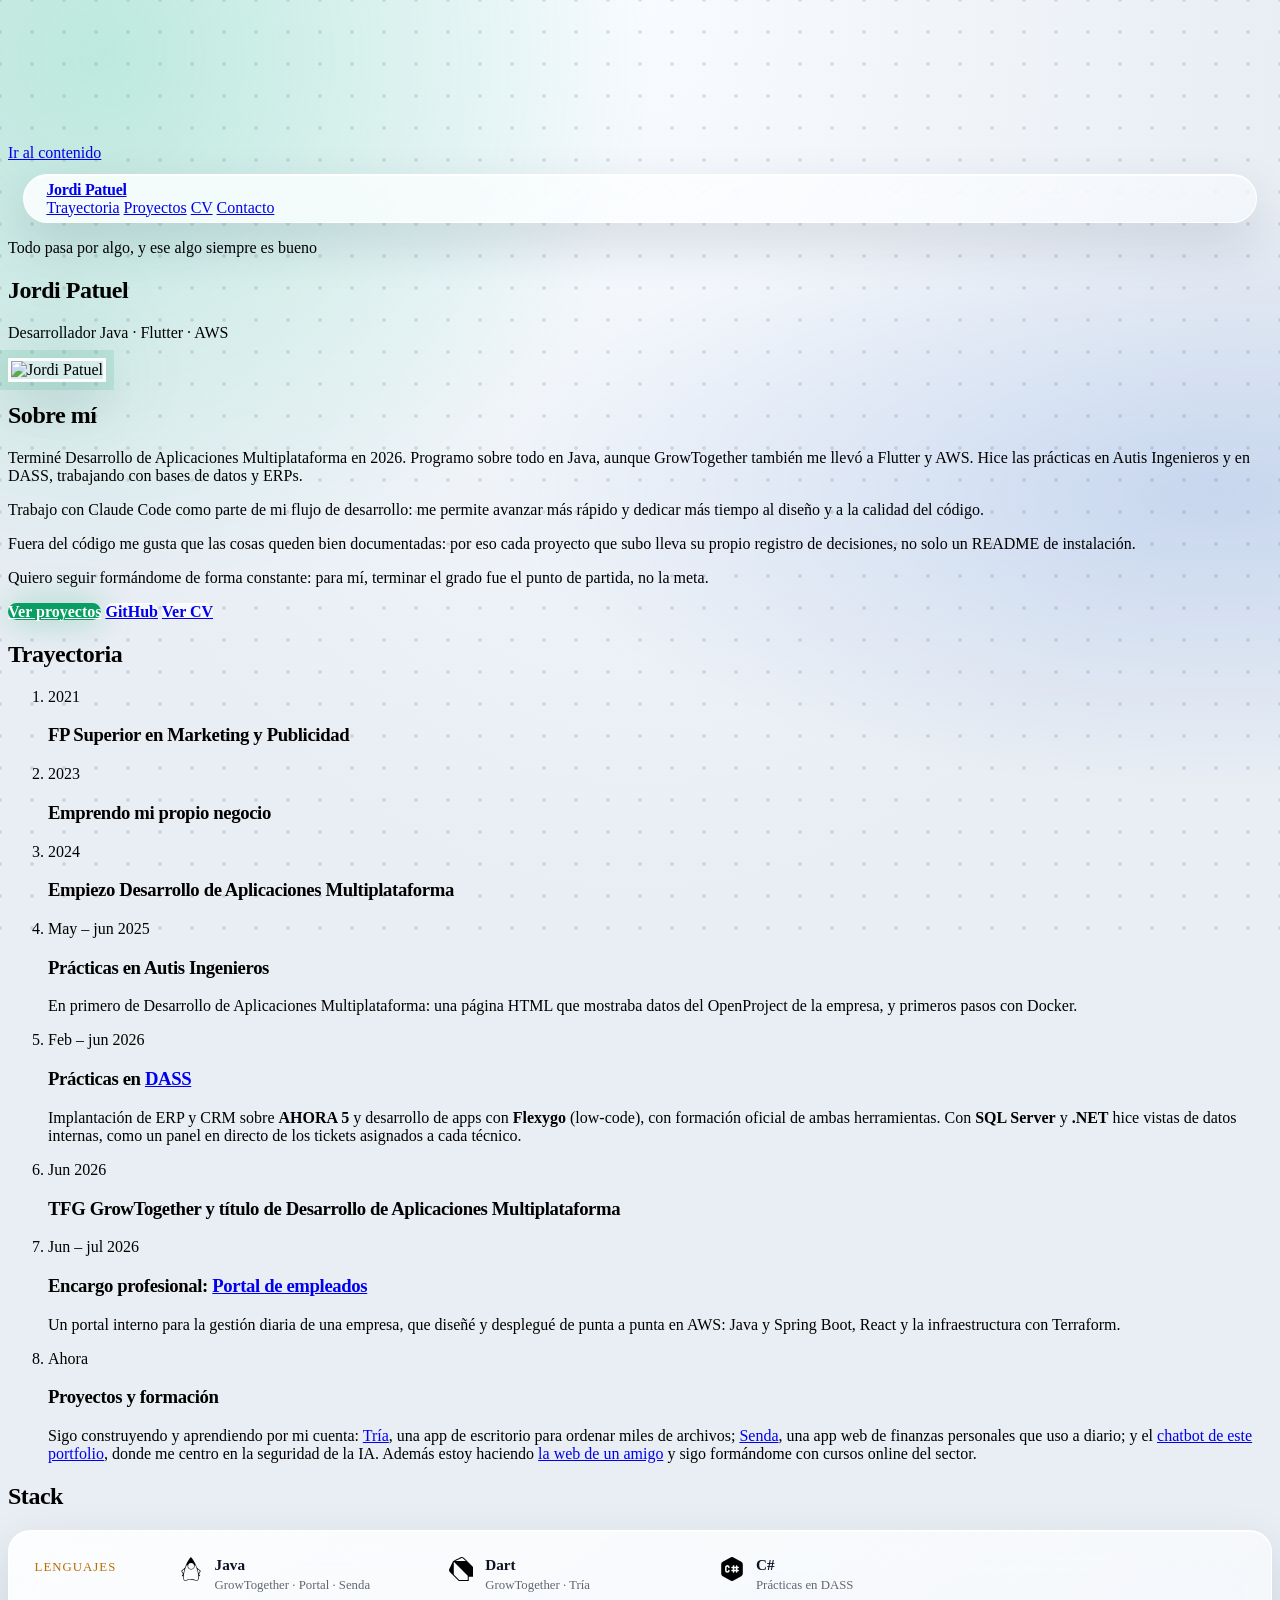
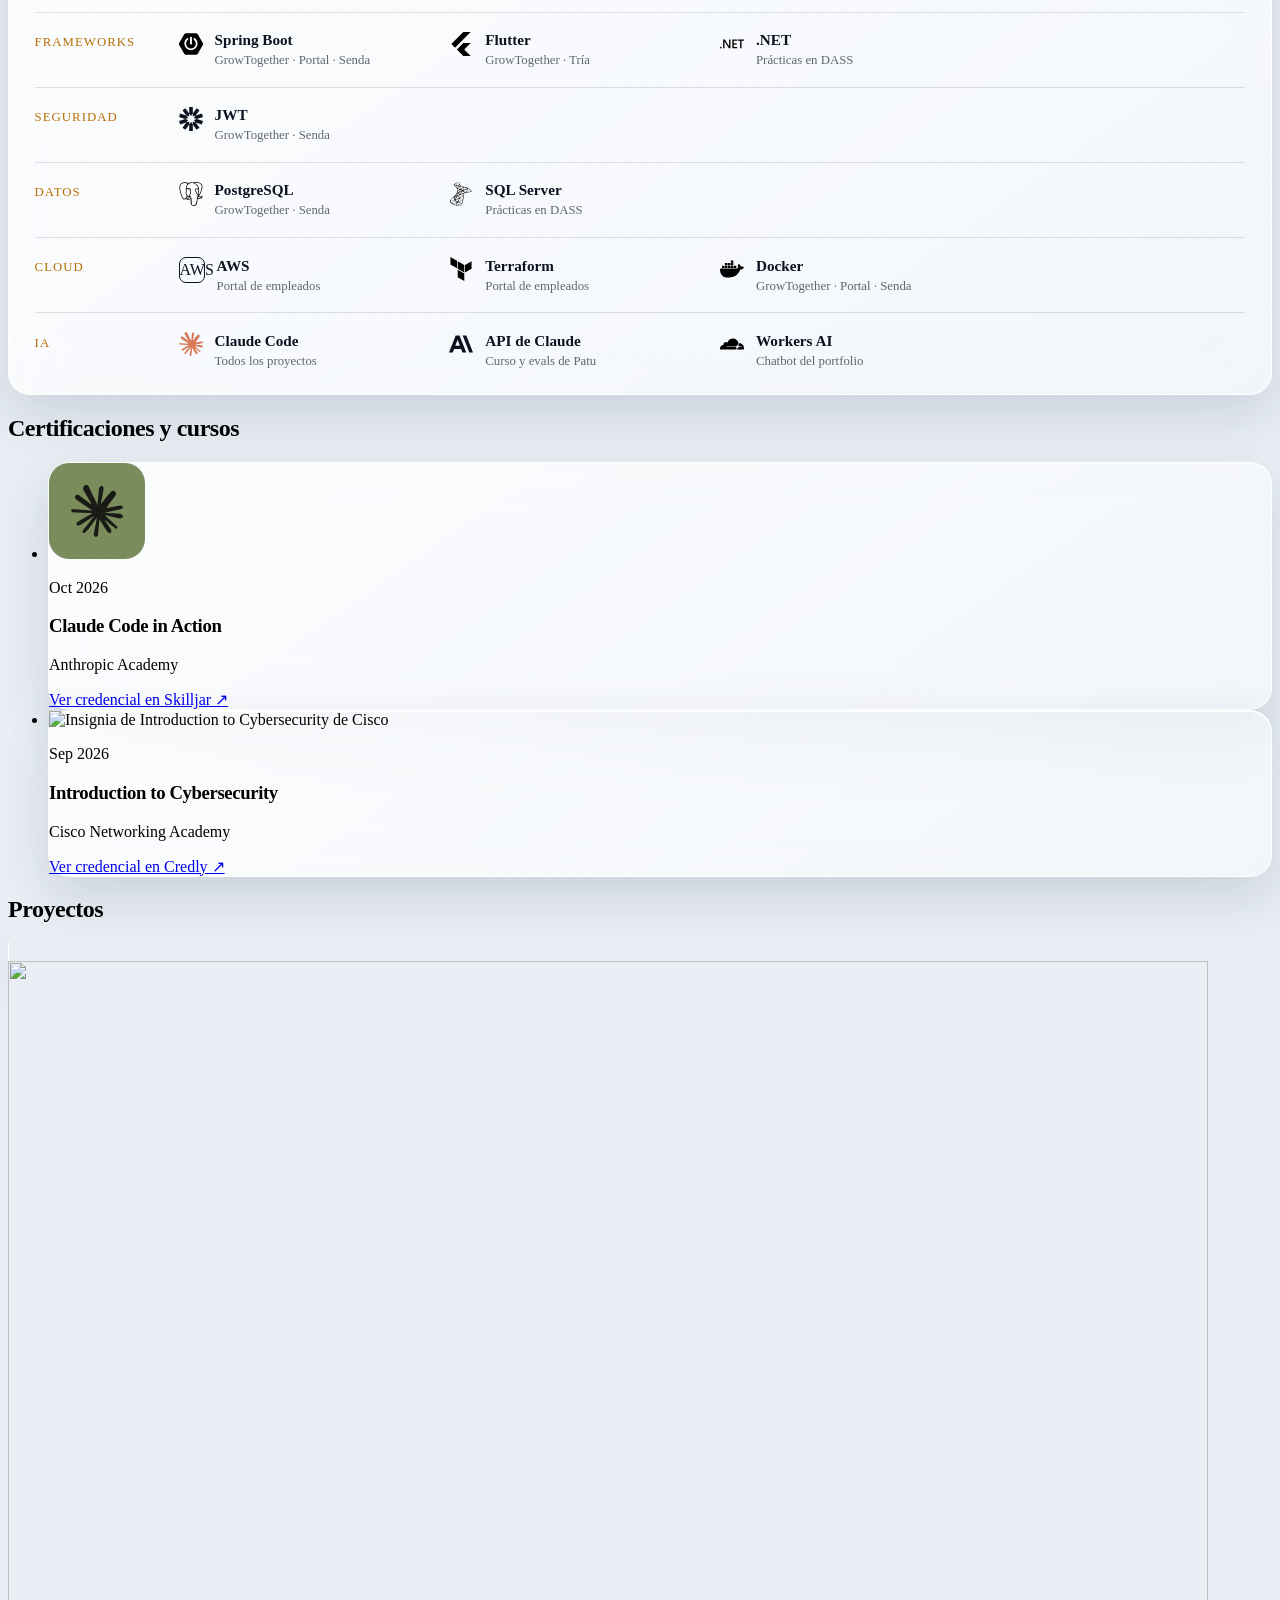
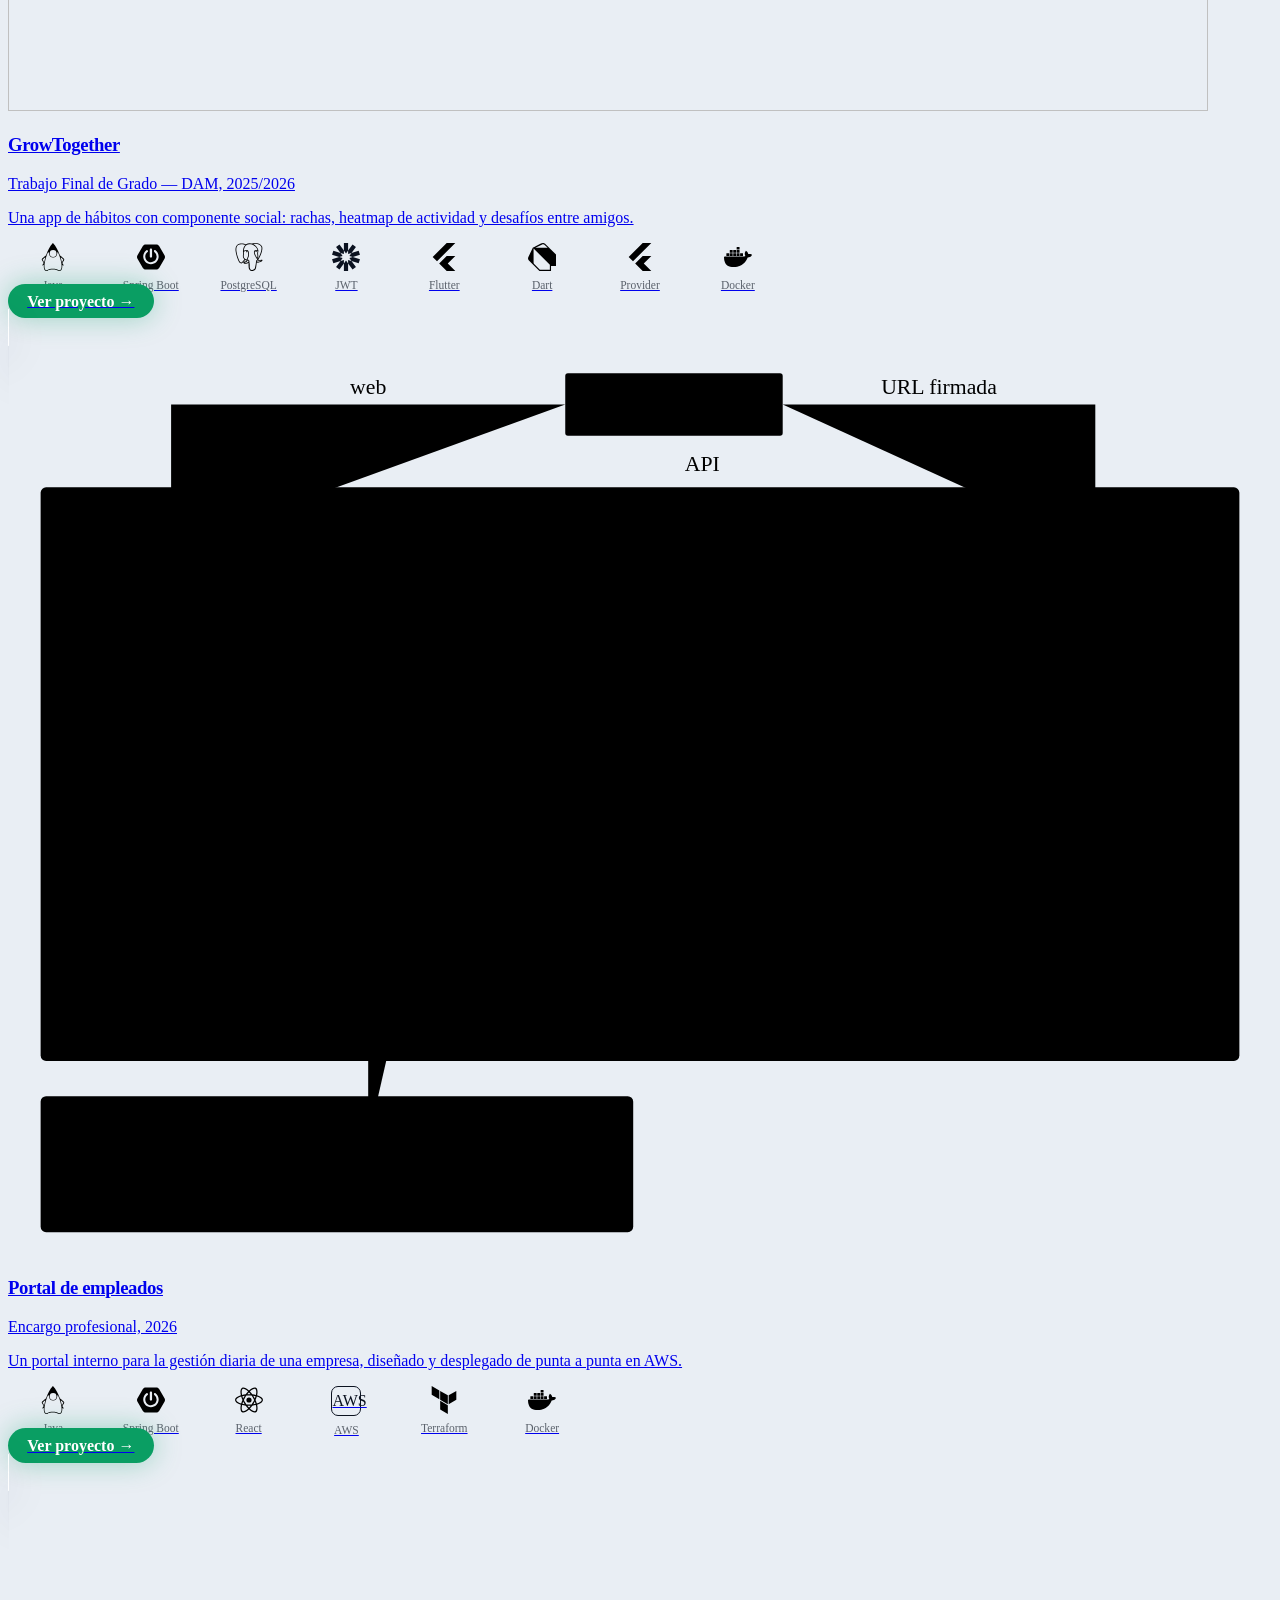
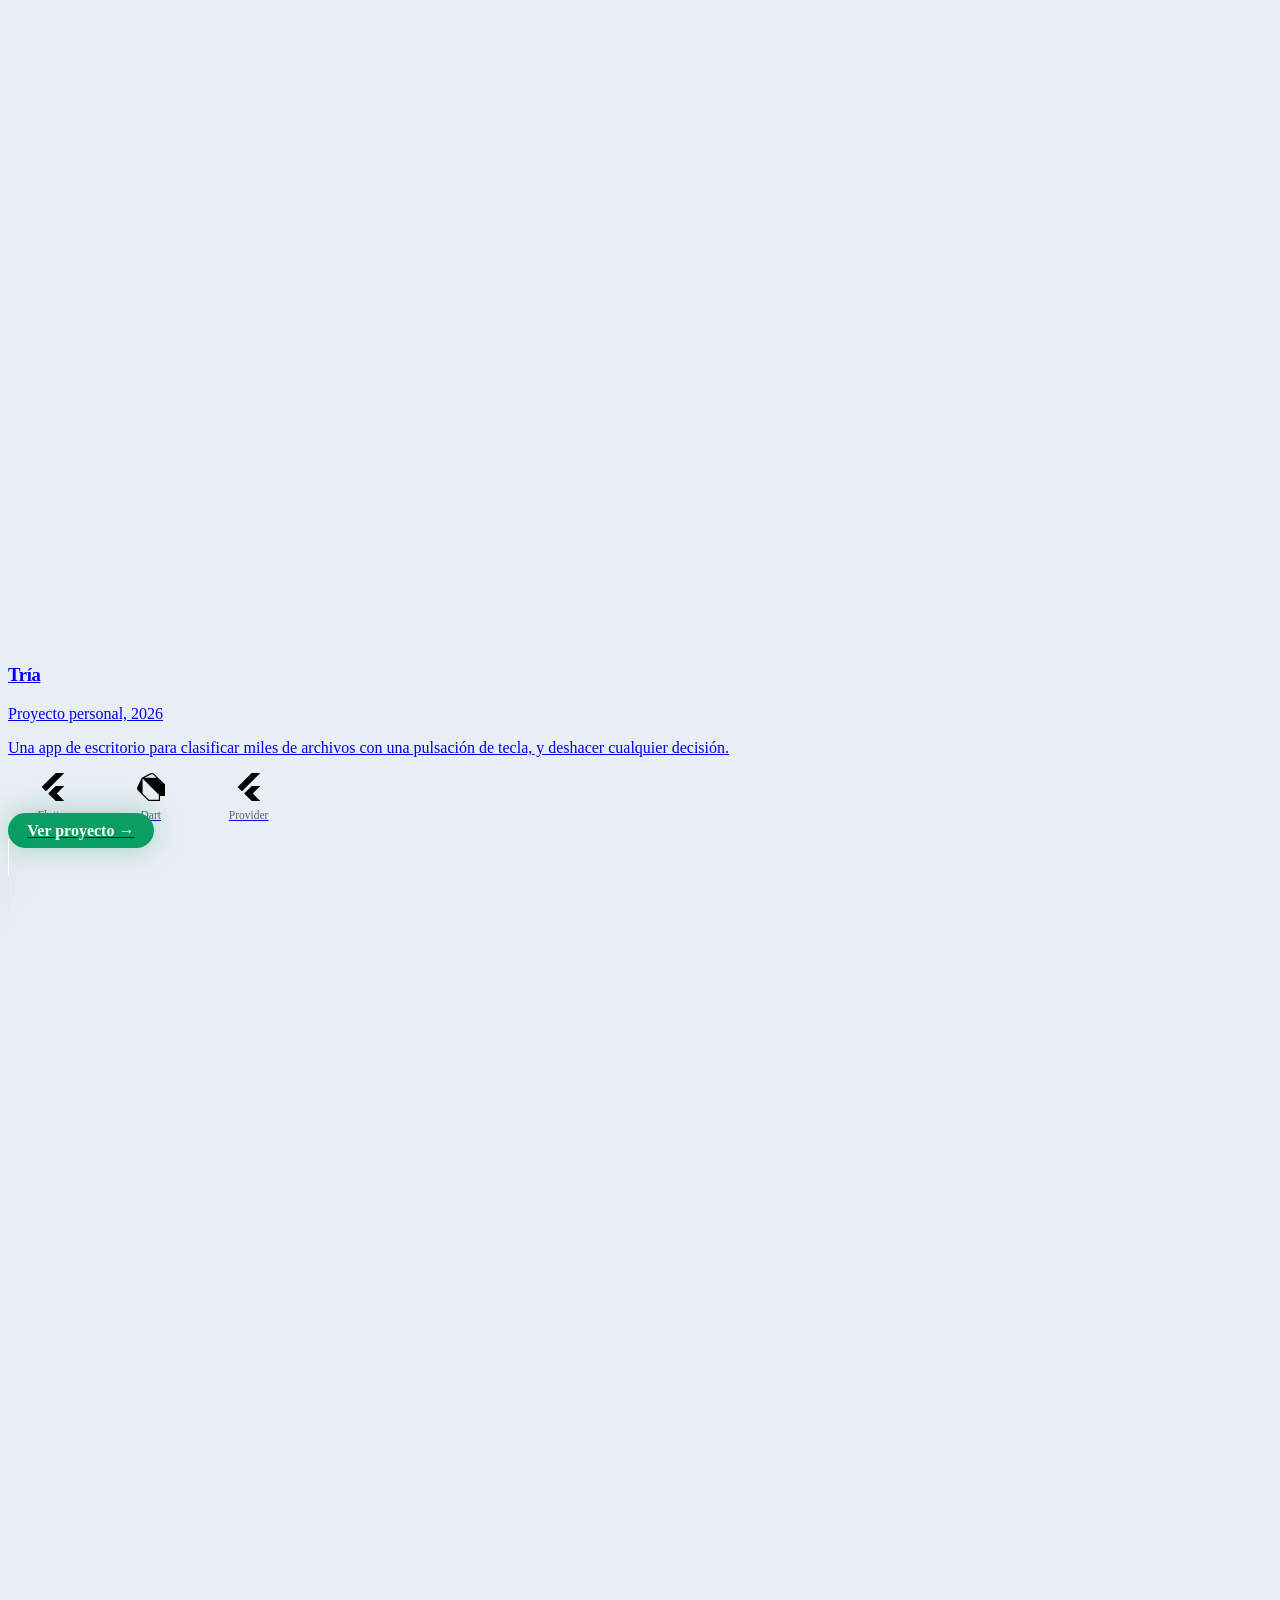
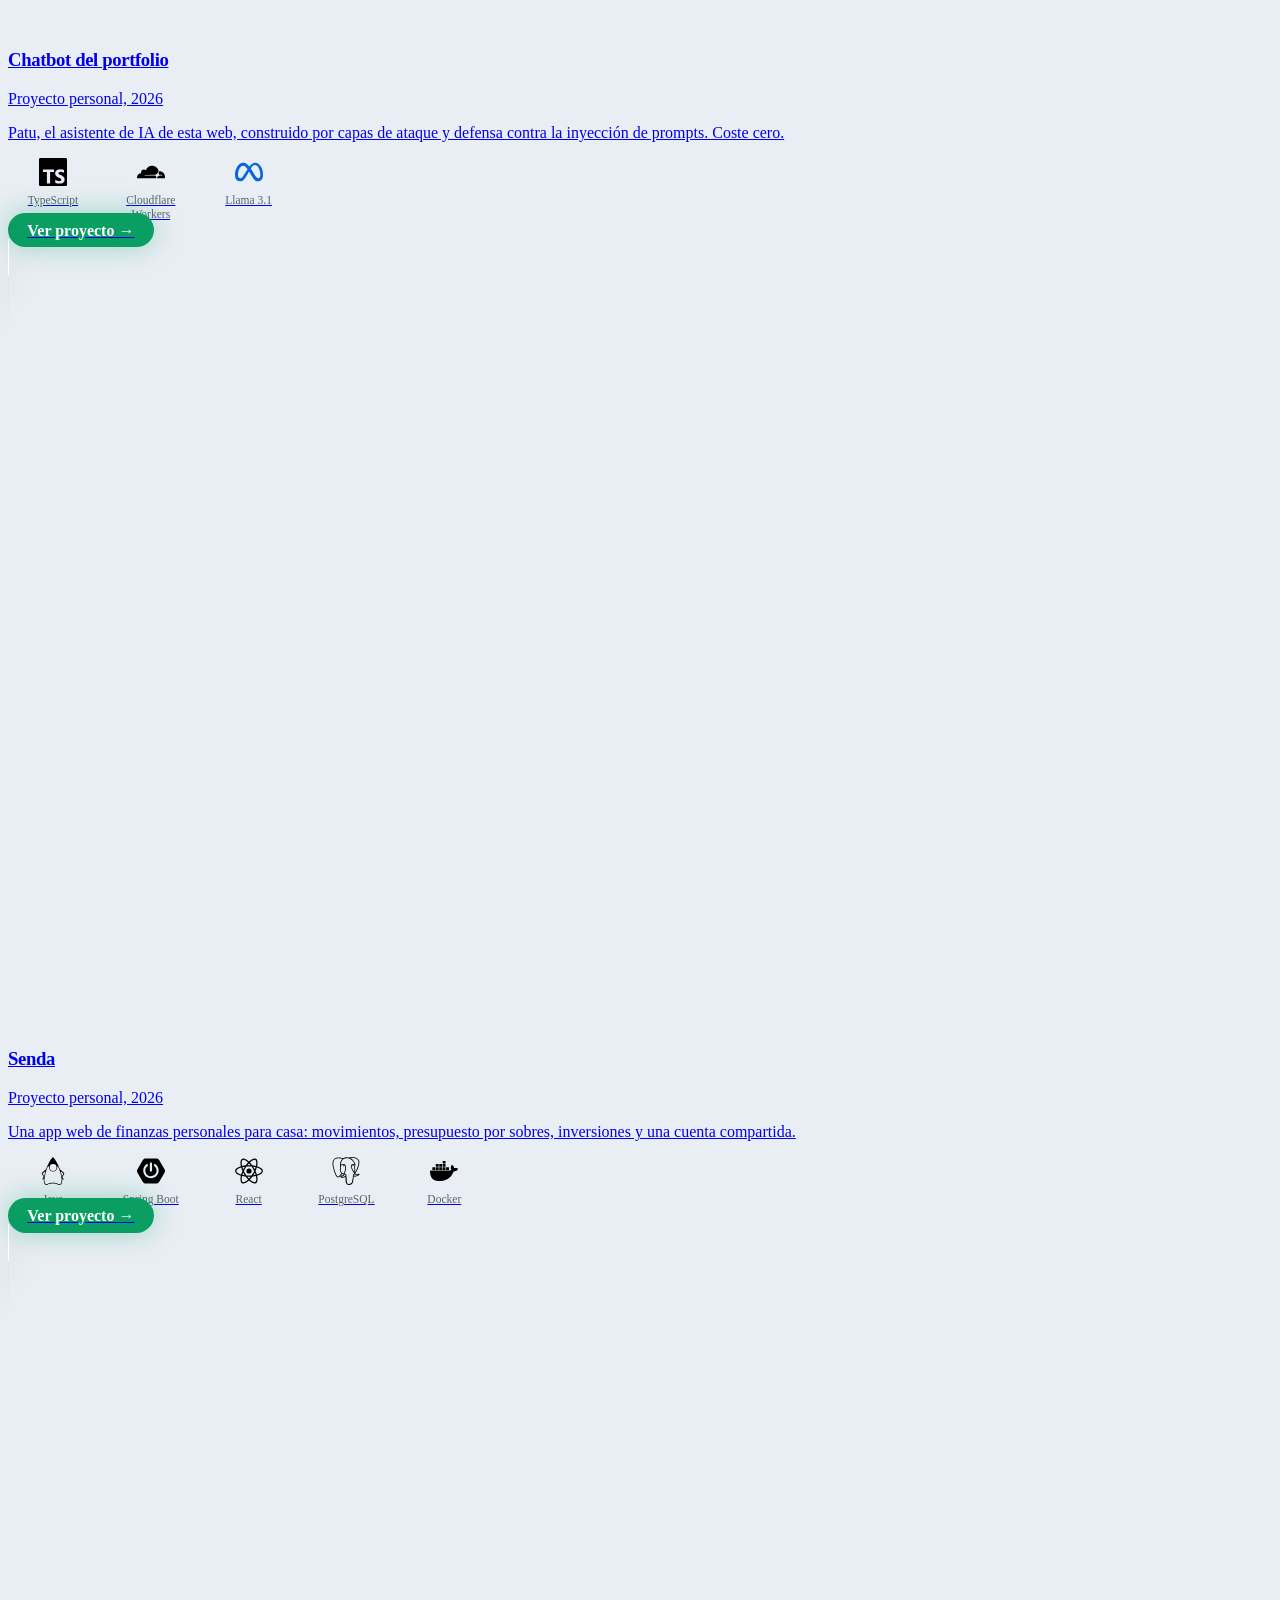
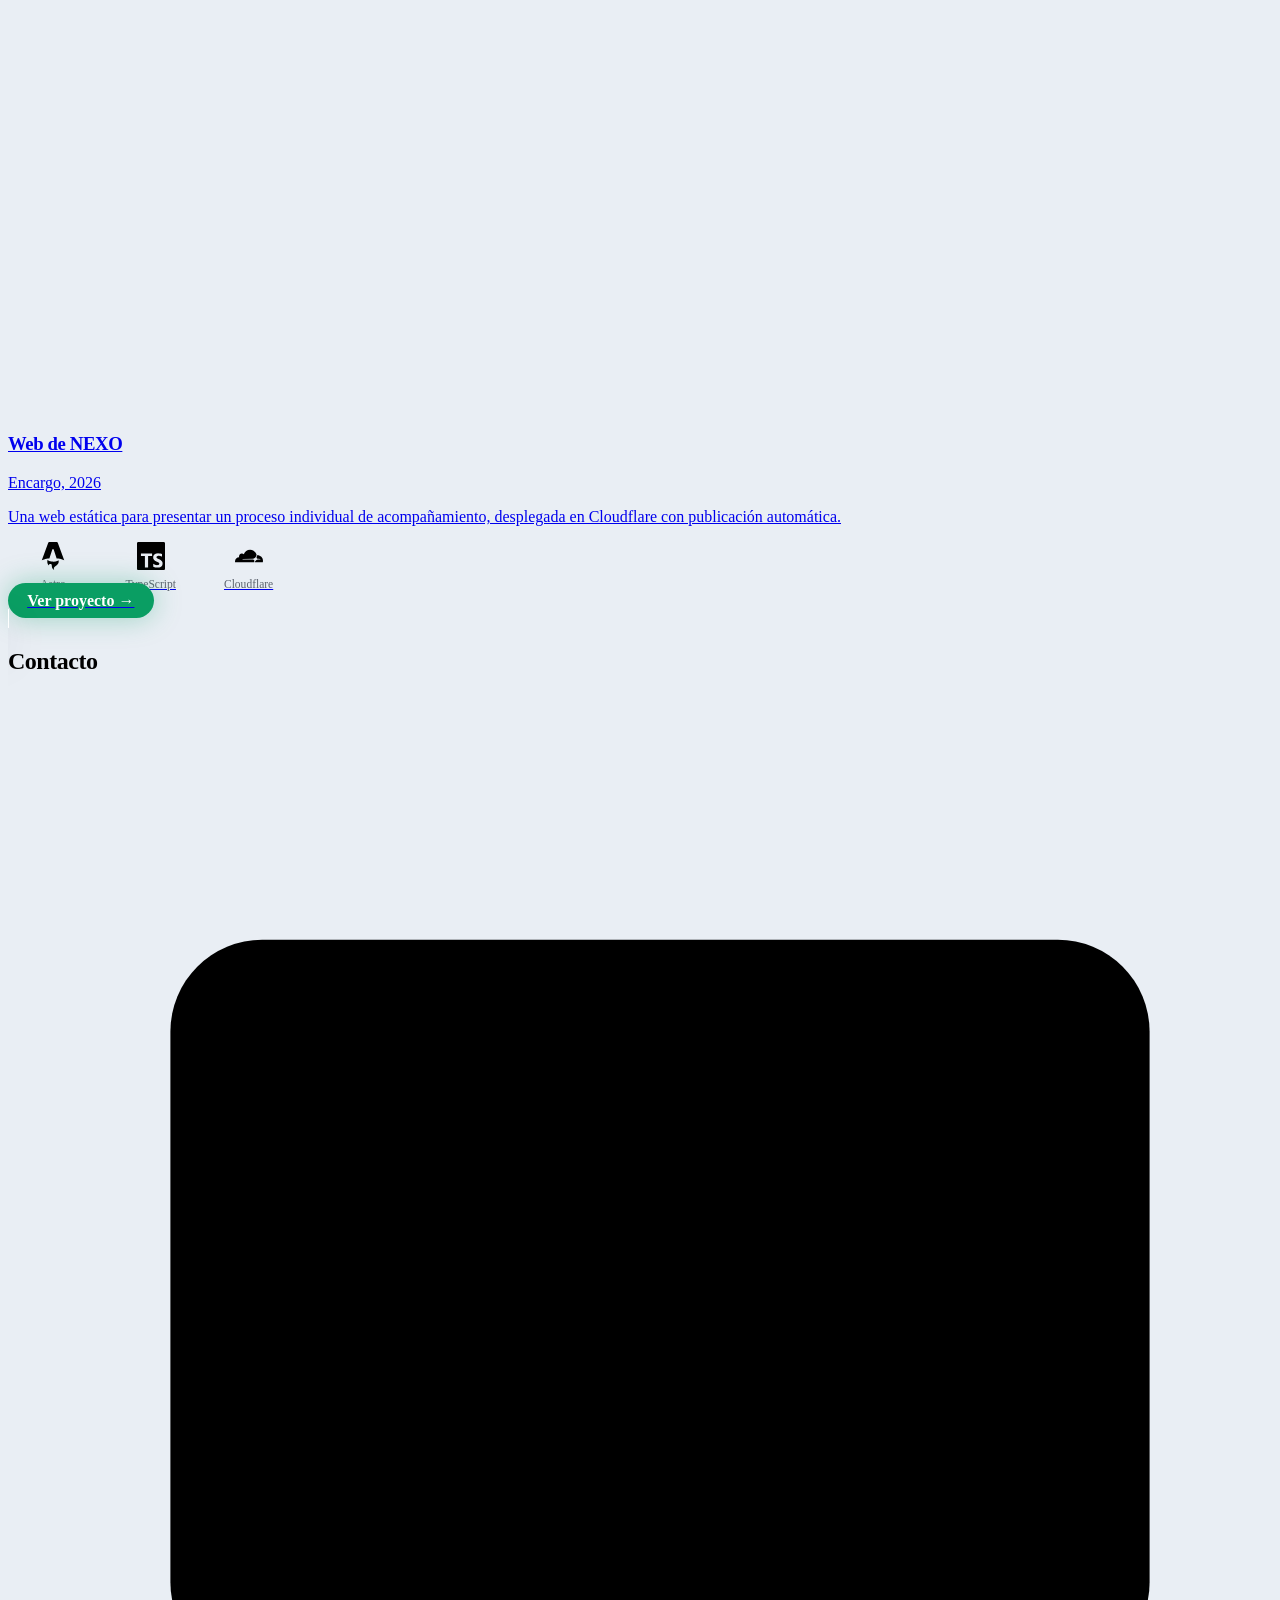
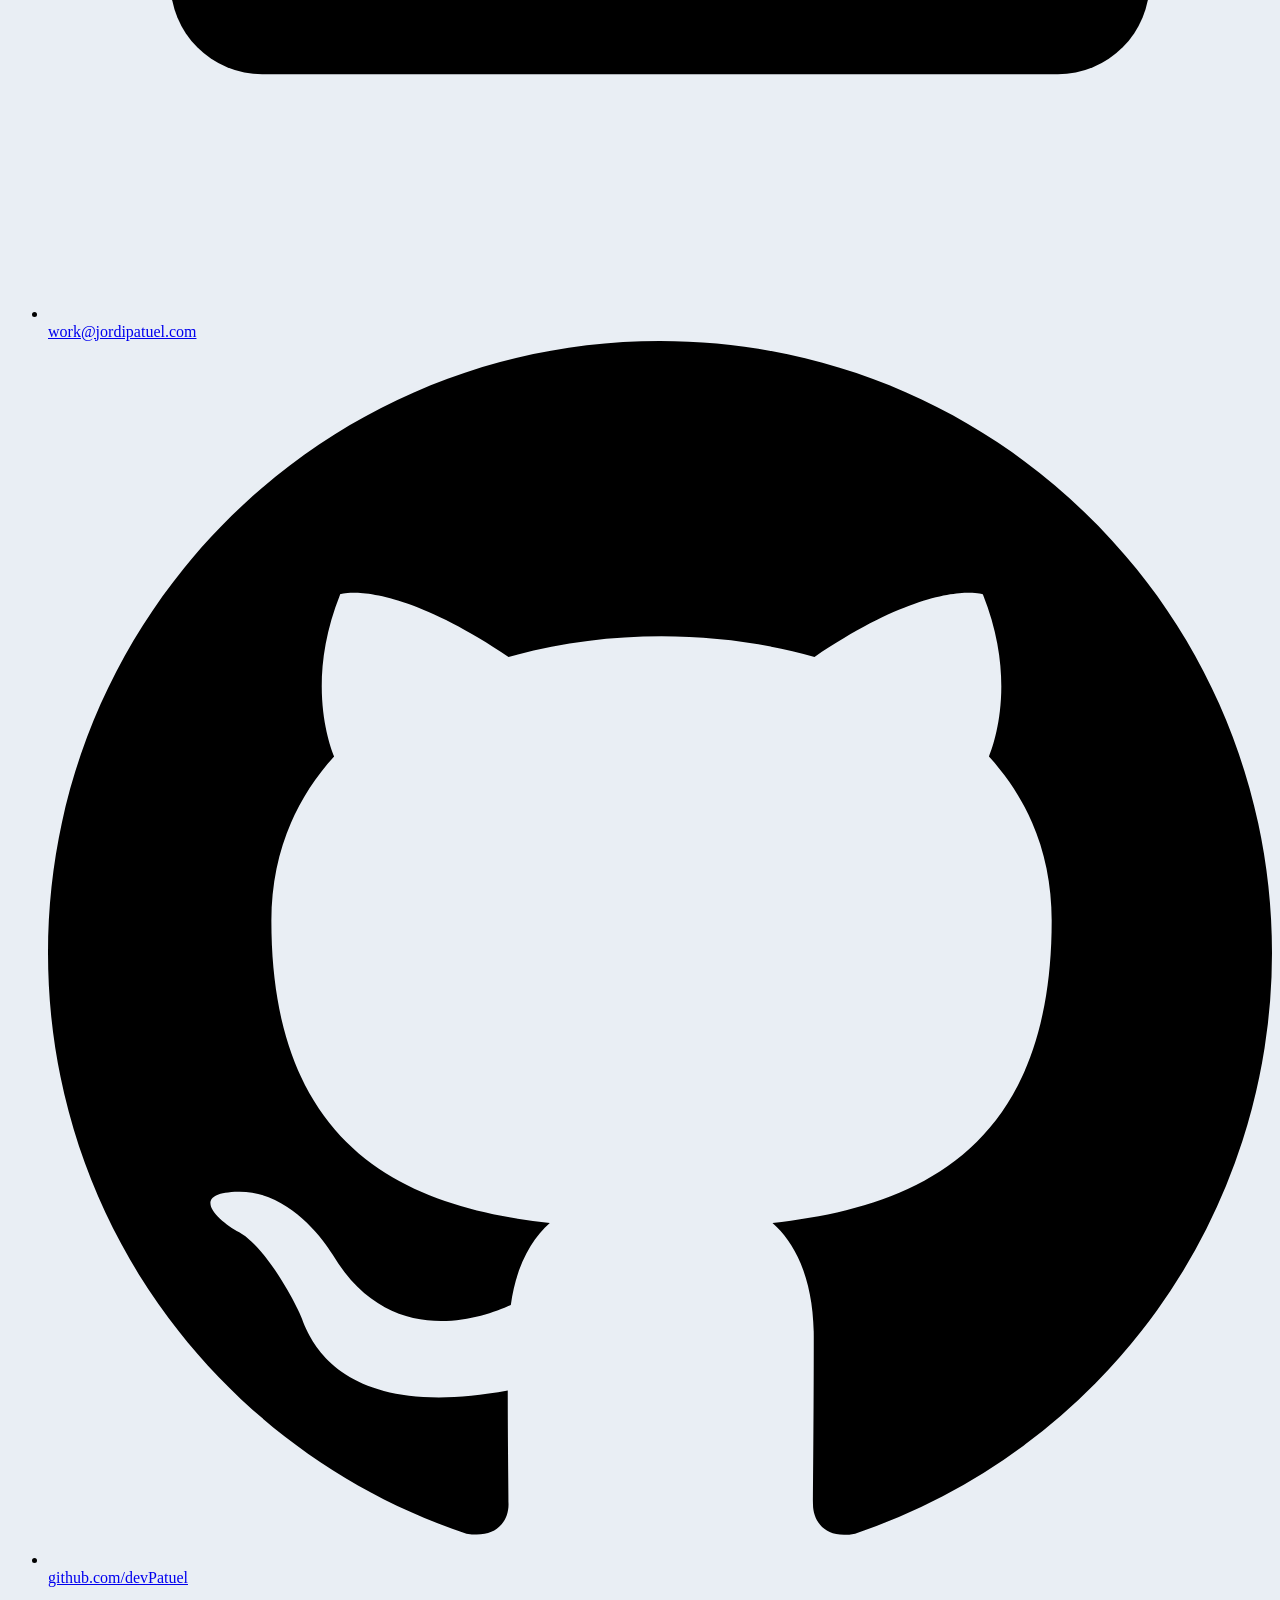
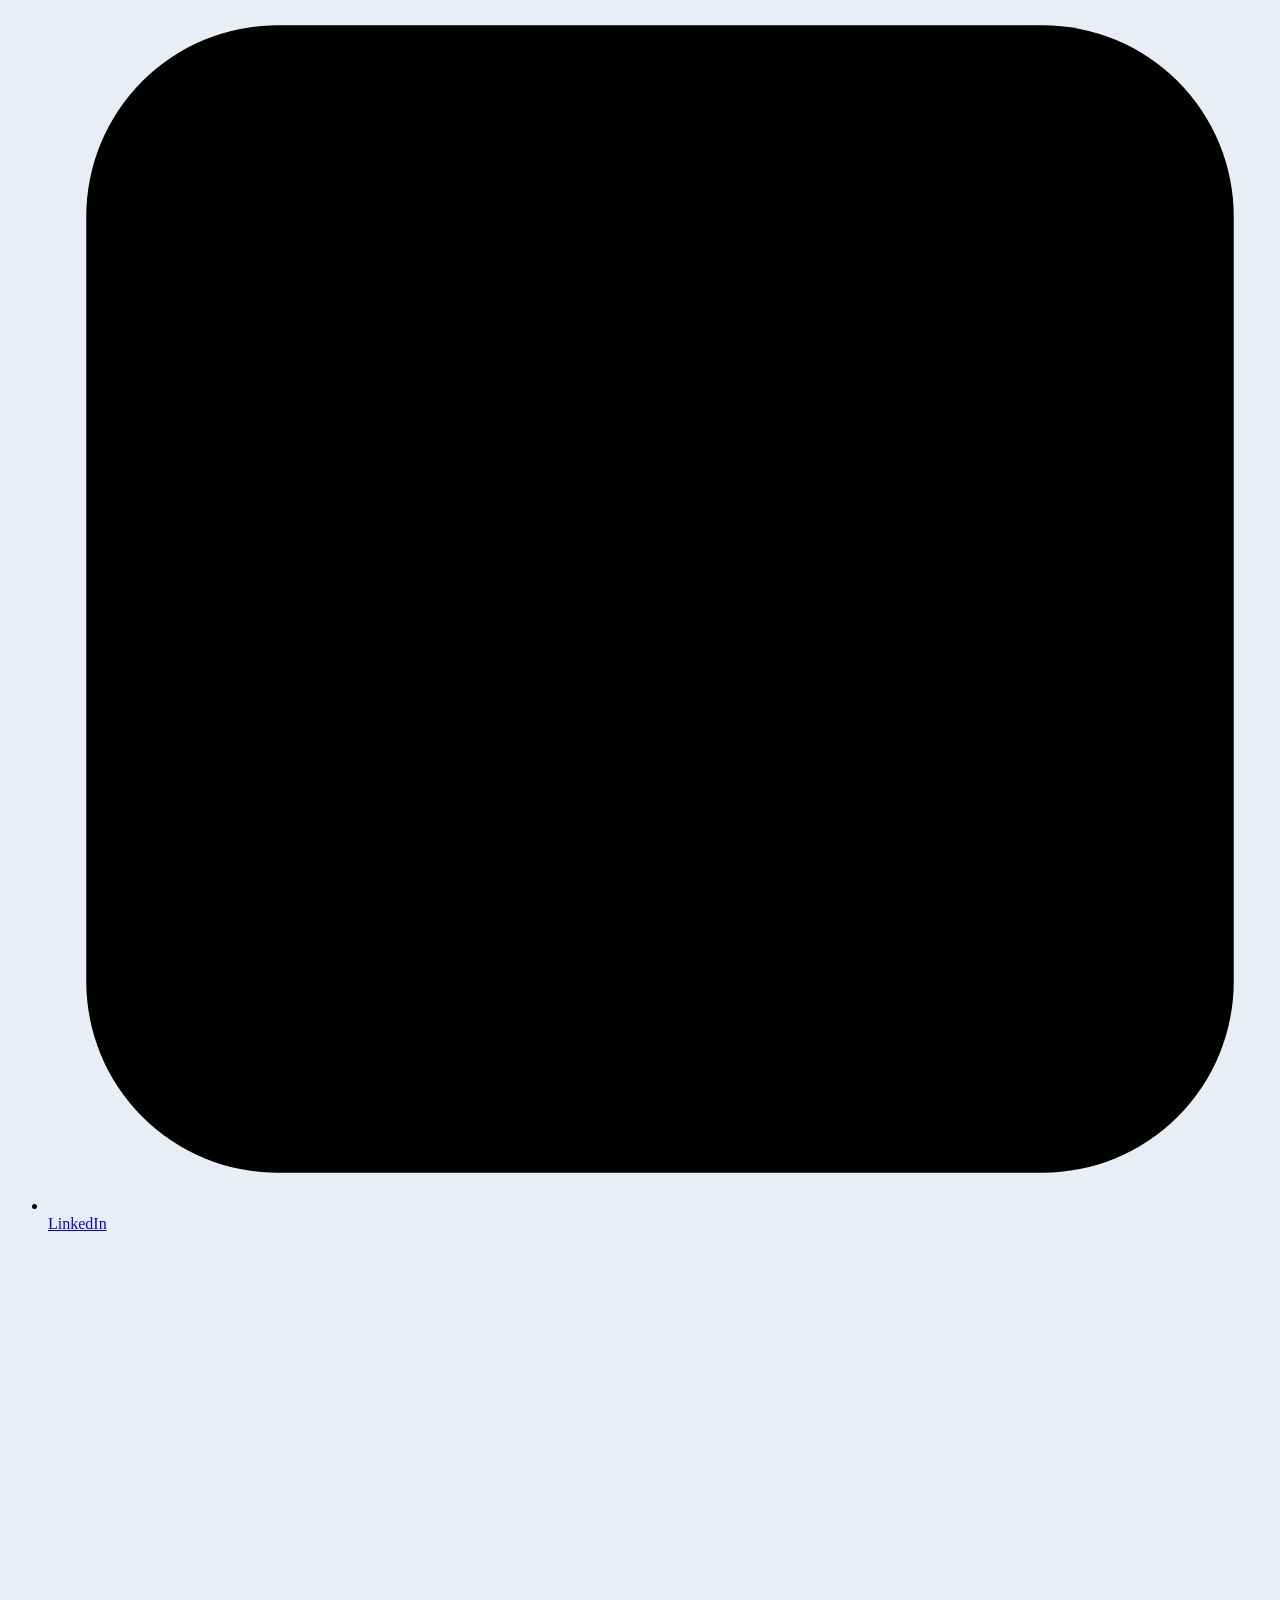
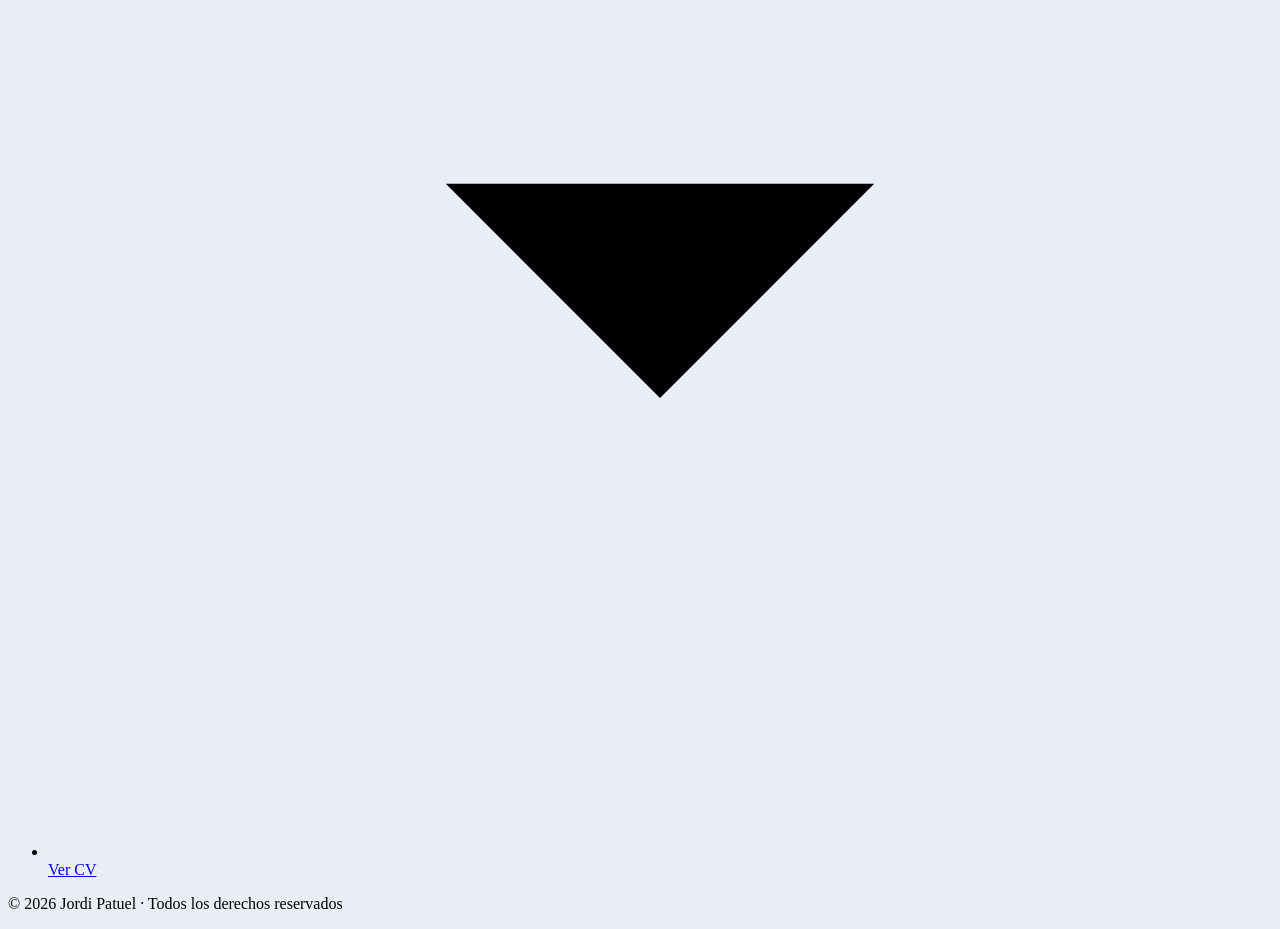
==== index.html @ 9473dd44 "Merge branch 'estilo-cristal'" ====
<!doctype html>
<html lang="es">
<head>
  <meta charset="UTF-8" />
  <meta name="viewport" content="width=device-width, initial-scale=1" />
  <title>Jordi Patuel — Desarrollador</title>
  <meta name="description" content="Jordi Patuel, desarrollador. Java, Spring Boot, Flutter y AWS. Portfolio con GrowTogether, una app de hábitos documentada decisión a decisión." />
  <link rel="icon" href="favicon.ico" sizes="48x48" />
  <link rel="icon" href="img/icon-192.png" type="image/png" sizes="192x192" />
  <link rel="apple-touch-icon" href="apple-touch-icon.png" />
  <!-- Link previews (LinkedIn, WhatsApp, email): crawlers need absolute URLs -->
  <meta property="og:type" content="website" />
  <meta property="og:locale" content="es_ES" />
  <meta property="og:site_name" content="Jordi Patuel" />
  <meta property="og:title" content="Jordi Patuel — Desarrollador" />
  <meta property="og:description" content="Jordi Patuel, desarrollador. Java, Spring Boot, Flutter y AWS. Portfolio con GrowTogether, una app de hábitos documentada decisión a decisión." />
  <meta property="og:url" content="https://jordipatuel.com/" />
  <meta property="og:image" content="https://jordipatuel.com/img/og.jpg" />
  <meta property="og:image:width" content="1200" />
  <meta property="og:image:height" content="630" />
  <meta property="og:image:alt" content="Jordi Patuel, desarrollador Java, Flutter y AWS" />
  <meta name="twitter:card" content="summary_large_image" />
  <meta http-equiv="Content-Security-Policy" content="default-src 'self'; script-src 'self' 'sha256-jWJpzolVsjbyG4xpMGS0xwi/YHlQoPdDQBvqZ9jGw8I=' https://challenges.cloudflare.com; style-src 'self'; img-src 'self'; font-src 'self'; connect-src 'self' https://portfolio-chatbot.devpatuel.workers.dev; frame-src https://challenges.cloudflare.com; object-src 'none'; base-uri 'none'; form-action 'none';" />
  <script>
    (function () {
      var tema = null;
      try { tema = localStorage.getItem('tema'); } catch (e) {}
      if (tema !== 'claro' && tema !== 'oscuro') {
        tema = 'claro';
      }
      document.documentElement.dataset.tema = tema;
      document.documentElement.classList.add('js');
    })();
  </script>
  <link rel="stylesheet" href="css/style.css" />
  <link rel="stylesheet" href="css/cristal.css" />
  <link rel="stylesheet" href="css/chat.css" />
  <script src="js/tema.js" defer></script>
  <script src="js/copiar-email.js" defer></script>
  <script src="js/hero.js" defer></script>
  <script src="js/aparecer.js" defer></script>
  <script type="module" src="js/chat.js"></script>
</head>
<body>
  <a class="skip-link" href="#contenido">Ir al contenido</a>

  <!-- Shared arrow markers for every architecture diagram on the page -->
  <svg class="diagram-defs" aria-hidden="true">
    <defs>
      <marker id="arch-arrow" viewBox="0 0 10 10" refX="8" refY="5" markerWidth="6" markerHeight="6" orient="auto-start-reverse">
        <path d="M0,0 L10,5 L0,10 z" fill="var(--line)"></path>
      </marker>
      <marker id="arch-arrow-on" viewBox="0 0 10 10" refX="8" refY="5" markerWidth="6" markerHeight="6" orient="auto-start-reverse">
        <path d="M0,0 L10,5 L0,10 z" fill="var(--accent)"></path>
      </marker>
    </defs>
  </svg>

  <header class="site-header">
    <div class="site-header-inner">
      <a class="wordmark" href="#inicio">Jordi Patuel</a>
      <nav class="main-nav" aria-label="Navegación principal">
        <a href="#trayectoria">Trayectoria</a>
        <a href="#proyectos">Proyectos</a>
        <a href="cv.html">CV</a>
        <a href="#contacto">Contacto</a>
        <button class="tema-toggle" type="button" aria-pressed="false" aria-label="Cambiar a modo oscuro" hidden>
          <svg class="icon icon-sol" viewBox="0 0 20 20" aria-hidden="true"><circle cx="10" cy="10" r="3.5"/><path d="M10 2v2M10 16v2M18 10h-2M4 10H2M15.5 4.5l-1.4 1.4M5.9 14.1l-1.4 1.4M15.5 15.5l-1.4-1.4M5.9 5.9L4.5 4.5"/></svg>
          <svg class="icon icon-luna" viewBox="0 0 20 20" aria-hidden="true"><path d="M17.5 10.66A7.5 7.5 0 119.34 2.5a5.83 5.83 0 008.16 8.16z"/></svg>
        </button>
      </nav>
    </div>
  </header>

  <main id="contenido" tabindex="-1">
    <section id="inicio" class="hero">
      <p class="hero-frase" data-escribir>Todo pasa por algo, y ese algo siempre es bueno</p>
      <h1 class="hero-firma hero-revelar">Jordi Patuel</h1>
      <p class="hero-rol hero-revelar">Desarrollador Java · Flutter · AWS</p>
      <div class="hero-figura hero-revelar">
        <img class="hero-foto" src="img/jordi.jpg" alt="Jordi Patuel" width="500" height="500" />
        <!-- Shown by js/chat.js once the chat exists: without it, this button would do nothing. -->
        <button class="hero-patu" type="button" data-abrir-chat aria-label="Hablar con Patu, el asistente de IA del portfolio" hidden>
          <span class="hero-patu-bocadillo" aria-hidden="true">¡Hola! ¿Hablamos?</span>
          <svg viewBox="-110 -372 230 382" aria-hidden="true" focusable="false">
            <ellipse cy="3" rx="82" ry="10" fill="rgba(20,24,28,.12)"/>
            <line x1="-22" y1="-90" x2="-22" y2="-9" stroke="#2f6b4a" stroke-width="23" stroke-linecap="round"/>
            <line class="hero-patu-zapato" x1="-33" y1="-9" x2="-11" y2="-9" stroke-width="18" stroke-linecap="round"/>
            <line x1="22" y1="-90" x2="22" y2="-9" stroke="#2f6b4a" stroke-width="23" stroke-linecap="round"/>
            <line class="hero-patu-zapato" x1="11" y1="-9" x2="33" y2="-9" stroke-width="18" stroke-linecap="round"/>
            <path d="M-40 -198 Q0 -208 40 -198 Q53 -192 55 -170 L59 -98 Q59 -74 36 -74 L-36 -74 Q-59 -74 -59 -98 L-55 -170 Q-53 -192 -40 -198 Z" fill="#2f6b4a"/>
            <path d="M-58 -112 L58 -112 L59 -98 Q59 -74 36 -74 L-36 -74 Q-59 -74 -59 -98 Z" fill="#24523a"/>
            <text x="0" y="-132" text-anchor="middle" class="hero-patu-codigo">&lt;/&gt;</text>
            <path d="M-44 -176 Q-59 -122 -74 -104" fill="none" stroke="#24523a" stroke-width="26" stroke-linecap="round"/>
            <path d="M-44 -176 Q-59 -122 -74 -104" fill="none" stroke="#2f6b4a" stroke-width="21" stroke-linecap="round"/>
            <g transform="translate(44 -176)">
              <g class="hero-patu-brazo">
                <path d="M0 0 Q27 -44 54 -124" fill="none" stroke="#24523a" stroke-width="26" stroke-linecap="round"/>
                <path d="M0 0 Q27 -44 54 -124" fill="none" stroke="#2f6b4a" stroke-width="21" stroke-linecap="round"/>
                <circle cx="54" cy="-130" r="17" fill="#2f6b4a" stroke="#24523a" stroke-width="3"/>
              </g>
            </g>
            <path d="M0 -322 V-346" stroke="#2f6b4a" stroke-width="8" stroke-linecap="round"/>
            <circle cx="0" cy="-354" r="10" fill="#e39a2d" stroke="#14181c" stroke-width="3.5"/>
            <rect x="-15" y="-204" width="30" height="14" fill="#24523a"/>
            <rect x="-86" y="-276" width="14" height="30" rx="5" fill="#24523a"/>
            <rect x="72" y="-276" width="14" height="30" rx="5" fill="#24523a"/>
            <rect x="-76" y="-324" width="152" height="130" rx="28" fill="#2f6b4a"/>
            <rect x="-60" y="-308" width="120" height="98" rx="14" fill="#14181c"/>
            <path d="M-50 -296 L-42 -290 L-50 -284" fill="none" stroke="#e39a2d" stroke-width="3.5" stroke-linecap="round" stroke-linejoin="round"/>
            <g class="hero-patu-ojos" fill="#86d9a3">
              <rect x="-32" y="-280" width="15" height="24" rx="5"/>
              <rect x="17" y="-280" width="15" height="24" rx="5"/>
            </g>
            <path d="M-14 -240 Q0 -226 14 -240" fill="none" stroke="#86d9a3" stroke-width="7" stroke-linecap="round"/>
          </svg>
        </button>
      </div>
    </section>

    <section id="sobre-mi">
      <h2>Sobre mí</h2>
      <p>Terminé Desarrollo de Aplicaciones Multiplataforma en 2026. Programo sobre todo en Java, aunque GrowTogether también me llevó a Flutter y AWS. Hice las prácticas en Autis Ingenieros y en DASS, trabajando con bases de datos y ERPs.</p>
      <p>Trabajo con Claude Code como parte de mi flujo de desarrollo: me permite avanzar más rápido y dedicar más tiempo al diseño y a la calidad del código.</p>
      <p>Fuera del código me gusta que las cosas queden bien documentadas: por eso cada proyecto que subo lleva su propio registro de decisiones, no solo un README de instalación.</p>
      <p>Quiero seguir formándome de forma constante: para mí, terminar el grado fue el punto de partida, no la meta.</p>
      <div class="intro-actions">
        <a class="btn btn-primary" href="#proyectos">Ver proyectos</a>
        <a class="btn" href="https://github.com/devPatuel" target="_blank" rel="noopener noreferrer">GitHub</a>
        <a class="btn" href="cv.html">Ver CV</a>
      </div>
    </section>

    <section id="trayectoria">
      <h2>Trayectoria</h2>
      <ol class="hitos" role="list">
        <li class="hito">
          <p class="hito-fecha">2021</p>
          <h3>FP Superior en Marketing y Publicidad</h3>
        </li>
        <li class="hito">
          <p class="hito-fecha">2023</p>
          <h3>Emprendo mi propio negocio</h3>
        </li>
        <li class="hito">
          <p class="hito-fecha">2024</p>
          <h3>Empiezo Desarrollo de Aplicaciones Multiplataforma</h3>
        </li>
        <li class="hito">
          <p class="hito-fecha">May – jun 2025</p>
          <h3>Prácticas en Autis Ingenieros</h3>
          <p class="hito-texto">En primero de Desarrollo de Aplicaciones Multiplataforma: una página HTML que mostraba datos del OpenProject de la empresa, y primeros pasos con Docker.</p>
        </li>
        <li class="hito">
          <p class="hito-fecha">Feb – jun 2026</p>
          <h3>Prácticas en <a href="https://dass.es/" target="_blank" rel="noopener noreferrer">DASS</a></h3>
          <p class="hito-texto">Implantación de ERP y CRM sobre <strong>AHORA 5</strong> y desarrollo de apps con <strong>Flexygo</strong> (low-code), con formación oficial de ambas herramientas. Con <strong>SQL Server</strong> y <strong>.NET</strong> hice vistas de datos internas, como un panel en directo de los tickets asignados a cada técnico.</p>
        </li>
        <li class="hito">
          <p class="hito-fecha">Jun 2026</p>
          <h3>TFG GrowTogether y título de Desarrollo de Aplicaciones Multiplataforma</h3>
        </li>
        <li class="hito">
          <p class="hito-fecha">Jun – jul 2026</p>
          <h3>Encargo profesional: <a href="proyectos/portal-empleados.html">Portal de empleados</a></h3>
          <p class="hito-texto">Un portal interno para la gestión diaria de una empresa, que diseñé y desplegué de punta a punta en AWS: Java y Spring Boot, React y la infraestructura con Terraform.</p>
        </li>
        <li class="hito hito-actual">
          <p class="hito-fecha">Ahora</p>
          <h3>Proyectos y formación</h3>
          <p class="hito-texto">Sigo construyendo y aprendiendo por mi cuenta: <a href="proyectos/tria.html">Tría</a>, una app de escritorio para ordenar miles de archivos; <a href="proyectos/senda.html">Senda</a>, una app web de finanzas personales que uso a diario; y el <a href="proyectos/chatbot.html">chatbot de este portfolio</a>, donde me centro en la seguridad de la IA. Además estoy haciendo <a href="proyectos/web-nexo.html">la web de un amigo</a> y sigo formándome con cursos online del sector.</p>
        </li>
      </ol>
    </section>

    <section id="tecnologias">
      <h2>Stack</h2>
      <div class="stack-tabla">
        <div class="stack-fila">
          <h3>Lenguajes</h3>
          <ul class="stack-items" role="list">
            <li class="tech-logo badge-java"><svg aria-hidden="true"><use href="img/logos.svg#logo-java"/></svg><span><b>Java</b><small>GrowTogether · Portal · Senda</small></span></li>
            <li class="tech-logo badge-dart"><svg aria-hidden="true"><use href="img/logos.svg#logo-dart"/></svg><span><b>Dart</b><small>GrowTogether · Tría</small></span></li>
            <li class="tech-logo badge-csharp"><svg aria-hidden="true"><use href="img/logos.svg#logo-csharp"/></svg><span><b>C#</b><small>Prácticas en DASS</small></span></li>
          </ul>
        </div>
        <div class="stack-fila">
          <h3>Frameworks</h3>
          <ul class="stack-items" role="list">
            <li class="tech-logo badge-spring"><svg aria-hidden="true"><use href="img/logos.svg#logo-spring"/></svg><span><b>Spring Boot</b><small>GrowTogether · Portal · Senda</small></span></li>
            <li class="tech-logo badge-flutter"><svg aria-hidden="true"><use href="img/logos.svg#logo-flutter"/></svg><span><b>Flutter</b><small>GrowTogether · Tría</small></span></li>
            <li class="tech-logo badge-dotnet"><svg aria-hidden="true"><use href="img/logos.svg#logo-dotnet"/></svg><span><b>.NET</b><small>Prácticas en DASS</small></span></li>
          </ul>
        </div>
        <div class="stack-fila">
          <h3>Seguridad</h3>
          <ul class="stack-items" role="list">
            <li class="tech-logo badge-jwt"><svg aria-hidden="true"><use href="img/logos.svg#logo-jwt"/></svg><span><b>JWT</b><small>GrowTogether · Senda</small></span></li>
          </ul>
        </div>
        <div class="stack-fila">
          <h3>Datos</h3>
          <ul class="stack-items" role="list">
            <li class="tech-logo badge-postgres"><svg aria-hidden="true"><use href="img/logos.svg#logo-postgres"/></svg><span><b>PostgreSQL</b><small>GrowTogether · Senda</small></span></li>
            <li class="tech-logo badge-sqlserver"><svg aria-hidden="true"><use href="img/logos.svg#logo-sqlserver"/></svg><span><b>SQL Server</b><small>Prácticas en DASS</small></span></li>
          </ul>
        </div>
        <div class="stack-fila">
          <h3>Cloud</h3>
          <ul class="stack-items" role="list">
            <li class="tech-logo"><span class="logo-texto" aria-hidden="true">AWS</span><span><b>AWS</b><small>Portal de empleados</small></span></li>
            <li class="tech-logo badge-terraform"><svg aria-hidden="true"><use href="img/logos.svg#logo-terraform"/></svg><span><b>Terraform</b><small>Portal de empleados</small></span></li>
            <li class="tech-logo badge-docker"><svg aria-hidden="true"><use href="img/logos.svg#logo-docker"/></svg><span><b>Docker</b><small>GrowTogether · Portal · Senda</small></span></li>
          </ul>
        </div>
        <div class="stack-fila">
          <h3>IA</h3>
          <ul class="stack-items" role="list">
            <li class="tech-logo badge-claude"><svg aria-hidden="true"><use href="img/logos.svg#logo-claude"/></svg><span><b>Claude Code</b><small>Todos los proyectos</small></span></li>
            <li class="tech-logo badge-anthropic"><svg aria-hidden="true"><use href="img/logos.svg#logo-anthropic"/></svg><span><b>API de Claude</b><small>Curso y evals de Patu</small></span></li>
            <li class="tech-logo badge-cloudflare"><svg aria-hidden="true"><use href="img/logos.svg#logo-cloudflare"/></svg><span><b>Workers AI</b><small>Chatbot del portfolio</small></span></li>
          </ul>
        </div>
      </div>
    </section>

    <section id="certificaciones">
      <h2>Certificaciones y cursos</h2>
      <ul class="certificados" role="list">
        <li class="certificado">
          <img class="certificado-insignia" src="img/certificaciones/anthropic-claude-code-in-action.png" alt="Insignia de Claude Code in Action de Anthropic" width="96" height="96" loading="lazy" decoding="async" />
          <div class="certificado-cuerpo">
            <p class="certificado-fecha">Oct 2026</p>
            <h3>Claude Code in Action</h3>
            <p class="certificado-emisor">Anthropic Academy</p>
            <a class="certificado-enlace" href="https://verify.skilljar.com/c/u9jh9xje25fb" target="_blank" rel="noopener noreferrer">Ver credencial en Skilljar ↗</a>
          </div>
        </li>
        <li class="certificado">
          <img class="certificado-insignia" src="img/certificaciones/cisco-intro-ciberseguridad.png" alt="Insignia de Introduction to Cybersecurity de Cisco" width="96" height="96" loading="lazy" decoding="async" />
          <div class="certificado-cuerpo">
            <p class="certificado-fecha">Sep 2026</p>
            <h3>Introduction to Cybersecurity</h3>
            <p class="certificado-emisor">Cisco Networking Academy</p>
            <a class="certificado-enlace" href="https://www.credly.com/badges/53443918-3ee9-4e34-9ee9-67a3b4ab599f/public_url" target="_blank" rel="noopener noreferrer">Ver credencial en Credly ↗</a>
          </div>
        </li>
      </ul>
    </section>

    <section id="proyectos">
      <h2>Proyectos</h2>
      <div class="tarjetas">
        <article class="tarjeta">
          <a class="tarjeta-enlace" href="proyectos/growtogether.html">
            <div class="tarjeta-media tarjeta-foto" aria-hidden="true">
              <img src="img/growtogether/tarjeta.jpg" alt="" width="1200" height="750" loading="lazy" decoding="async" />
            </div>
            <div class="tarjeta-cuerpo">
              <h3>GrowTogether</h3>
              <p class="tarjeta-sub">Trabajo Final de Grado — DAM, 2025/2026</p>
              <p class="tarjeta-resumen">Una app de hábitos con componente social: rachas, heatmap de actividad y desafíos entre amigos.</p>
              <ul class="tech-logos tarjeta-stack" role="list">
                <li class="tech-logo badge-java"><svg aria-hidden="true"><use href="img/logos.svg#logo-java"/></svg><span>Java</span></li>
                <li class="tech-logo badge-spring"><svg aria-hidden="true"><use href="img/logos.svg#logo-spring"/></svg><span>Spring Boot</span></li>
                <li class="tech-logo badge-postgres"><svg aria-hidden="true"><use href="img/logos.svg#logo-postgres"/></svg><span>PostgreSQL</span></li>
                <li class="tech-logo badge-jwt"><svg aria-hidden="true"><use href="img/logos.svg#logo-jwt"/></svg><span>JWT</span></li>
                <li class="tech-logo badge-flutter"><svg aria-hidden="true"><use href="img/logos.svg#logo-flutter"/></svg><span>Flutter</span></li>
                <li class="tech-logo badge-dart"><svg aria-hidden="true"><use href="img/logos.svg#logo-dart"/></svg><span>Dart</span></li>
                <li class="tech-logo badge-flutter"><svg aria-hidden="true"><use href="img/logos.svg#logo-flutter"/></svg><span>Provider</span></li>
                <li class="tech-logo badge-docker"><svg aria-hidden="true"><use href="img/logos.svg#logo-docker"/></svg><span>Docker</span></li>
              </ul>
              <span class="tarjeta-cta" aria-hidden="true">Ver proyecto →</span>
            </div>
          </a>
        </article>
        <article class="tarjeta">
          <a class="tarjeta-enlace" href="proyectos/portal-empleados.html">
            <div class="tarjeta-media diagram arch" aria-hidden="true">
              <svg viewBox="0 0 930 668">
                <g class="zone zone-aws"><rect x="24" y="104" width="882" height="422" rx="4"/><text x="40" y="126" class="zone-label">AWS</text></g>
                <g class="zone"><rect x="300" y="124" width="380" height="384" rx="3"/><text x="316" y="142" class="zone-label">VPC</text></g>
                <g class="zone"><rect x="316" y="148" width="348" height="198" rx="3"/><text x="332" y="166" class="zone-label">Subred pública</text></g>
                <g class="zone zone-private"><rect x="316" y="362" width="348" height="132" rx="3"/><text x="332" y="380" class="zone-label">Subred privada</text></g>
                <g class="zone"><rect x="24" y="552" width="436" height="100" rx="4"/><text x="40" y="572" class="zone-label">GitHub</text></g>

                <g class="node node-box" data-id="ec2"><rect x="332" y="176" width="316" height="156" rx="3"/><text x="348" y="196" class="box-label">Servidor EC2</text></g>

                <g class="link" data-a="usuarios" data-b="waf"><path class="link-line" d="M410 43 H120 V148"/><text x="265" y="35" text-anchor="middle" class="link-label">web</text></g>
                <g class="link" data-a="usuarios" data-b="caddy"><path class="link-line" d="M490 66 V204"/><text x="498" y="92" class="link-label">API</text></g>
                <g class="link" data-a="usuarios" data-b="s3files"><path class="link-line" d="M570 43 H800 V148"/><text x="685" y="35" text-anchor="middle" class="link-label">URL firmada</text></g>
                <g class="link" data-a="waf" data-b="cloudfront"><path class="link-line" d="M120 196 V234"/></g>
                <g class="link" data-a="cloudfront" data-b="s3web"><path class="link-line" d="M120 282 V320"/></g>
                <g class="link" data-a="caddy" data-b="n8n"><path class="link-line" d="M452 250 L420 274"/></g>
                <g class="link" data-a="caddy" data-b="api"><path class="link-line" d="M528 250 L560 274"/></g>
                <g class="link" data-a="n8n" data-b="api"><path class="link-line" d="M468 298 H510"/></g>
                <g class="link" data-a="api" data-b="rds"><path class="link-line" d="M572 320 V402"/></g>
                <g class="link" data-a="api" data-b="s3files"><path class="link-line" d="M612 276 V166 H718"/></g>
                <g class="link" data-a="ssm" data-b="ec2"><path class="link-line" d="M720 249 H650"/></g>
                <g class="link" data-a="budgets" data-b="ec2"><path class="link-line" d="M720 325 H650"/></g>
                <g class="link" data-a="secrets" data-b="rds"><path class="link-line" d="M720 427 H644"/></g>
                <g class="link" data-a="actions" data-b="s3web"><path class="link-line" d="M120 584 V370"/><text x="128" y="476" class="link-label">OIDC</text></g>
                <g class="link" data-a="actions" data-b="ghcr"><path class="link-line" d="M200 607 H248"/></g>
                <g class="link" data-a="ghcr" data-b="ec2"><path class="link-line" d="M265 584 V300 H330"/><text x="258" y="476" text-anchor="end" class="link-label">imagen</text></g>

                <g class="node" data-id="usuarios"><rect x="410" y="20" width="160" height="46" rx="2"/><text x="490" y="40" text-anchor="middle" class="node-title">Usuarios</text><text x="490" y="56" text-anchor="middle" class="node-sub">navegador</text></g>
                <g class="node" data-id="waf"><rect x="40" y="150" width="160" height="46" rx="2"/><text x="120" y="170" text-anchor="middle" class="node-title">WAF</text><text x="120" y="186" text-anchor="middle" class="node-sub">filtro de tráfico</text></g>
                <g class="node" data-id="cloudfront"><rect x="40" y="236" width="160" height="46" rx="2"/><text x="120" y="256" text-anchor="middle" class="node-title">CloudFront</text><text x="120" y="272" text-anchor="middle" class="node-sub">CDN con HTTPS</text></g>
                <g class="node" data-id="s3web"><rect x="40" y="322" width="160" height="46" rx="2"/><text x="120" y="342" text-anchor="middle" class="node-title">S3</text><text x="120" y="358" text-anchor="middle" class="node-sub">web estática</text></g>
                <g class="node" data-id="caddy" data-in="ec2"><rect x="430" y="206" width="120" height="44" rx="2"/><text x="490" y="225" text-anchor="middle" class="node-title">Caddy</text><text x="490" y="240" text-anchor="middle" class="node-sub">proxy HTTPS</text></g>
                <g class="node" data-id="n8n" data-in="ec2"><rect x="348" y="276" width="120" height="44" rx="2"/><text x="408" y="295" text-anchor="middle" class="node-title">n8n</text><text x="408" y="310" text-anchor="middle" class="node-sub">automatizaciones</text></g>
                <g class="node" data-id="api" data-in="ec2"><rect x="512" y="276" width="120" height="44" rx="2"/><text x="572" y="295" text-anchor="middle" class="node-title">API</text><text x="572" y="310" text-anchor="middle" class="node-sub">Spring Boot</text></g>
                <g class="node" data-id="rds"><rect x="502" y="404" width="140" height="46" rx="2"/><text x="572" y="424" text-anchor="middle" class="node-title">PostgreSQL</text><text x="572" y="440" text-anchor="middle" class="node-sub">RDS, cifrada</text></g>
                <g class="node" data-id="s3files"><rect x="720" y="150" width="160" height="46" rx="2"/><text x="800" y="170" text-anchor="middle" class="node-title">S3</text><text x="800" y="186" text-anchor="middle" class="node-sub">ficheros</text></g>
                <g class="node" data-id="ssm"><rect x="720" y="226" width="160" height="46" rx="2"/><text x="800" y="246" text-anchor="middle" class="node-title">SSM</text><text x="800" y="262" text-anchor="middle" class="node-sub">sin SSH</text></g>
                <g class="node" data-id="budgets"><rect x="720" y="302" width="160" height="46" rx="2"/><text x="800" y="322" text-anchor="middle" class="node-title">Budgets</text><text x="800" y="338" text-anchor="middle" class="node-sub">freno de costes</text></g>
                <g class="node" data-id="secrets"><rect x="720" y="404" width="160" height="46" rx="2"/><text x="800" y="424" text-anchor="middle" class="node-title">Secrets Manager</text><text x="800" y="440" text-anchor="middle" class="node-sub">credenciales</text></g>
                <g class="node" data-id="actions"><rect x="40" y="584" width="160" height="46" rx="2"/><text x="120" y="604" text-anchor="middle" class="node-title">Actions</text><text x="120" y="620" text-anchor="middle" class="node-sub">tests y despliegue</text></g>
                <g class="node" data-id="ghcr"><rect x="250" y="584" width="160" height="46" rx="2"/><text x="330" y="604" text-anchor="middle" class="node-title">GHCR</text><text x="330" y="620" text-anchor="middle" class="node-sub">imagen Docker</text></g>
              </svg>
            </div>
            <div class="tarjeta-cuerpo">
              <h3>Portal de empleados</h3>
              <p class="tarjeta-sub">Encargo profesional, 2026</p>
              <p class="tarjeta-resumen">Un portal interno para la gestión diaria de una empresa, diseñado y desplegado de punta a punta en AWS.</p>
              <ul class="tech-logos tarjeta-stack" role="list">
                <li class="tech-logo badge-java"><svg aria-hidden="true"><use href="img/logos.svg#logo-java"/></svg><span>Java</span></li>
                <li class="tech-logo badge-spring"><svg aria-hidden="true"><use href="img/logos.svg#logo-spring"/></svg><span>Spring Boot</span></li>
                <li class="tech-logo badge-react"><svg aria-hidden="true"><use href="img/logos.svg#logo-react"/></svg><span>React</span></li>
                <li class="tech-logo"><span class="logo-texto" aria-hidden="true">AWS</span><span>AWS</span></li>
                <li class="tech-logo badge-terraform"><svg aria-hidden="true"><use href="img/logos.svg#logo-terraform"/></svg><span>Terraform</span></li>
                <li class="tech-logo badge-docker"><svg aria-hidden="true"><use href="img/logos.svg#logo-docker"/></svg><span>Docker</span></li>
              </ul>
              <span class="tarjeta-cta" aria-hidden="true">Ver proyecto →</span>
            </div>
          </a>
        </article>
        <article class="tarjeta">
          <a class="tarjeta-enlace" href="proyectos/tria.html">
            <div class="tarjeta-media tarjeta-foto" aria-hidden="true">
              <img src="img/tria/tarjeta.jpg" alt="" width="1200" height="750" loading="lazy" decoding="async" />
            </div>
            <div class="tarjeta-cuerpo">
              <h3>Tría</h3>
              <p class="tarjeta-sub">Proyecto personal, 2026</p>
              <p class="tarjeta-resumen">Una app de escritorio para clasificar miles de archivos con una pulsación de tecla, y deshacer cualquier decisión.</p>
              <ul class="tech-logos tarjeta-stack" role="list">
                <li class="tech-logo badge-flutter"><svg aria-hidden="true"><use href="img/logos.svg#logo-flutter"/></svg><span>Flutter</span></li>
                <li class="tech-logo badge-dart"><svg aria-hidden="true"><use href="img/logos.svg#logo-dart"/></svg><span>Dart</span></li>
                <li class="tech-logo badge-flutter"><svg aria-hidden="true"><use href="img/logos.svg#logo-flutter"/></svg><span>Provider</span></li>
              </ul>
              <span class="tarjeta-cta" aria-hidden="true">Ver proyecto →</span>
            </div>
          </a>
        </article>
        <article class="tarjeta">
          <a class="tarjeta-enlace" href="proyectos/chatbot.html">
            <div class="tarjeta-media tarjeta-foto" aria-hidden="true">
              <img src="img/chatbot/tarjeta.jpg" alt="" width="1200" height="750" loading="lazy" decoding="async" />
            </div>
            <div class="tarjeta-cuerpo">
              <h3>Chatbot del portfolio</h3>
              <p class="tarjeta-sub">Proyecto personal, 2026</p>
              <p class="tarjeta-resumen">Patu, el asistente de IA de esta web, construido por capas de ataque y defensa contra la inyección de prompts. Coste cero.</p>
              <ul class="tech-logos tarjeta-stack" role="list">
                <li class="tech-logo badge-typescript"><svg aria-hidden="true"><use href="img/logos.svg#logo-typescript"/></svg><span>TypeScript</span></li>
                <li class="tech-logo badge-cloudflare"><svg aria-hidden="true"><use href="img/logos.svg#logo-cloudflare"/></svg><span>Cloudflare Workers</span></li>
                <li class="tech-logo badge-meta"><svg aria-hidden="true"><use href="img/logos.svg#logo-meta"/></svg><span>Llama 3.1</span></li>
              </ul>
              <span class="tarjeta-cta" aria-hidden="true">Ver proyecto →</span>
            </div>
          </a>
        </article>
        <article class="tarjeta">
          <a class="tarjeta-enlace" href="proyectos/senda.html">
            <div class="tarjeta-media tarjeta-foto" aria-hidden="true">
              <img src="img/senda/tarjeta.jpg" alt="" width="1200" height="750" loading="lazy" decoding="async" />
            </div>
            <div class="tarjeta-cuerpo">
              <h3>Senda</h3>
              <p class="tarjeta-sub">Proyecto personal, 2026</p>
              <p class="tarjeta-resumen">Una app web de finanzas personales para casa: movimientos, presupuesto por sobres, inversiones y una cuenta compartida.</p>
              <ul class="tech-logos tarjeta-stack" role="list">
                <li class="tech-logo badge-java"><svg aria-hidden="true"><use href="img/logos.svg#logo-java"/></svg><span>Java</span></li>
                <li class="tech-logo badge-spring"><svg aria-hidden="true"><use href="img/logos.svg#logo-spring"/></svg><span>Spring Boot</span></li>
                <li class="tech-logo badge-react"><svg aria-hidden="true"><use href="img/logos.svg#logo-react"/></svg><span>React</span></li>
                <li class="tech-logo badge-postgres"><svg aria-hidden="true"><use href="img/logos.svg#logo-postgres"/></svg><span>PostgreSQL</span></li>
                <li class="tech-logo badge-docker"><svg aria-hidden="true"><use href="img/logos.svg#logo-docker"/></svg><span>Docker</span></li>
              </ul>
              <span class="tarjeta-cta" aria-hidden="true">Ver proyecto →</span>
            </div>
          </a>
        </article>
        <article class="tarjeta">
          <a class="tarjeta-enlace" href="proyectos/web-nexo.html">
            <div class="tarjeta-media tarjeta-foto" aria-hidden="true">
              <img src="img/web-nexo/tarjeta.jpg" alt="" width="1200" height="750" loading="lazy" decoding="async" />
            </div>
            <div class="tarjeta-cuerpo">
              <h3>Web de NEXO</h3>
              <p class="tarjeta-sub">Encargo, 2026</p>
              <p class="tarjeta-resumen">Una web estática para presentar un proceso individual de acompañamiento, desplegada en Cloudflare con publicación automática.</p>
              <ul class="tech-logos tarjeta-stack" role="list">
                <li class="tech-logo badge-astro"><svg aria-hidden="true"><use href="img/logos.svg#logo-astro"/></svg><span>Astro</span></li>
                <li class="tech-logo badge-typescript"><svg aria-hidden="true"><use href="img/logos.svg#logo-typescript"/></svg><span>TypeScript</span></li>
                <li class="tech-logo badge-cloudflare"><svg aria-hidden="true"><use href="img/logos.svg#logo-cloudflare"/></svg><span>Cloudflare</span></li>
              </ul>
              <span class="tarjeta-cta" aria-hidden="true">Ver proyecto →</span>
            </div>
          </a>
        </article>
      </div>
    </section>

  </main>

  <footer id="contacto" class="site-footer">
    <h2>Contacto</h2>
    <ul class="contact-list" role="list">
      <li class="contacto-email">
        <a class="contact-link" href="mailto:work@jordipatuel.com">
          <svg class="icon icon-mail" viewBox="0 0 20 20" aria-hidden="true"><rect x="2" y="4" width="16" height="12" rx="1.5"/><path d="M3 5.5l7 5.5 7-5.5"/></svg>
          <span>work@jordipatuel.com</span>
        </a>
        <button class="copiar-email" type="button" data-copiar="work@jordipatuel.com" aria-label="Copiar email" hidden>
          <svg class="icon icon-copiar" viewBox="0 0 20 20" aria-hidden="true"><rect x="7" y="7" width="10" height="10" rx="1.5"/><path d="M13 7V4.5A1.5 1.5 0 0011.5 3h-8A1.5 1.5 0 002 4.5v8A1.5 1.5 0 003.5 14H6"/></svg>
        </button>
        <span class="copiar-estado" role="status"></span>
      </li>
      <li>
        <a class="contact-link" href="https://github.com/devPatuel" target="_blank" rel="noopener noreferrer">
          <svg class="icon icon-github" viewBox="0 0 16 16" aria-hidden="true"><path d="M8 0C3.58 0 0 3.58 0 8c0 3.54 2.29 6.53 5.47 7.59.4.07.55-.17.55-.38 0-.19-.01-.82-.01-1.49-2.01.37-2.53-.49-2.69-.94-.09-.23-.48-.94-.82-1.13-.28-.15-.68-.52-.01-.53.63-.01 1.08.58 1.23.82.72 1.21 1.87.87 2.33.66.07-.52.28-.87.51-1.07-1.78-.2-3.64-.89-3.64-3.95 0-.87.31-1.59.82-2.15-.08-.2-.36-1.02.08-2.12 0 0 .67-.21 2.2.82.64-.18 1.32-.27 2-.27.68 0 1.36.09 2 .27 1.53-1.04 2.2-.82 2.2-.82.44 1.1.16 1.92.08 2.12.51.56.82 1.27.82 2.15 0 3.07-1.87 3.75-3.65 3.95.29.25.54.73.54 1.48 0 1.07-.01 1.93-.01 2.2 0 .21.15.46.55.38A8.013 8.013 0 0016 8c0-4.42-3.58-8-8-8z"/></svg>
          <span>github.com/devPatuel</span>
        </a>
      </li>
      <li>
        <a class="contact-link" href="https://www.linkedin.com/in/jordi-patuel" target="_blank" rel="noopener noreferrer">
          <svg class="icon icon-linkedin" viewBox="0 0 16 16" aria-hidden="true"><rect x="0.5" y="0.5" width="15" height="15" rx="2.5"/><text x="8" y="11.2" text-anchor="middle">in</text></svg>
          <span>LinkedIn</span>
        </a>
      </li>
      <li>
        <a class="contact-link" href="cv.html">
          <svg class="icon icon-cv" viewBox="0 0 20 20" aria-hidden="true"><path d="M10 3v9M6.5 9L10 12.5 13.5 9"/><path d="M4 15.5h12"/></svg>
          <span>Ver CV</span>
        </a>
      </li>
    </ul>
    <p class="copyright">© 2026 Jordi Patuel · Todos los derechos reservados</p>
  </footer>
</body>
</html>
---- css/cristal.css ----
/* Trial: devPatuel «cristal» look layered over style.css (only overrides; remove this file to go back). */
:root {
  --bg: #e9eef4;
  --bg-2: rgba(255, 255, 255, 0.55);
  --text: #0b1220;
  --text-dim: rgba(11, 18, 32, 0.64);
  --accent: #0a9e63;
  --accent-deep: #0a9e63;
  --on-accent-deep: #ffffff;
  --warm: #b86e00;
  --border: rgba(11, 18, 32, 0.12);
  --box-fill: rgba(255, 255, 255, 0.6);
  --selected-fill: rgba(10, 158, 99, 0.14);
  --tarjeta-grad: transparent;
  --cristal: linear-gradient(145deg, rgba(255, 255, 255, 0.85), rgba(255, 255, 255, 0.45));
  --cristal-borde: rgba(255, 255, 255, 0.9);
  --cristal-brillo: inset 0 1px 0 #ffffff;
  --sombra: 0 20px 50px rgba(20, 40, 70, 0.14);
  --puntos: rgba(11, 18, 32, 0.12);
  --halo-verde: #19d38a;
  --halo-azul: #1b5fd6;
  --fondo-centro: #f8fbff;
}
:root[data-tema="oscuro"] {
  --bg: #05070b;
  --bg-2: rgba(255, 255, 255, 0.07);
  --text: #f2f6fb;
  --text-dim: rgba(242, 246, 251, 0.62);
  --accent: #3dffa8;
  --accent-deep: #3dffa8;
  --on-accent-deep: #04110b;
  --warm: #ffb020;
  --border: rgba(255, 255, 255, 0.14);
  --box-fill: rgba(255, 255, 255, 0.06);
  --selected-fill: rgba(61, 255, 168, 0.14);
  --cristal: linear-gradient(145deg, rgba(255, 255, 255, 0.14), rgba(255, 255, 255, 0.03));
  --cristal-borde: rgba(255, 255, 255, 0.18);
  --cristal-brillo: inset 0 1px 0 rgba(255, 255, 255, 0.3);
  --sombra: 0 20px 50px rgba(0, 0, 0, 0.45);
  --puntos: rgba(255, 255, 255, 0.11);
  --fondo-centro: #0f1a24;
}

/* Backdrop: gradient on <html>, dot grid and halos as fixed pseudo-elements (no extra markup, CSP-safe). */
html { background: radial-gradient(ellipse at 50% 0%, var(--fondo-centro), var(--bg) 70%) fixed var(--bg); }
body { background: transparent; }
body::before, body::after { content: ""; position: fixed; inset: 0; z-index: -1; pointer-events: none; }
body::before { inset: -48px; background-image: radial-gradient(var(--puntos) 1.5px, transparent 2px); background-size: 32px 32px;
  animation: cristal-deriva 40s linear infinite; }
body::after {
  background:
    radial-gradient(circle at 8% 6%, color-mix(in srgb, var(--halo-verde) 22%, transparent), transparent 38%),
    radial-gradient(ellipse at 95% 55%, color-mix(in srgb, var(--halo-azul) 16%, transparent), transparent 42%);
}
@keyframes cristal-deriva { to { transform: translate(32px, 32px); } }

h1, h2, h3 { font-weight: 800; letter-spacing: -0.02em; }

/* floating glass pill header */
.site-header { top: 12px; margin: 12px auto 0; max-width: calc(var(--max-w) + 2 * var(--pad)); width: calc(100% - 32px);
  border: 1px solid var(--cristal-borde); border-radius: 999px; box-shadow: var(--sombra), var(--cristal-brillo); }
@supports (backdrop-filter: blur(1px)) or (-webkit-backdrop-filter: blur(1px)) {
  .site-header { background: var(--cristal); -webkit-backdrop-filter: blur(24px) saturate(150%); backdrop-filter: blur(24px) saturate(150%); }
}
@media (max-width: 480px) { .site-header { border-radius: 26px; } }
.site-header-inner { max-width: none; padding: 0.35rem 0.6rem 0.35rem 1.4rem; }
.wordmark { font-weight: 800; letter-spacing: -0.02em; white-space: nowrap; }
.tema-toggle { border-radius: 999px; }

/* glass surfaces */
.tarjeta-enlace, .stack-card, .certificado, .cv-embed, .nota {
  background: var(--cristal); border: 1px solid var(--cristal-borde); box-shadow: var(--sombra), var(--cristal-brillo);
  -webkit-backdrop-filter: blur(24px) saturate(140%); backdrop-filter: blur(24px) saturate(140%);
}
.tarjeta-enlace { border-radius: 26px; transition: transform 0.25s ease, border-color 0.25s ease; }
.tarjeta-enlace:hover { transform: translateY(-4px); border-color: color-mix(in srgb, var(--accent) 55%, var(--cristal-borde)); }
.tarjeta-cuerpo { border-top-color: var(--cristal-borde); }
.tarjeta-media.diagram.arch { background: transparent; }
.stack-card { border-radius: 999px; box-shadow: var(--cristal-brillo); }
.stack-card-solido { background: var(--badge-bg); }
.certificado { border-radius: 22px; }
.flujo-paso { background: var(--cristal); border-color: var(--cristal-borde); border-radius: 999px; }

/* pill buttons; the primary one glows like the video CTAs */
.btn { border-radius: 999px; background: var(--cristal); border-color: var(--cristal-borde); box-shadow: var(--cristal-brillo);
  -webkit-backdrop-filter: blur(20px); backdrop-filter: blur(20px); font-weight: 600; }
.btn-primary { background: var(--accent); border-color: transparent; color: var(--on-accent-deep);
  box-shadow: 0 0 34px color-mix(in srgb, var(--accent) 40%, transparent); }
.btn-primary:hover { background: var(--accent); color: var(--on-accent-deep); box-shadow: 0 0 50px color-mix(in srgb, var(--accent) 55%, transparent); }

/* hero photo: glass ring + green halo */
.hero-foto { border: 3px solid var(--cristal-borde); box-shadow: 0 0 0 8px color-mix(in srgb, var(--accent) 12%, transparent),
  0 0 90px color-mix(in srgb, var(--accent) 30%, transparent), var(--sombra); }
.hero-firma { text-shadow: 0 0 40px color-mix(in srgb, var(--accent) 25%, transparent); }

/* timeline dots glow */
.hito.is-encendido::before { box-shadow: 0 0 16px var(--accent); }

@media (prefers-reduced-motion: reduce) { body::before { animation: none; } }
:root[data-tema="oscuro"] { --tarjeta-grad: transparent; }
.badge { border-radius: 999px; }

/* brand colours for the logos added with the sprite (img/logos.svg); near-black marks follow the theme text colour */
.badge-claude { --badge-bg: #d97757; }
.badge-meta { --badge-bg: #0467df; }
.badge-flyway { --badge-bg: #cc0200; }
.badge-githubactions { --badge-bg: #2088ff; }
.badge-sqlite { --badge-bg: #0f80cc; }
.badge-javascript { --badge-bg: #e8c600; }
.badge-css { --badge-bg: #1572b6; }
.badge-jwt, .badge-anthropic, .badge-github { --badge-bg: var(--text); }

/* logo + name under it (project cards and the Stack row of each project page) */
.tech-logos { list-style: none; padding: 0; margin: 0; display: grid; grid-template-columns: repeat(auto-fill, minmax(5.2rem, 1fr)); gap: 1rem 0.5rem; }
.tech-logo { display: flex; flex-direction: column; align-items: center; gap: 0.45rem; text-align: center; }
.tech-logo svg { width: 28px; height: 28px; fill: var(--badge-bg); transition: transform 0.2s ease; }
.tech-logo > span:last-child { font-family: var(--font-mono); font-size: 0.72rem; line-height: 1.25; color: var(--text-dim); }
.tarjeta-enlace:hover .tech-logo svg { transform: translateY(-2px); }
.logo-texto { width: 28px; height: 28px; display: grid; place-items: center; border: 1.5px solid currentColor; border-radius: 7px;
  font: 800 0.55rem/1 var(--font-mono); color: var(--text); }
.ficha-datos .tech-logos { grid-template-columns: repeat(auto-fill, minmax(7rem, 1fr)); }

/* home Stack: one glass panel, a row per category, each technology says where it was used */
.stack-tabla { border-radius: 22px; padding: 0.4rem 1.6rem; background: var(--cristal); border: 1px solid var(--cristal-borde);
  box-shadow: var(--sombra), var(--cristal-brillo); -webkit-backdrop-filter: blur(24px) saturate(140%); backdrop-filter: blur(24px) saturate(140%); }
.stack-fila { display: grid; grid-template-columns: 8rem 1fr; gap: 1rem; padding: 1.1rem 0; border-top: 1px solid var(--border); }
.stack-fila:first-child { border-top: none; }
.stack-fila h3 { font-family: var(--font-mono); font-size: 0.8rem; font-weight: 500; letter-spacing: 0.08em; text-transform: uppercase;
  color: var(--warm); margin: 0.3rem 0 0; }
.stack-items { list-style: none; padding: 0; margin: 0; display: grid; grid-template-columns: repeat(auto-fill, minmax(13rem, 1fr)); gap: 1rem; }
.stack-items .tech-logo { flex-direction: row; align-items: flex-start; text-align: left; gap: 0.75rem; }
.stack-items .tech-logo svg, .stack-items .logo-texto { width: 24px; height: 24px; flex: none; margin-top: 0.1rem; }
.stack-items b { display: block; font-weight: 600; font-size: 0.95rem; }
.stack-items small { color: var(--text-dim); font-size: 0.8rem; }
@media (max-width: 560px) { .stack-fila { grid-template-columns: 1fr; gap: 0.6rem; } .stack-tabla { padding: 0.4rem 1.1rem; } }

/* project facts (Cuándo, Rol, Stack, Enlaces): one glass panel with dividers instead of one box per row */
.ficha-datos { gap: 0; padding: 0.4rem 1.6rem; border-radius: 22px; background: var(--cristal); border: 1px solid var(--cristal-borde);
  box-shadow: var(--sombra), var(--cristal-brillo); -webkit-backdrop-filter: blur(24px) saturate(140%); backdrop-filter: blur(24px) saturate(140%); }
.ficha-datos > div { padding: 1rem 0; align-items: center; }
.ficha-datos > div:first-child { border-top: none; }

/* project pages: larger, wider reading text */
.ficha-cabecera .lede, .ficha-seccion p, .ficha-seccion .feature-list { max-width: 74ch; font-size: 1.12rem; line-height: 1.7; }
.ficha-seccion .feature-list { color: var(--text); }

/* "Ver proyecto" as a pill like .btn-primary */
.tarjeta-cta { border-radius: 999px; background: var(--accent); color: var(--on-accent-deep); font-family: var(--font-body); font-weight: 600;
  padding: 0.55em 1.2em; box-shadow: 0 0 28px color-mix(in srgb, var(--accent) 35%, transparent); }
.stack-items .tech-logo > span:last-child { font-family: var(--font-body); font-size: 1rem; color: var(--text); }
/* dark brand blues (Java, Dart, Flutter, .NET…) get lost on the dark background; lift them a bit */
:root[data-tema="oscuro"] .tech-logo svg { fill: color-mix(in srgb, var(--badge-bg) 70%, #ffffff); }
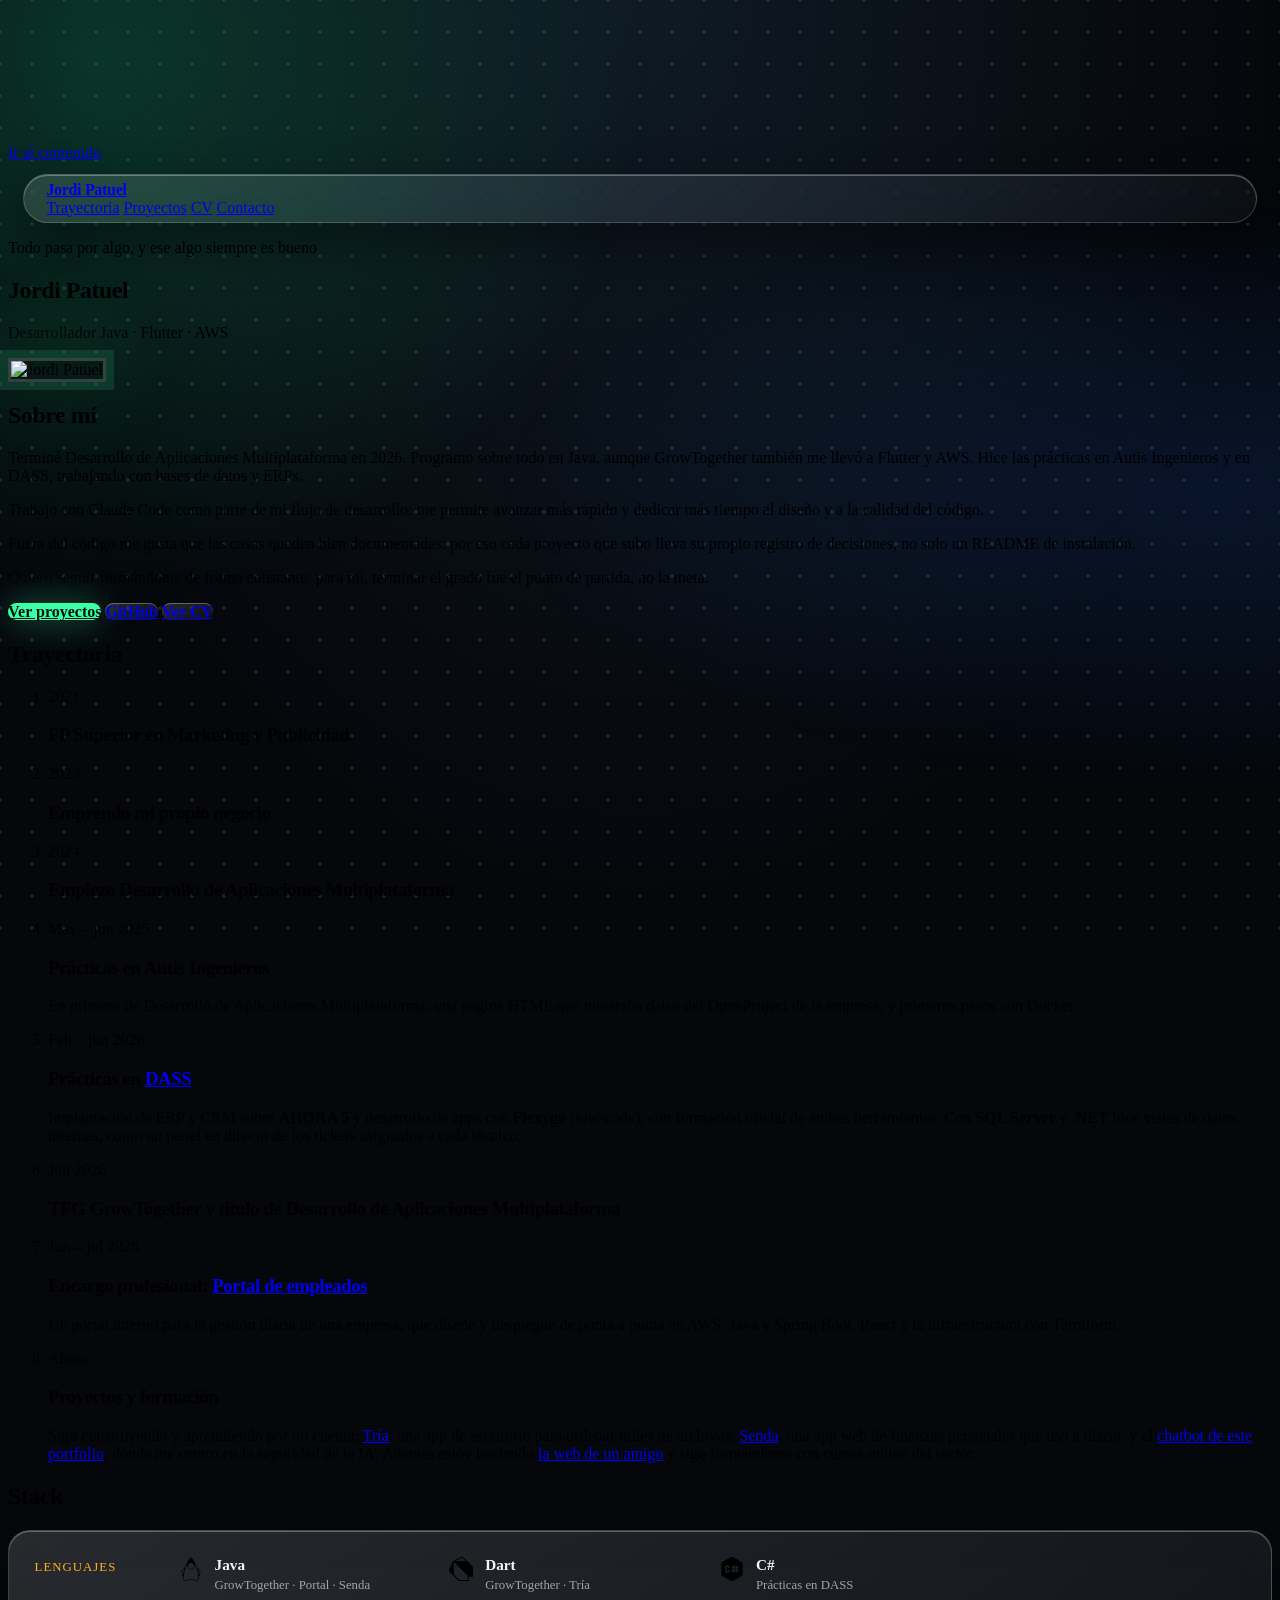
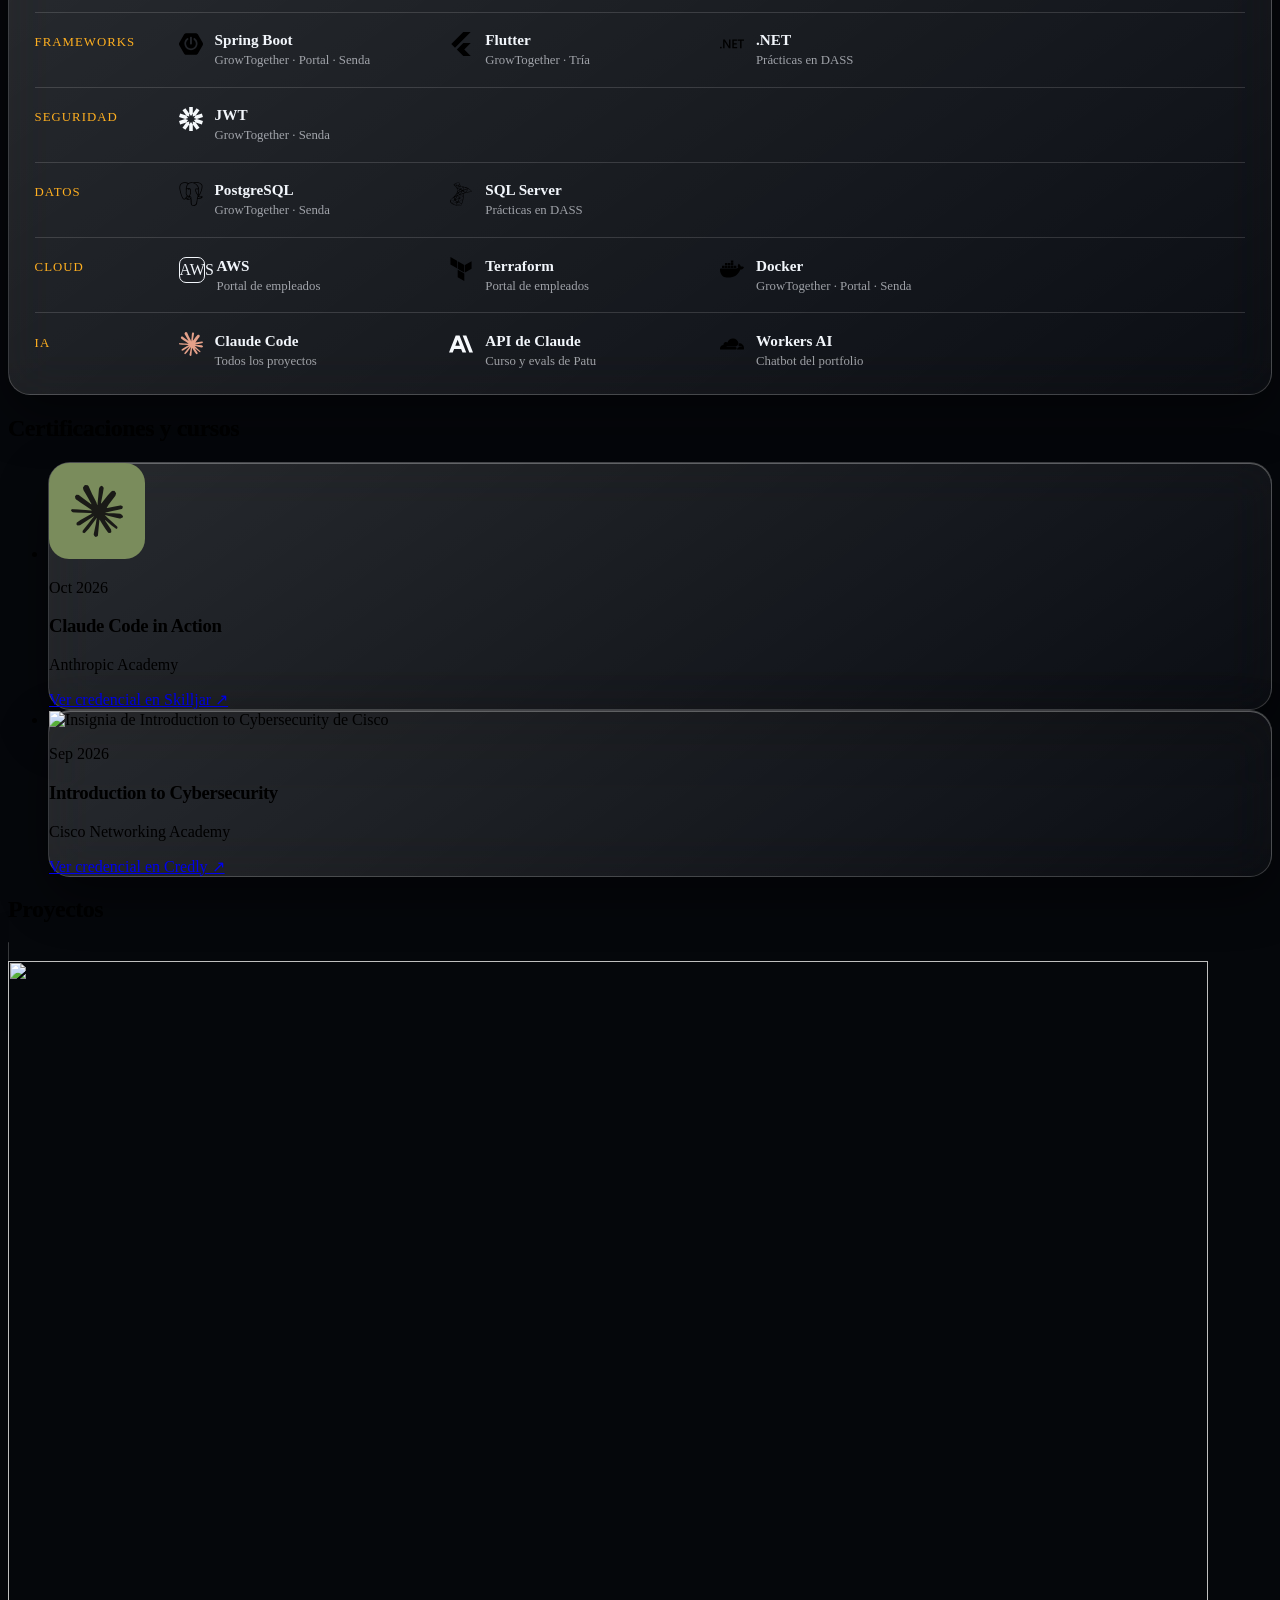
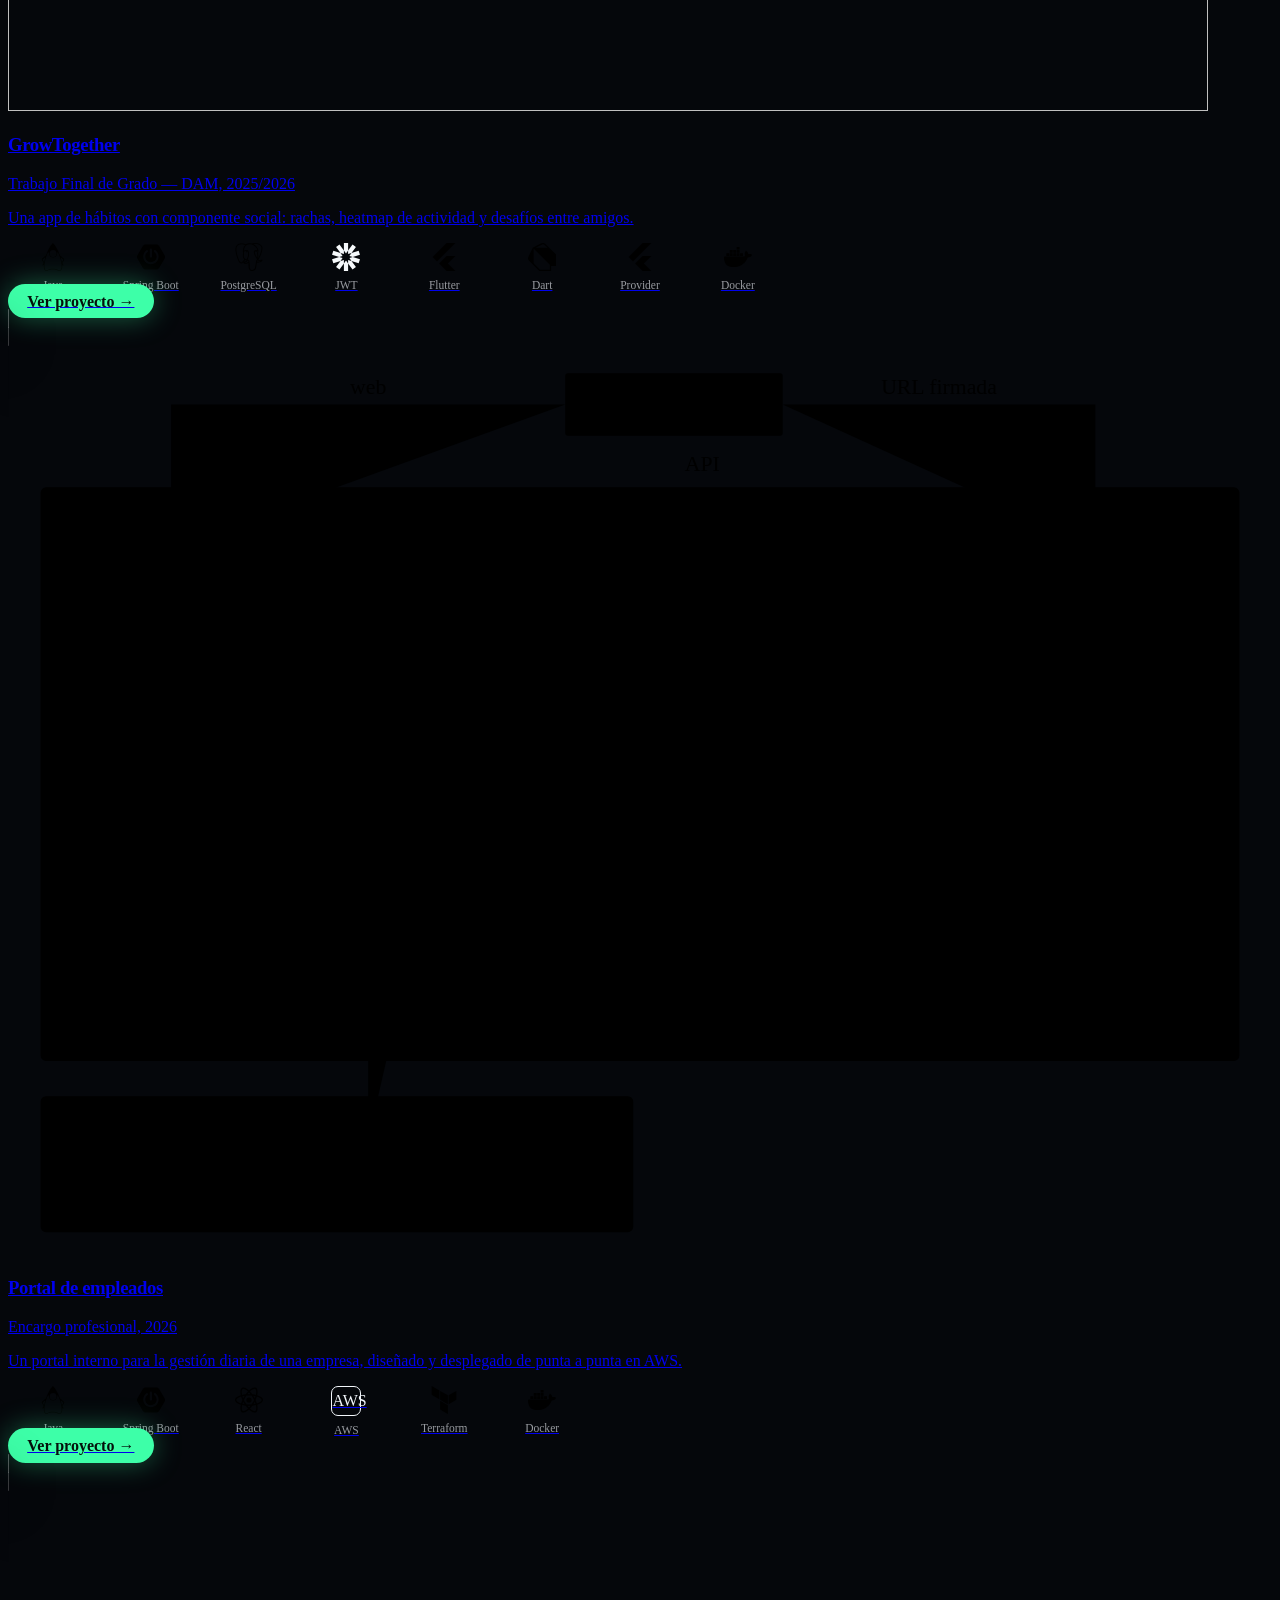
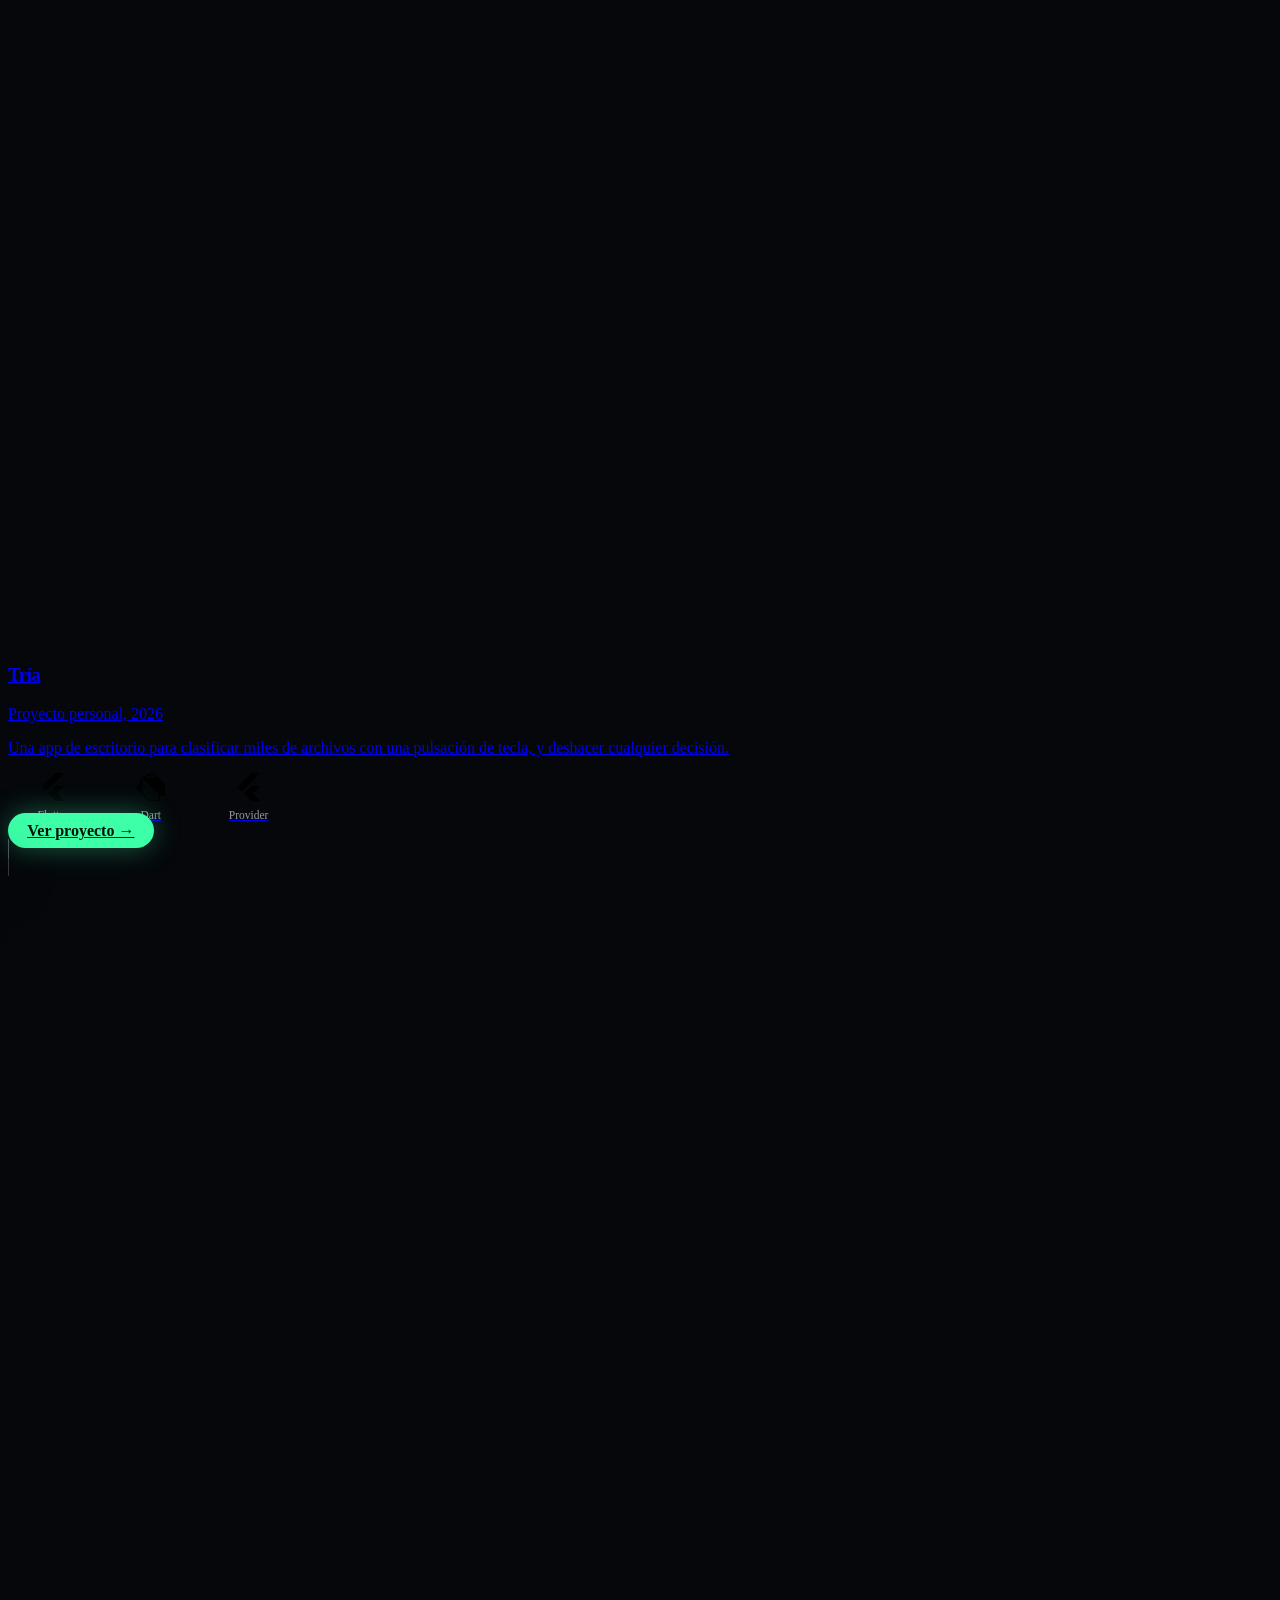
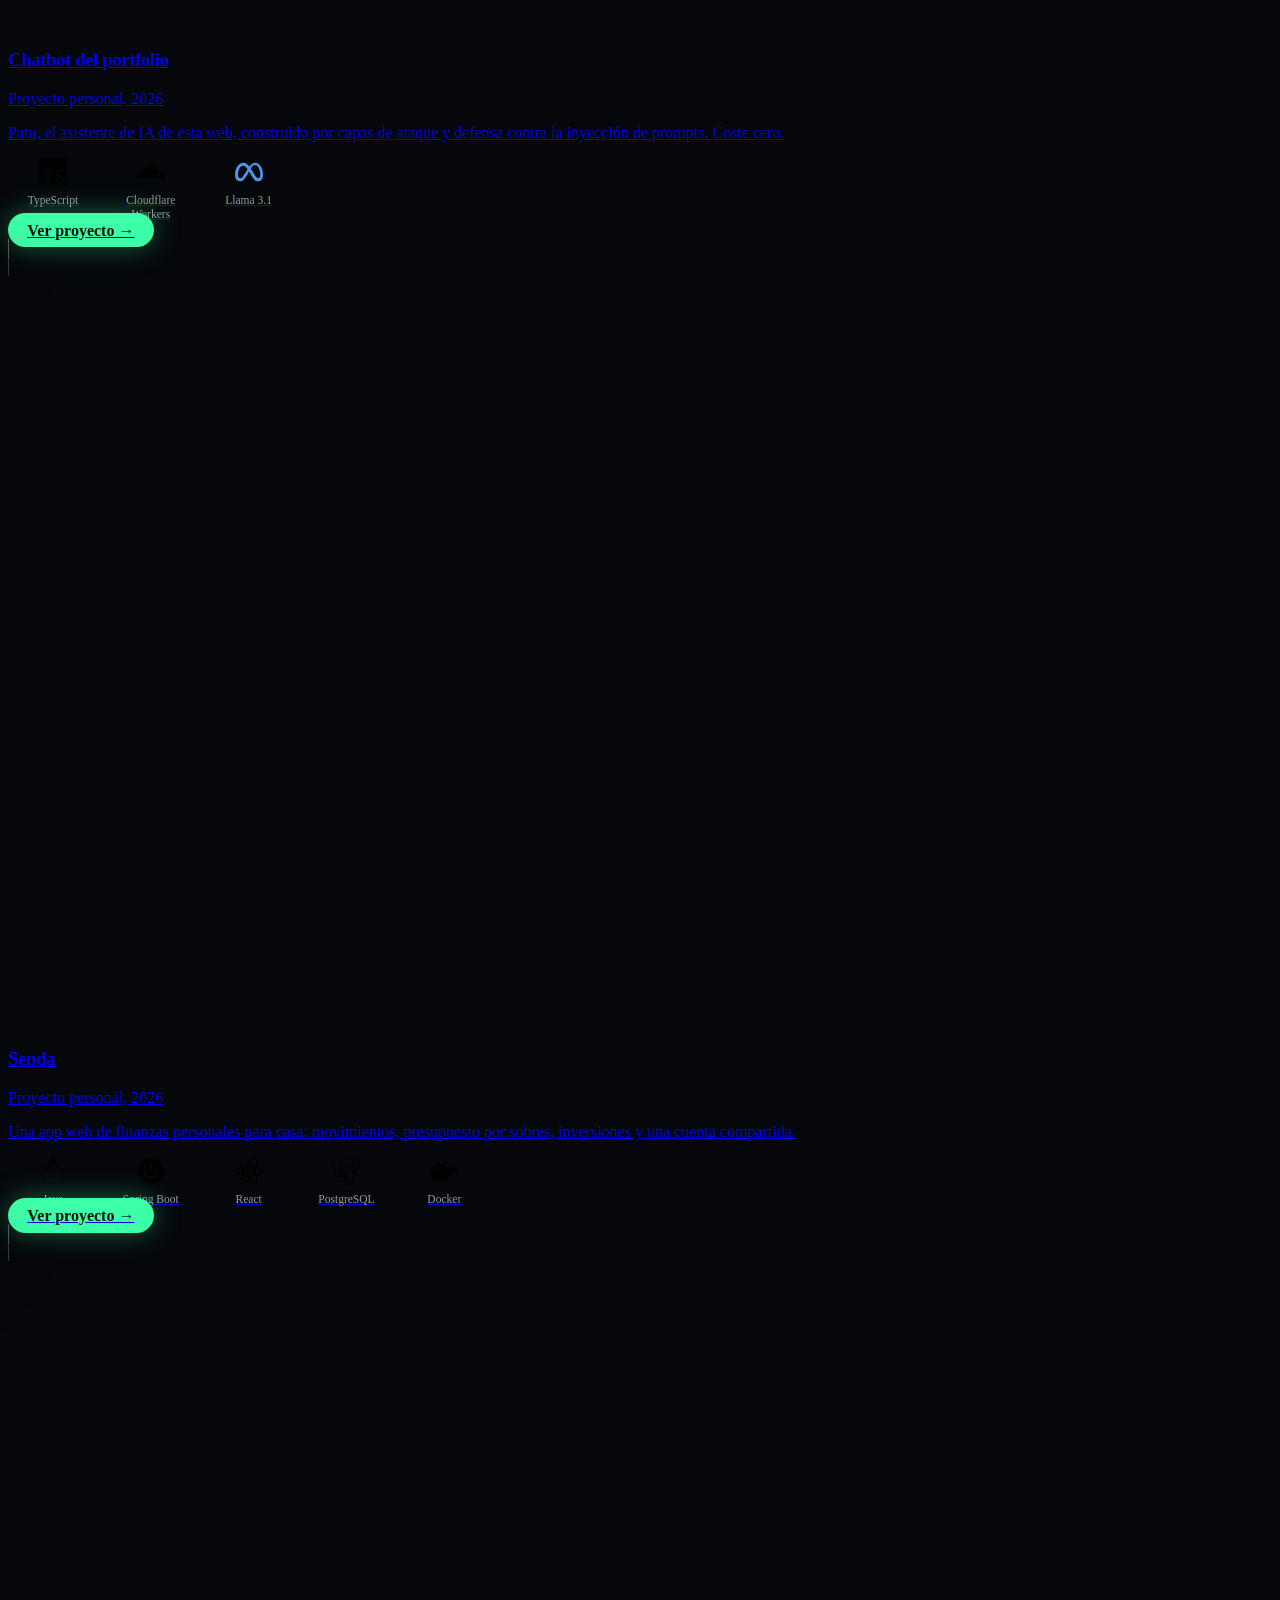
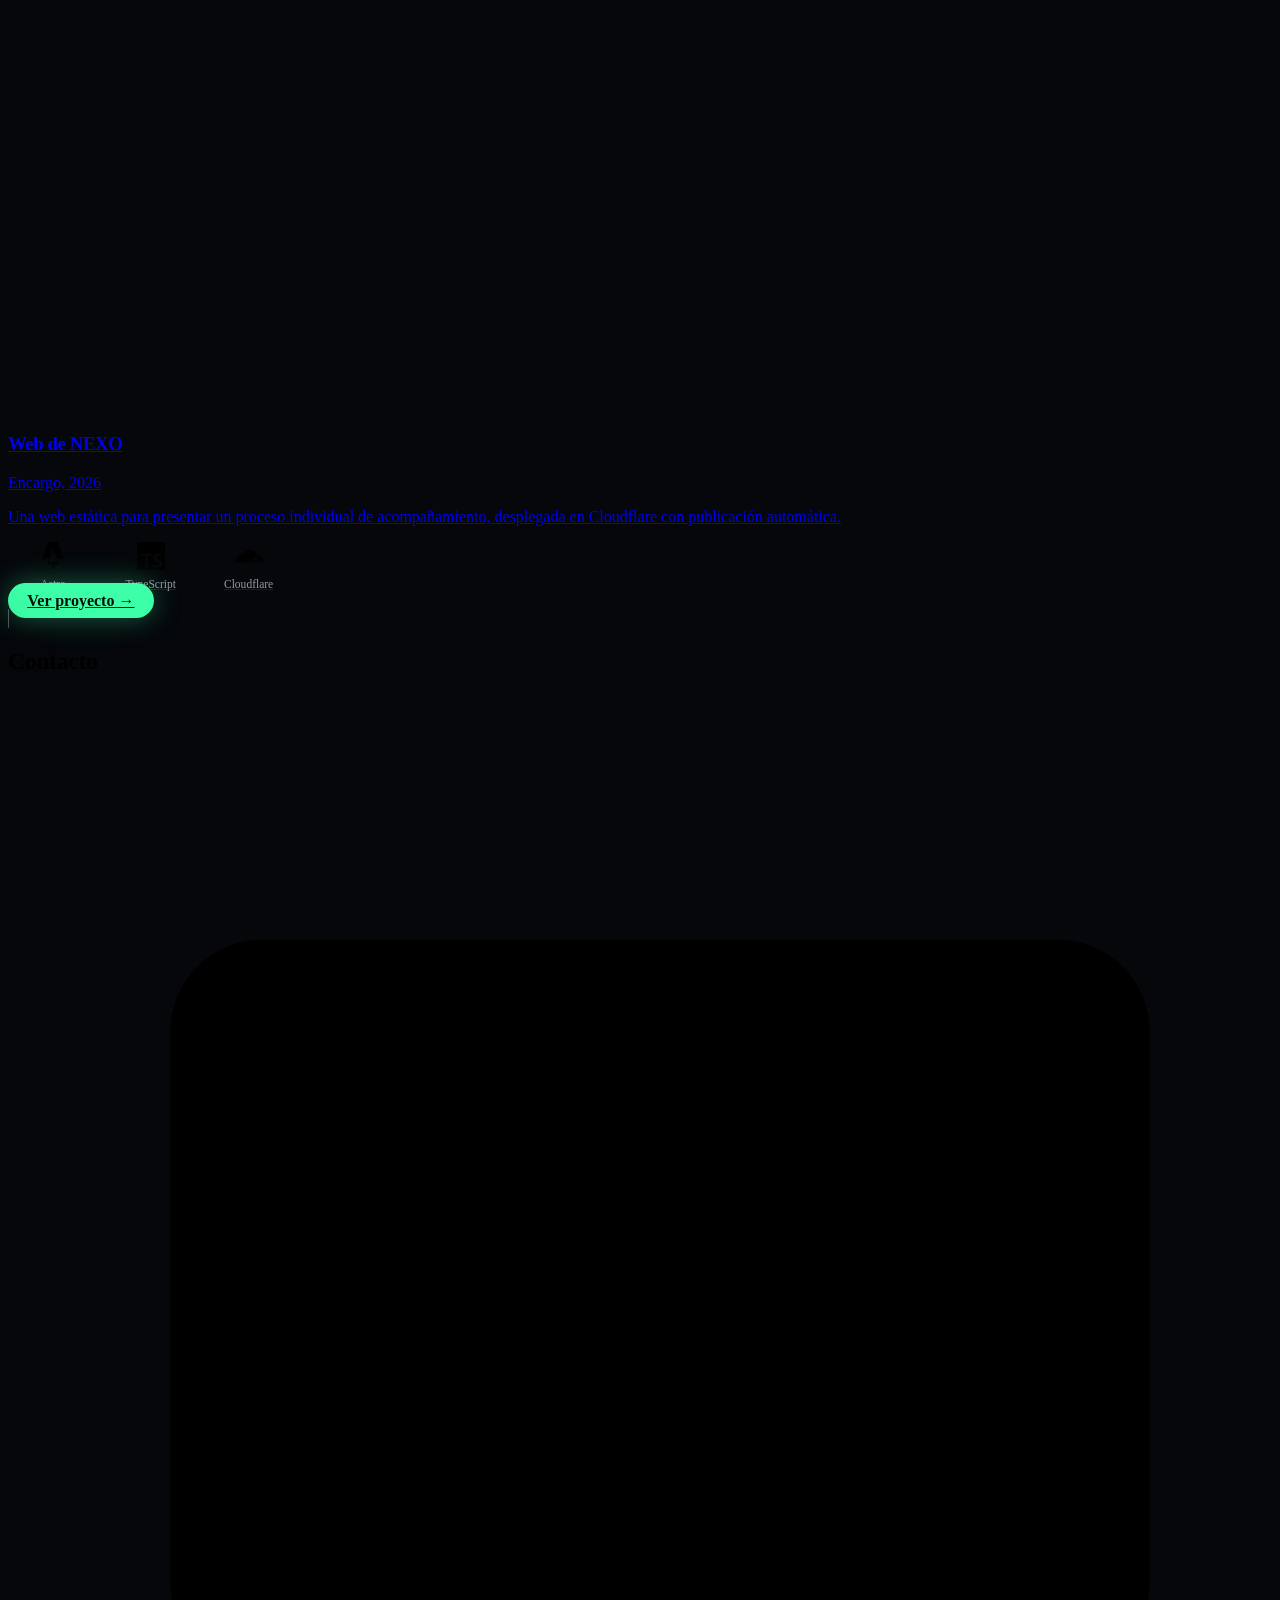
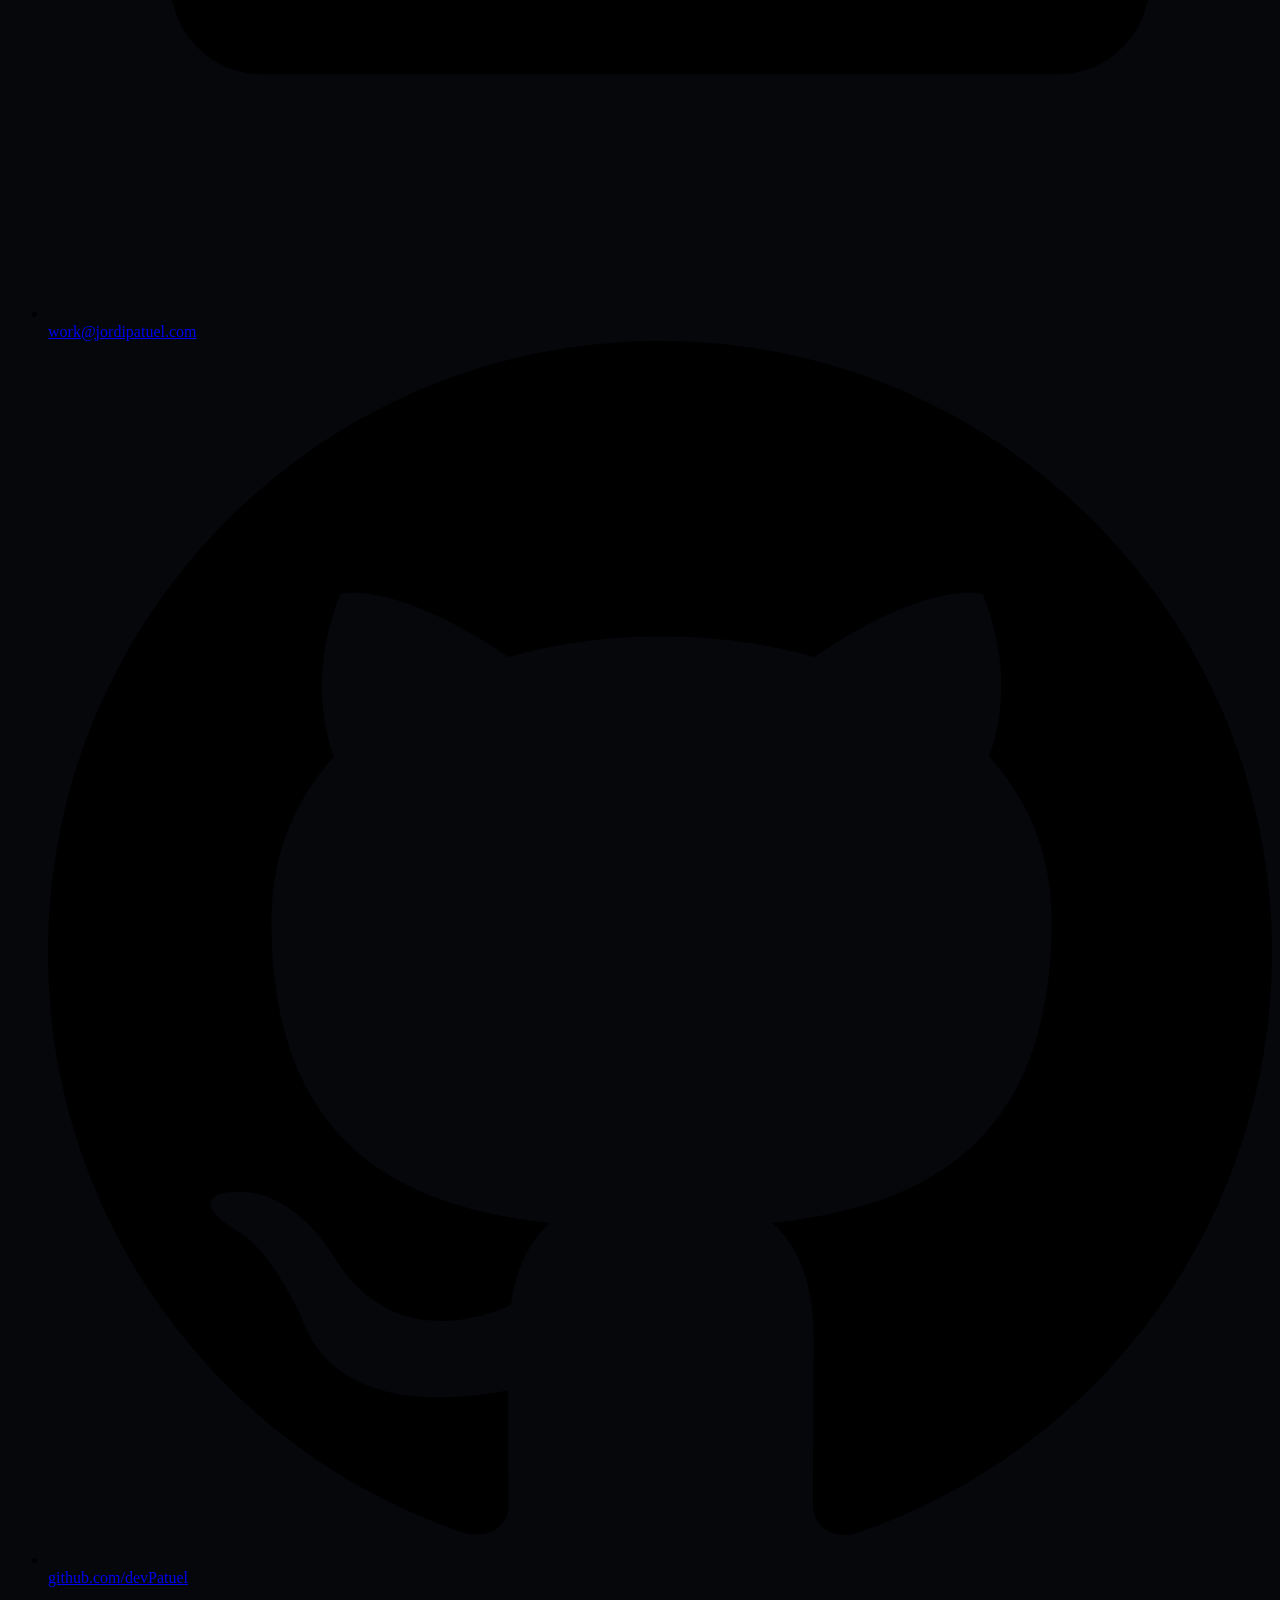
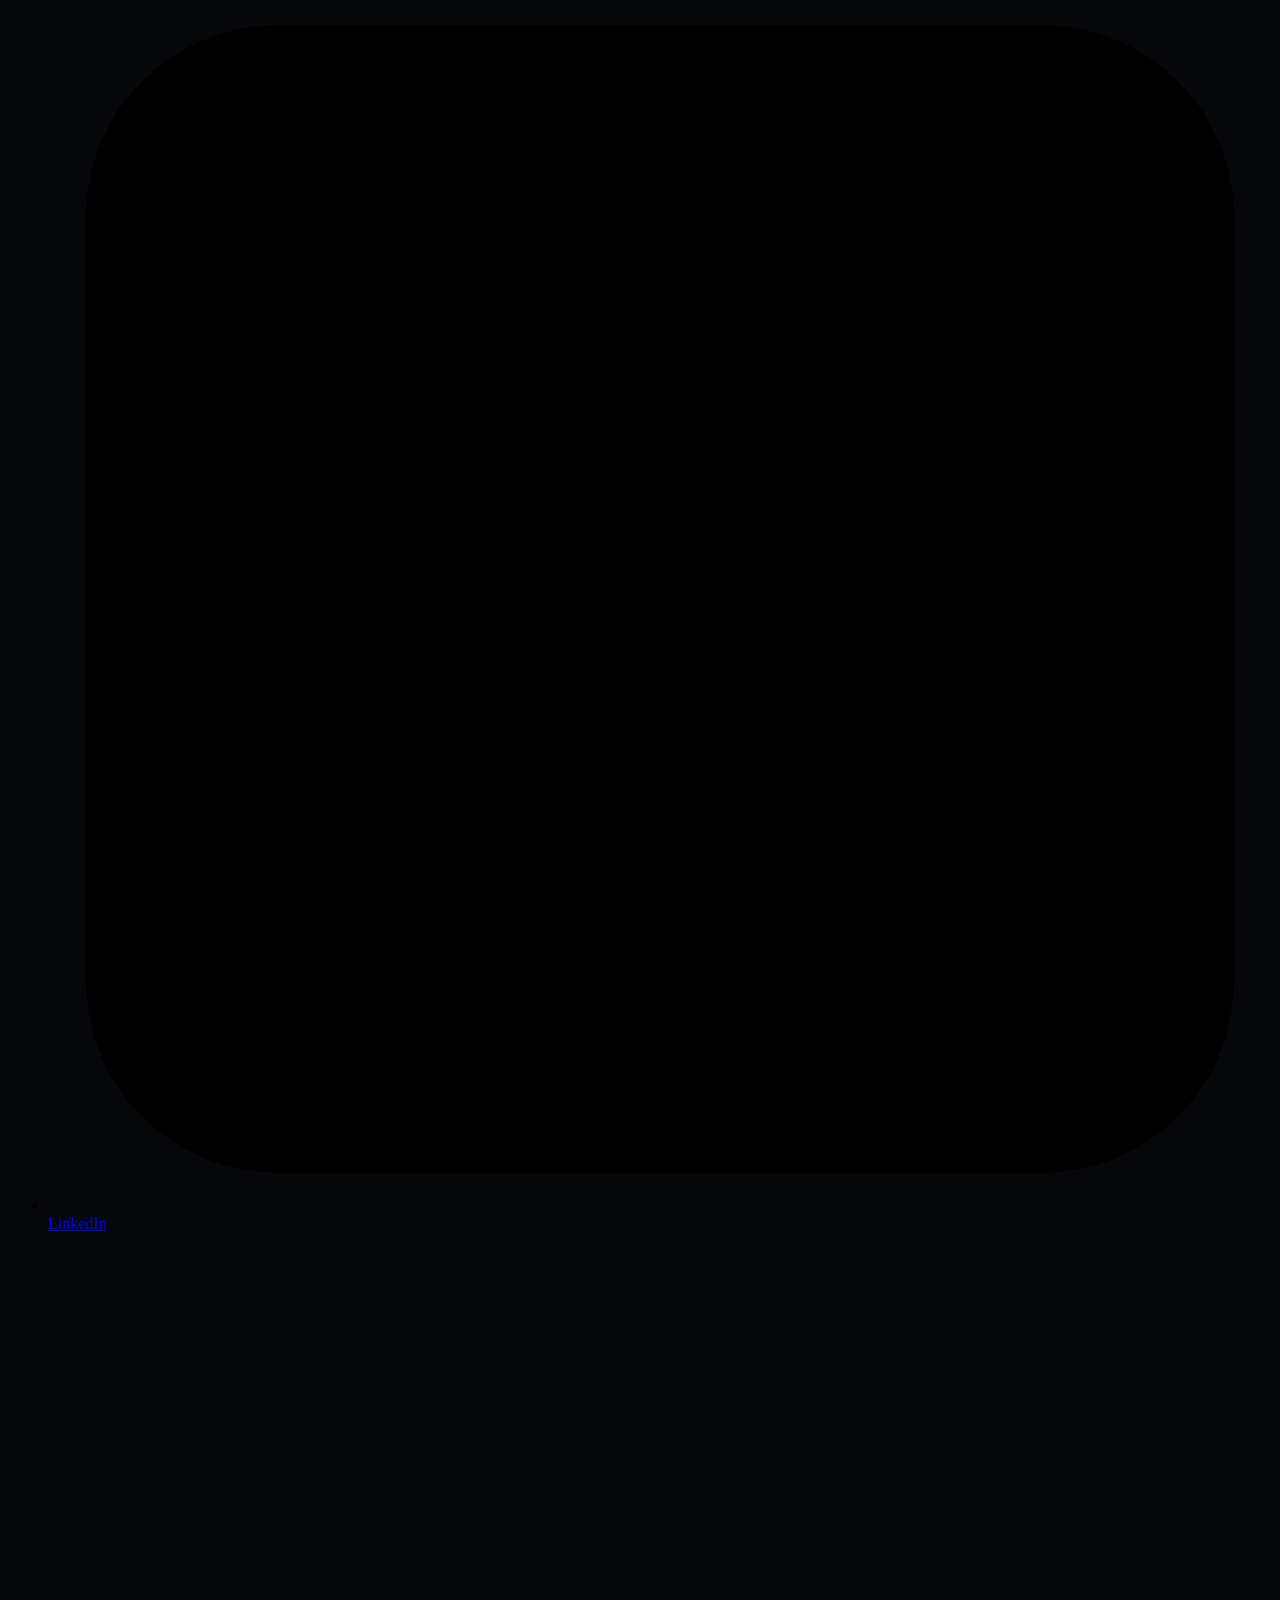
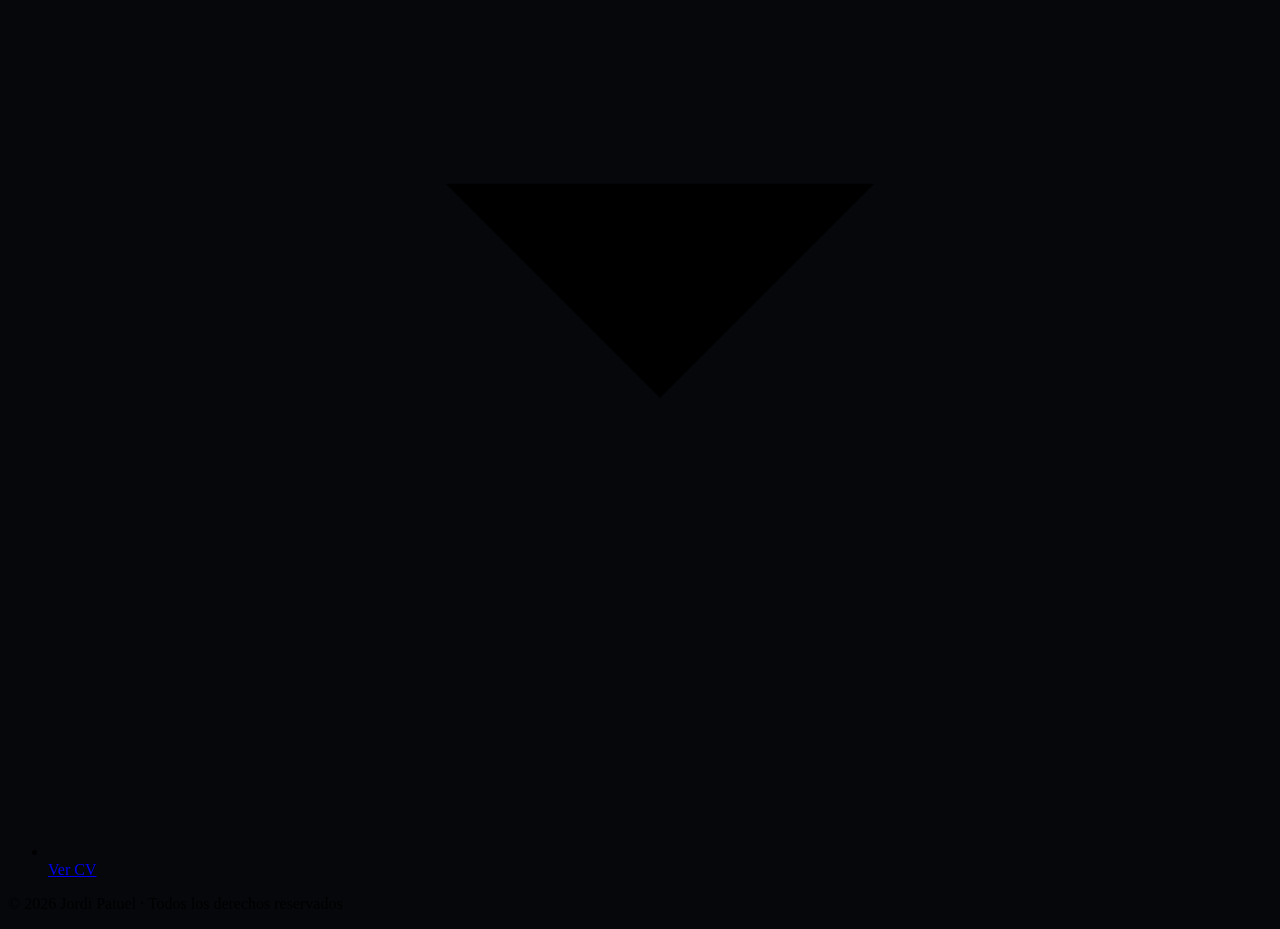
==== commit f0b86289: "Modo oscuro por defecto (la elección del visitante se respeta)" ====
--- a/index.html
+++ b/index.html
@@ -20,13 +20,13 @@
   <meta property="og:image:height" content="630" />
   <meta property="og:image:alt" content="Jordi Patuel, desarrollador Java, Flutter y AWS" />
   <meta name="twitter:card" content="summary_large_image" />
-  <meta http-equiv="Content-Security-Policy" content="default-src 'self'; script-src 'self' 'sha256-jWJpzolVsjbyG4xpMGS0xwi/YHlQoPdDQBvqZ9jGw8I=' https://challenges.cloudflare.com; style-src 'self'; img-src 'self'; font-src 'self'; connect-src 'self' https://portfolio-chatbot.devpatuel.workers.dev; frame-src https://challenges.cloudflare.com; object-src 'none'; base-uri 'none'; form-action 'none';" />
+  <meta http-equiv="Content-Security-Policy" content="default-src 'self'; script-src 'self' 'sha256-GSXMkZEDsddsYws68U+IawpThTh3dfTlHhiXhxAs35E=' https://challenges.cloudflare.com https://static.cloudflareinsights.com; style-src 'self'; img-src 'self'; font-src 'self'; connect-src 'self' https://portfolio-chatbot.devpatuel.workers.dev https://cloudflareinsights.com; frame-src 'self' https://challenges.cloudflare.com; object-src 'none'; base-uri 'none'; form-action 'none';" />
   <script>
     (function () {
       var tema = null;
       try { tema = localStorage.getItem('tema'); } catch (e) {}
       if (tema !== 'claro' && tema !== 'oscuro') {
-        tema = 'claro';
+        tema = 'oscuro';
       }
       document.documentElement.dataset.tema = tema;
       document.documentElement.classList.add('js');
@@ -58,7 +58,7 @@
 
   <header class="site-header">
     <div class="site-header-inner">
-      <a class="wordmark" href="#inicio">Jordi Patuel</a>
+      <a class="wordmark" href="#inicio" aria-label="Jordi Patuel"><span class="wordmark-largo" aria-hidden="true">Jordi Patuel</span><span class="wordmark-corto" aria-hidden="true">JP</span></a>
       <nav class="main-nav" aria-label="Navegación principal">
         <a href="#trayectoria">Trayectoria</a>
         <a href="#proyectos">Proyectos</a>
--- a/css/cristal.css
+++ b/css/cristal.css
@@ -150,3 +150,19 @@
 .stack-items .tech-logo > span:last-child { font-family: var(--font-body); font-size: 1rem; color: var(--text); }
 /* dark brand blues (Java, Dart, Flutter, .NET…) get lost on the dark background; lift them a bit */
 :root[data-tema="oscuro"] .tech-logo svg { fill: color-mix(in srgb, var(--badge-bg) 70%, #ffffff); }
+
+/* phones: initials instead of the full name so the whole nav fits on one line of the pill */
+.wordmark-corto { display: none; }
+@media (max-width: 560px) {
+  .wordmark-largo { display: none; }
+  .wordmark-corto { display: inline; }
+  .site-header-inner { padding-left: 1.1rem; gap: 0.6rem; }
+  .main-nav { gap: 0.75rem; }
+  .main-nav a { font-size: 0.88rem; padding: 0; }
+}
+@media (max-width: 560px) {
+  .main-nav { flex-wrap: nowrap; }
+  [id] { scroll-margin-top: 5rem; }
+}
+@media (max-width: 400px) { .main-nav { gap: 0.55rem; } .main-nav a { font-size: 0.84rem; } }
+@media (max-width: 359px) { .site-header-inner { padding-left: 0.9rem; gap: 0.4rem; } .main-nav { gap: 0.4rem; } .main-nav a { font-size: 0.76rem; } }
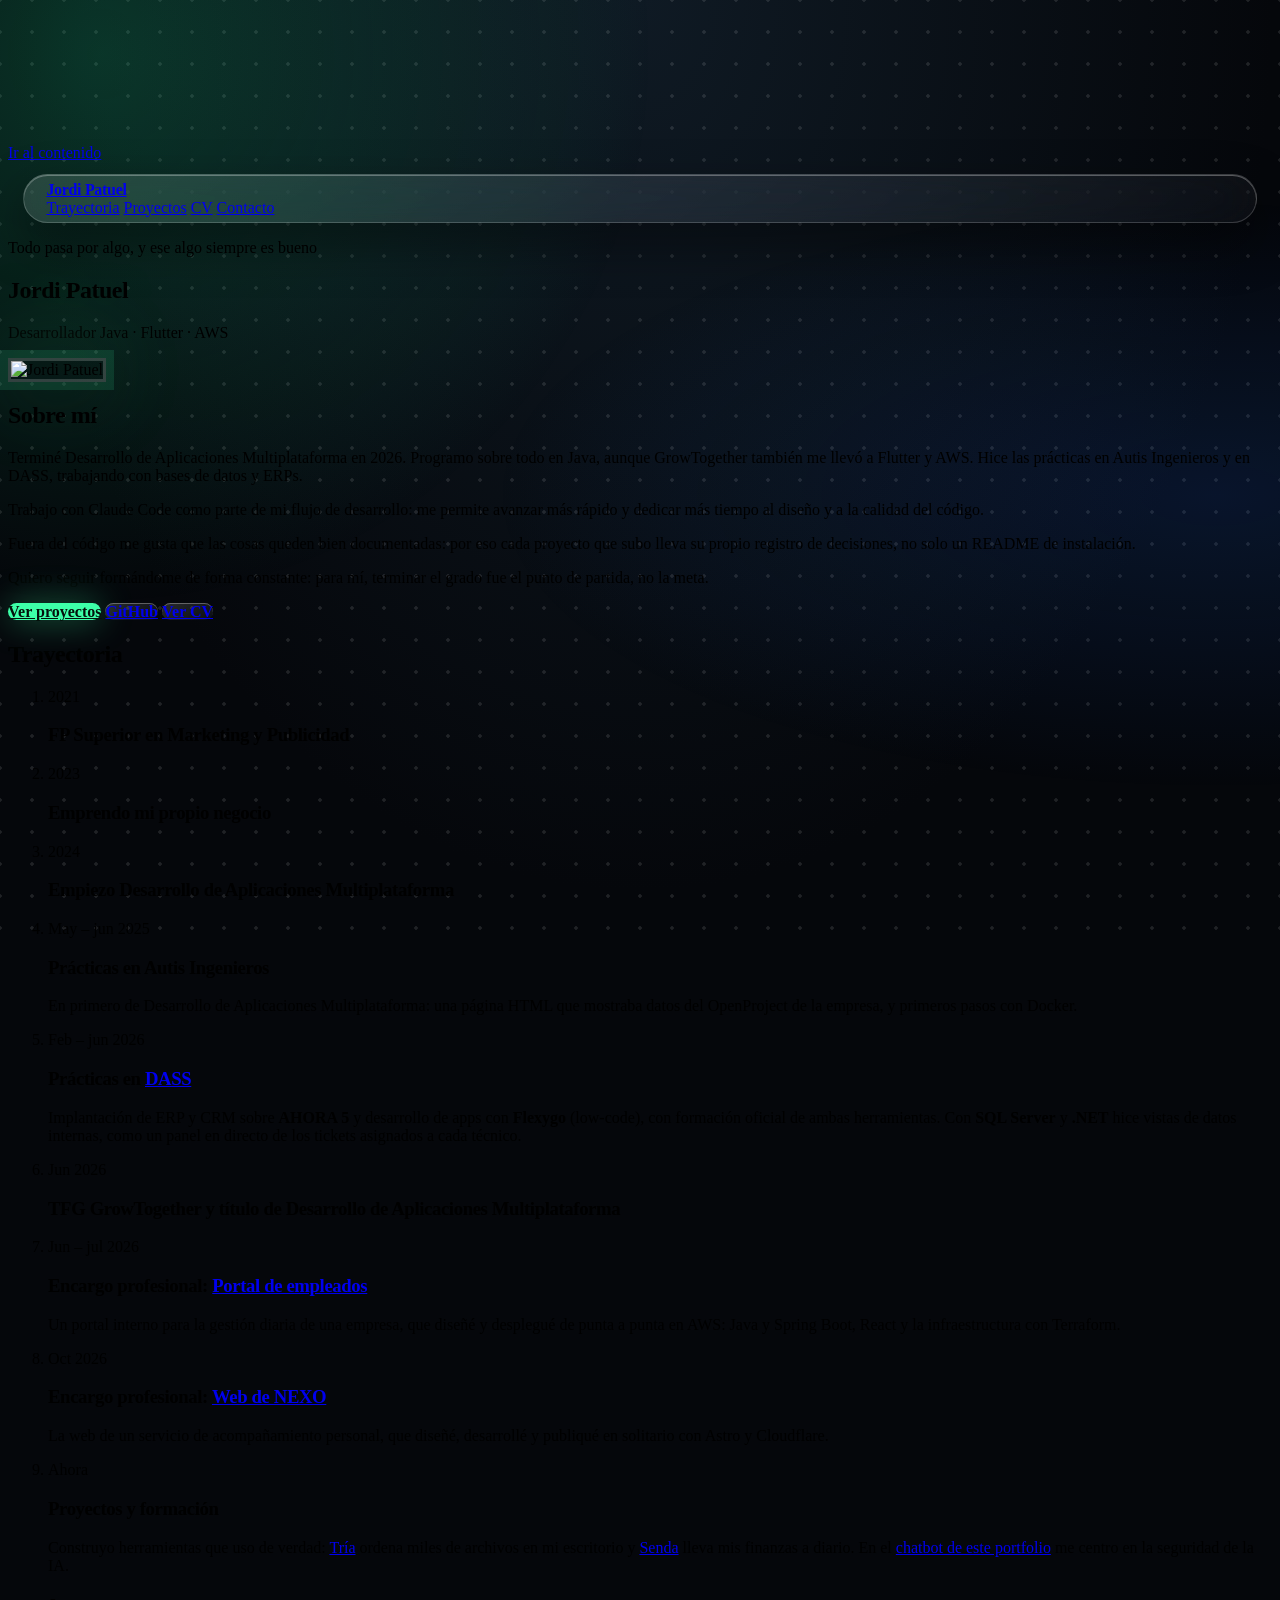
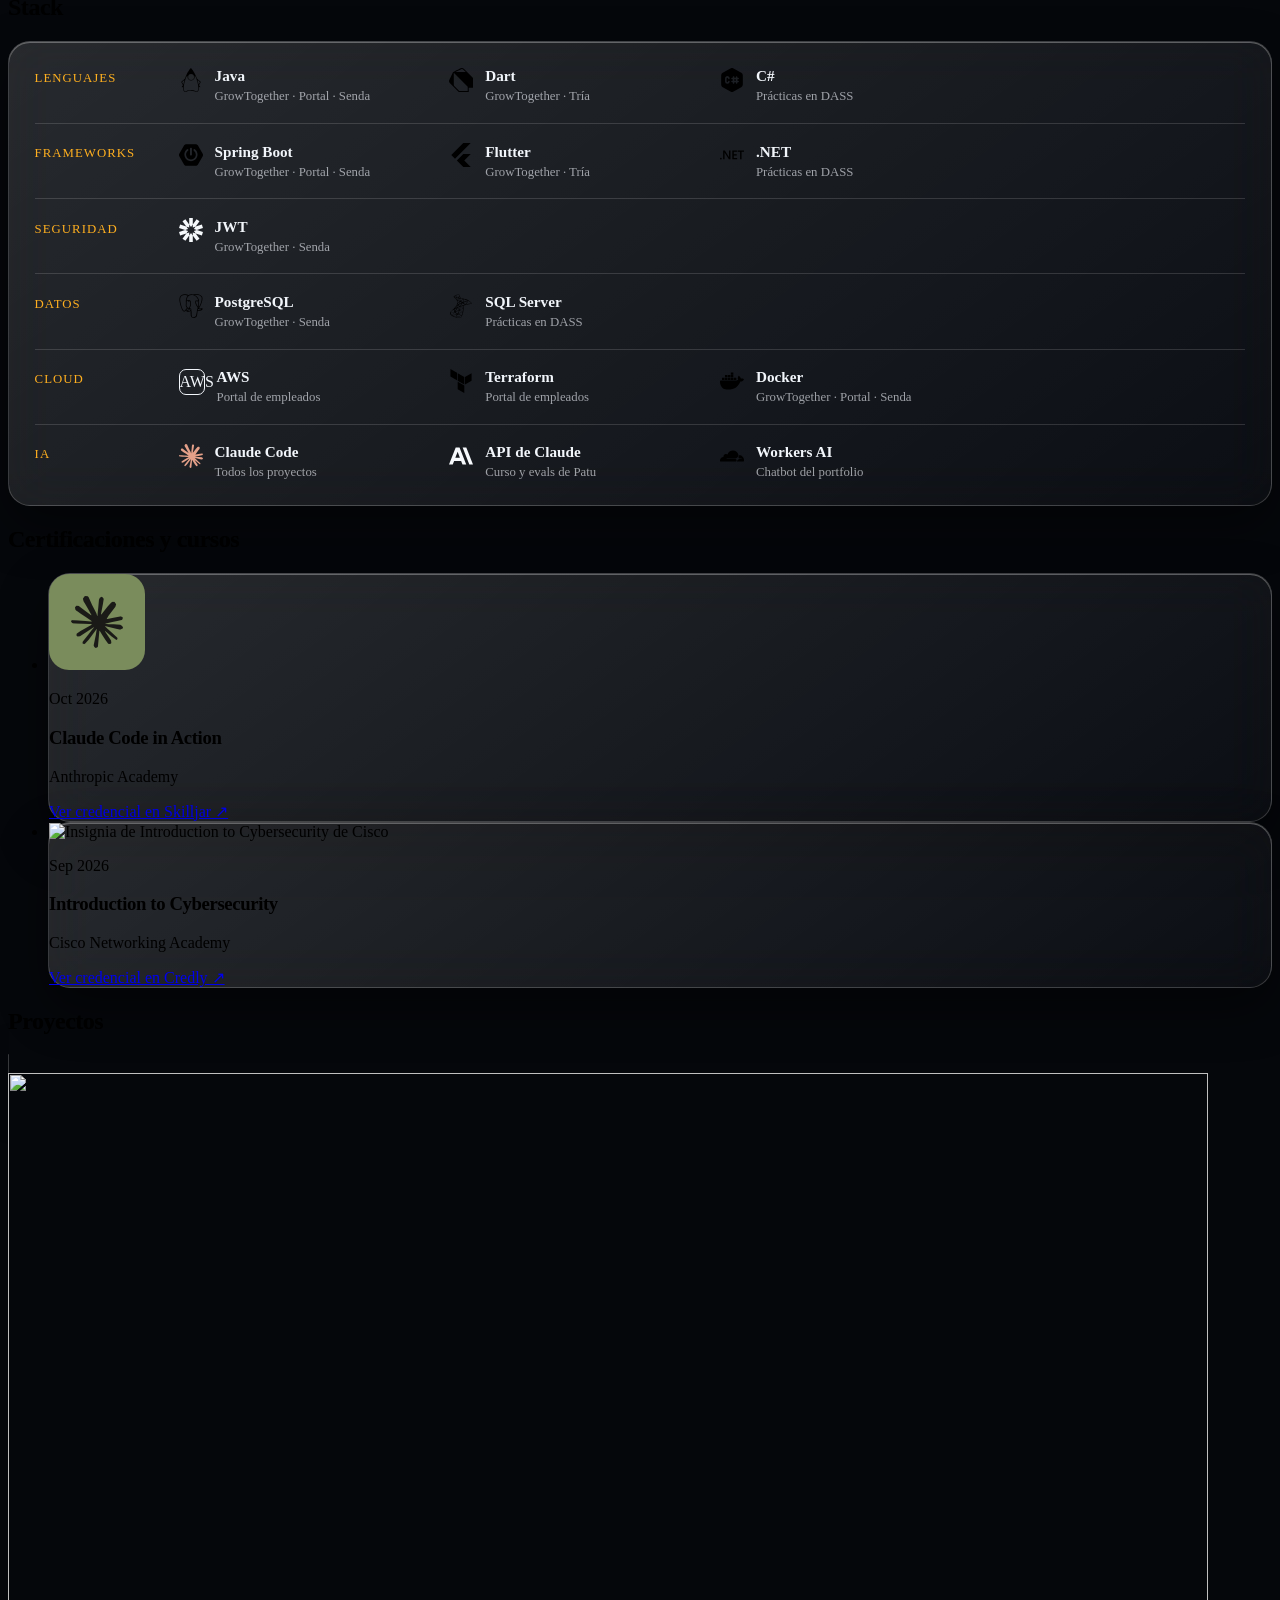
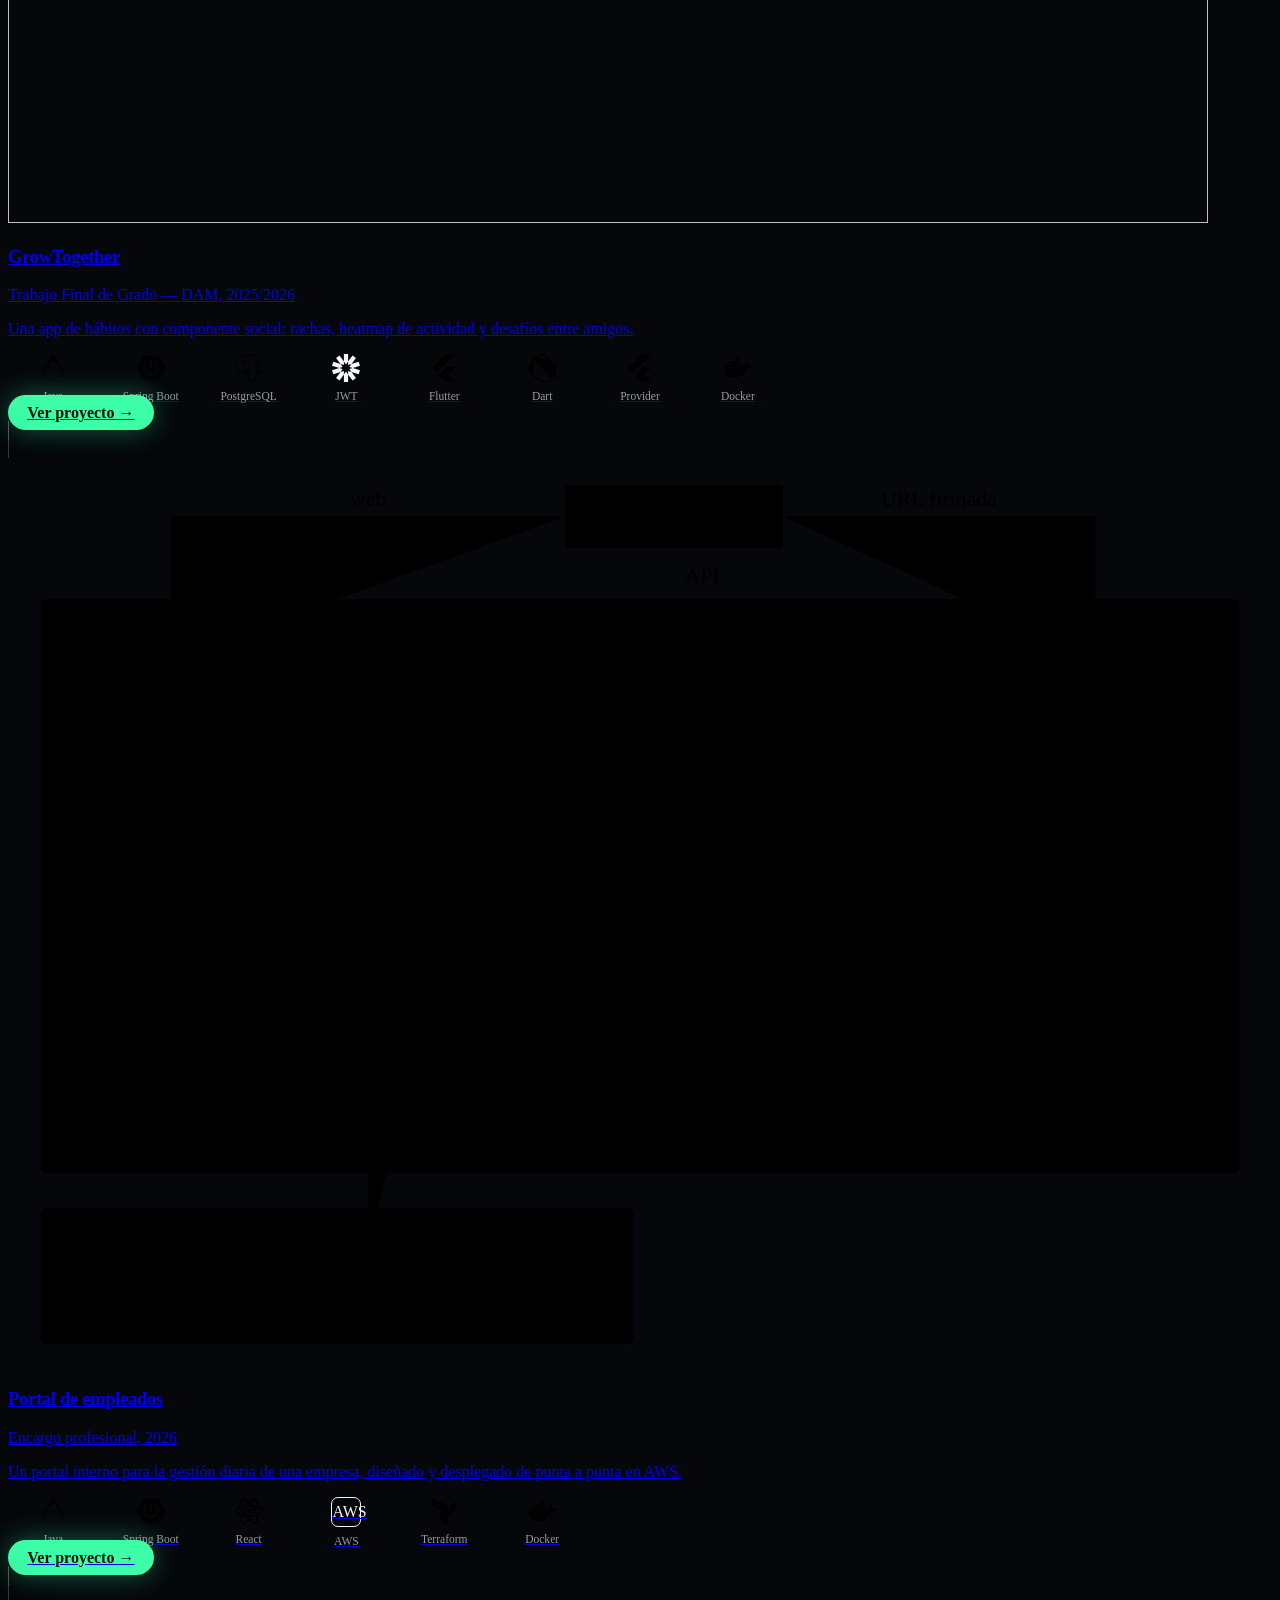
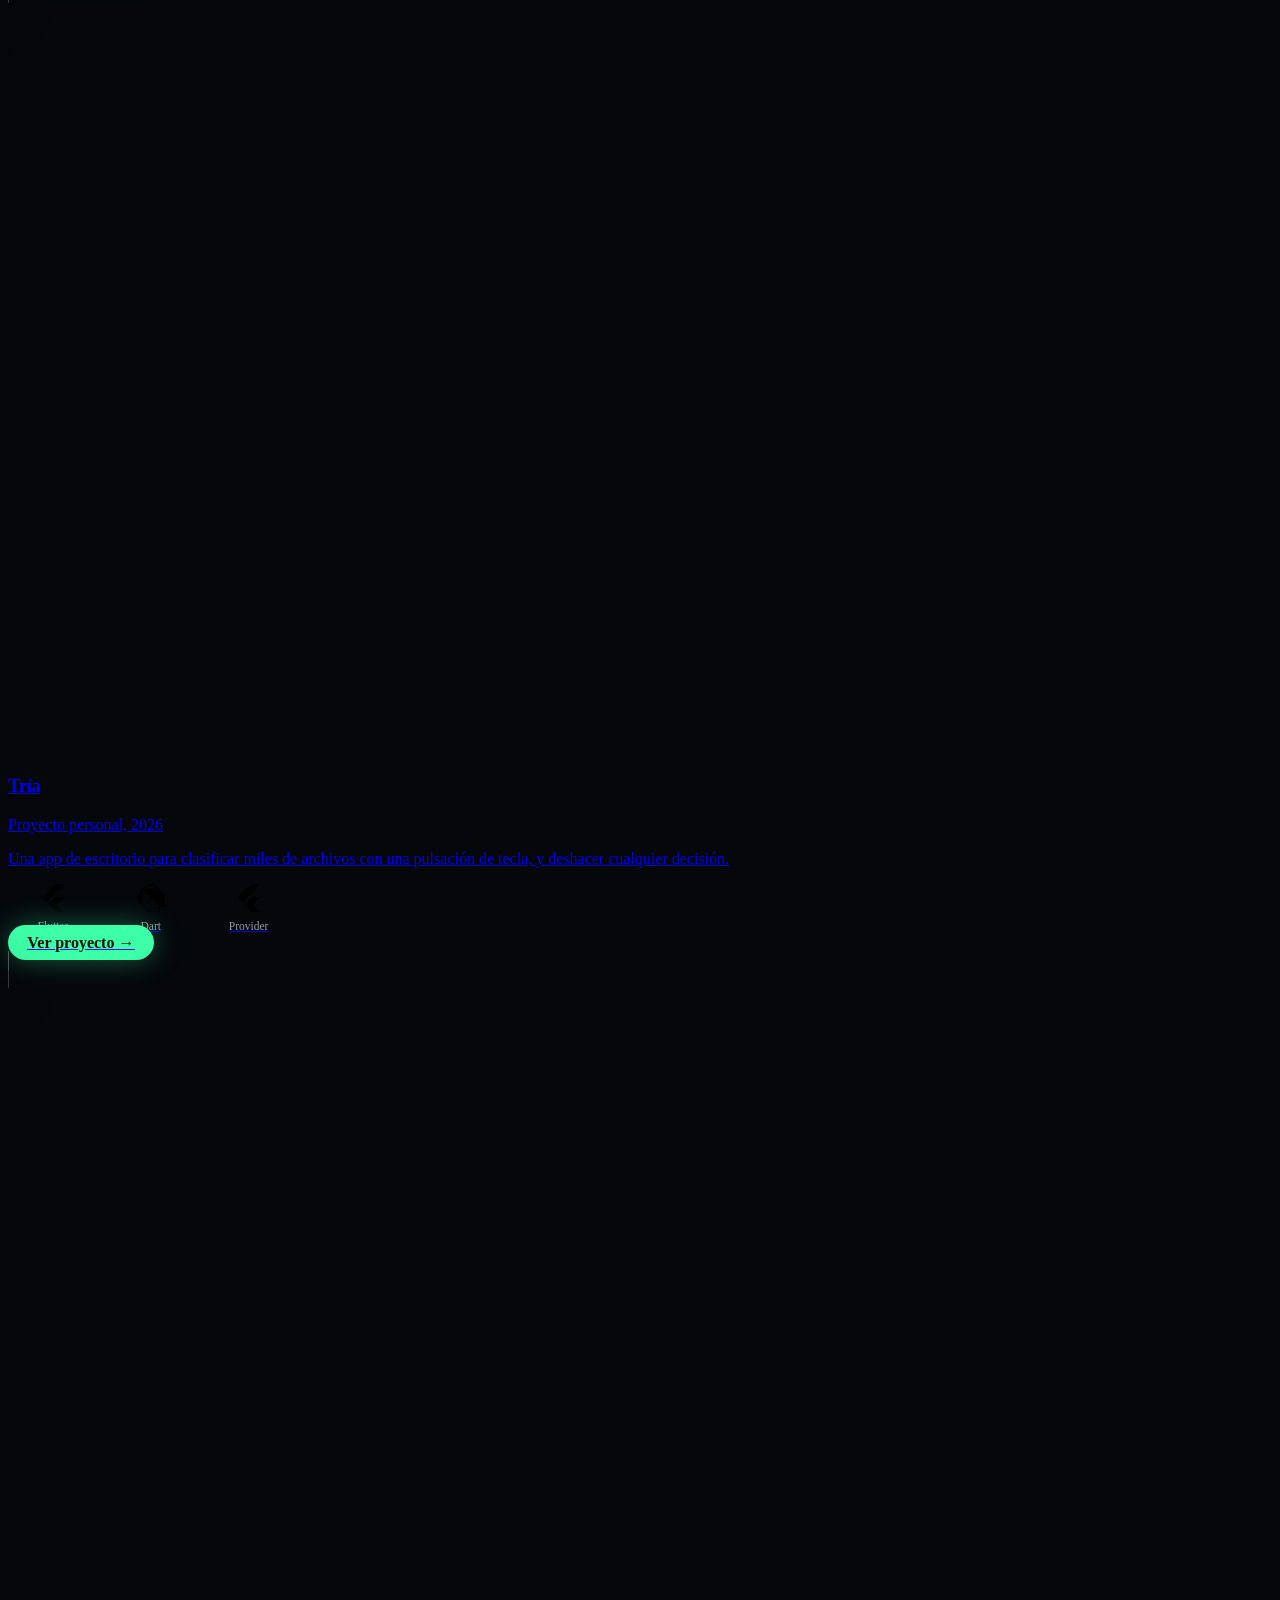
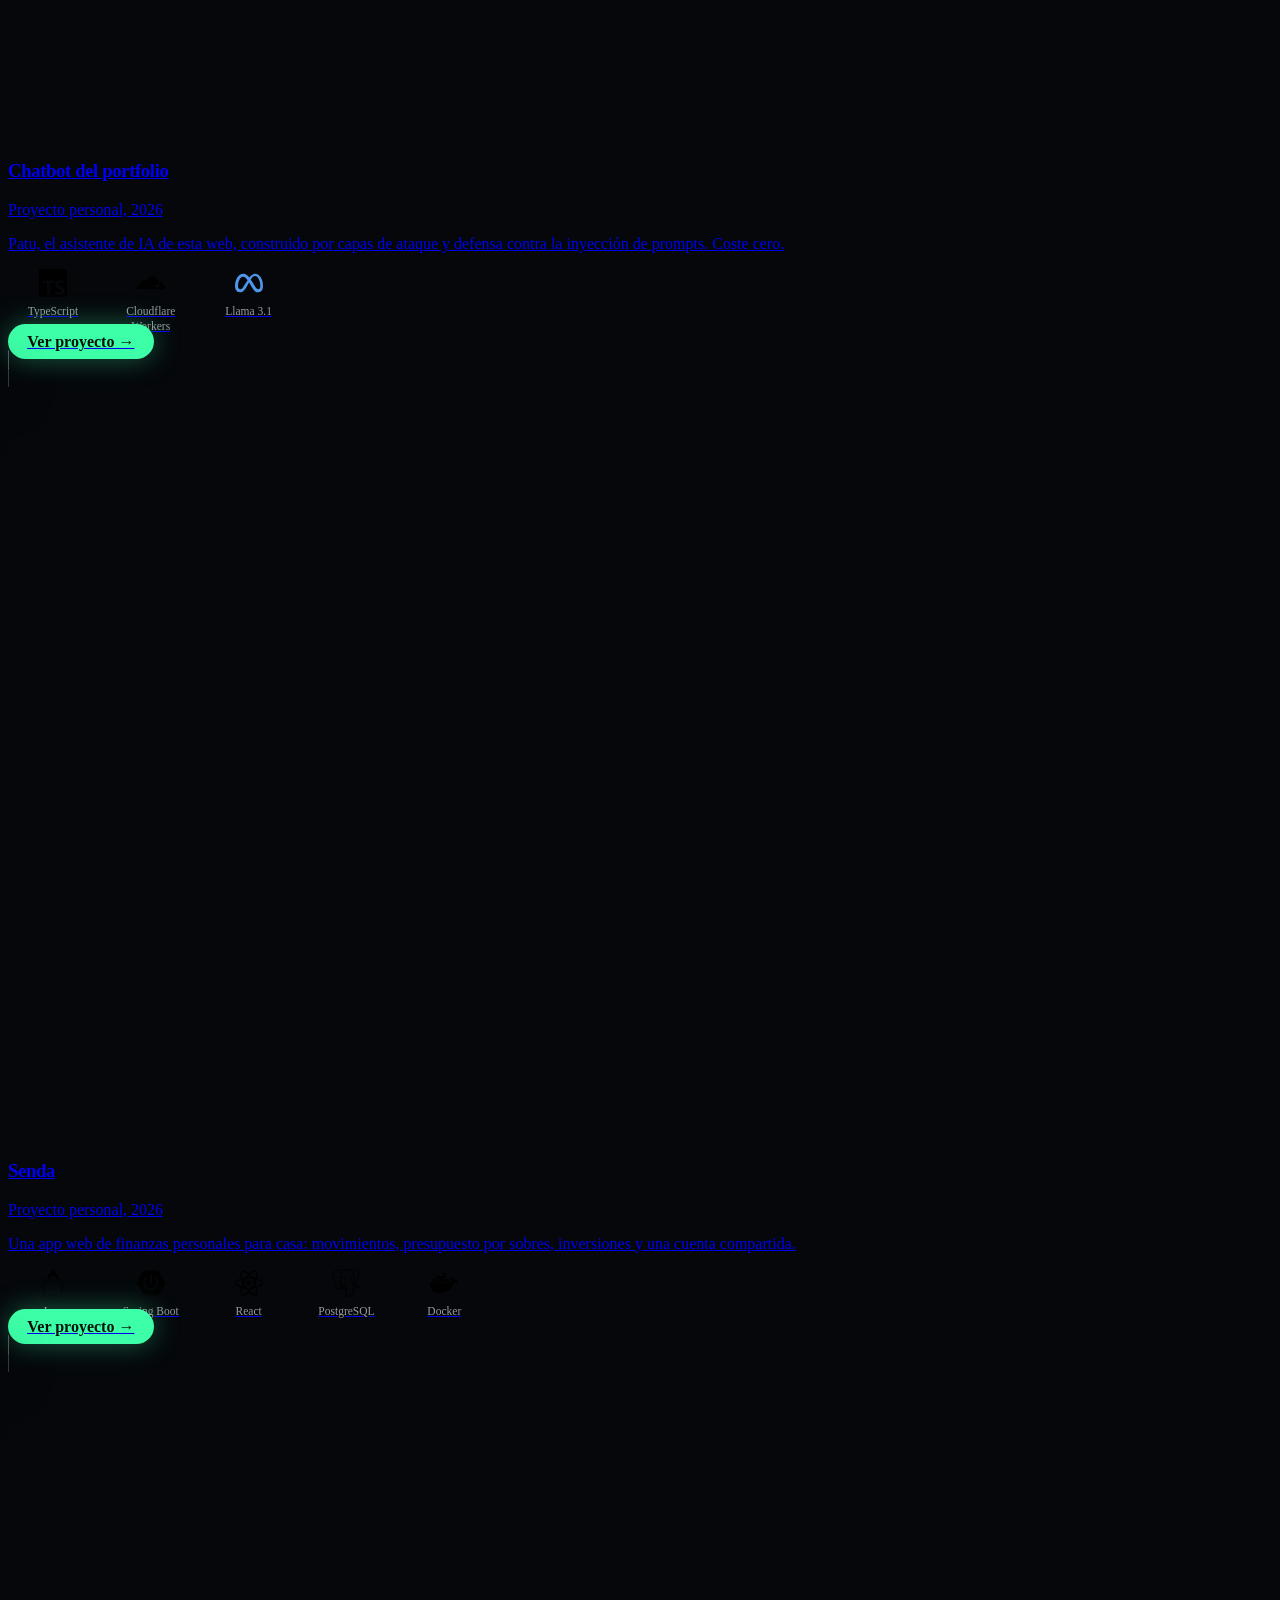
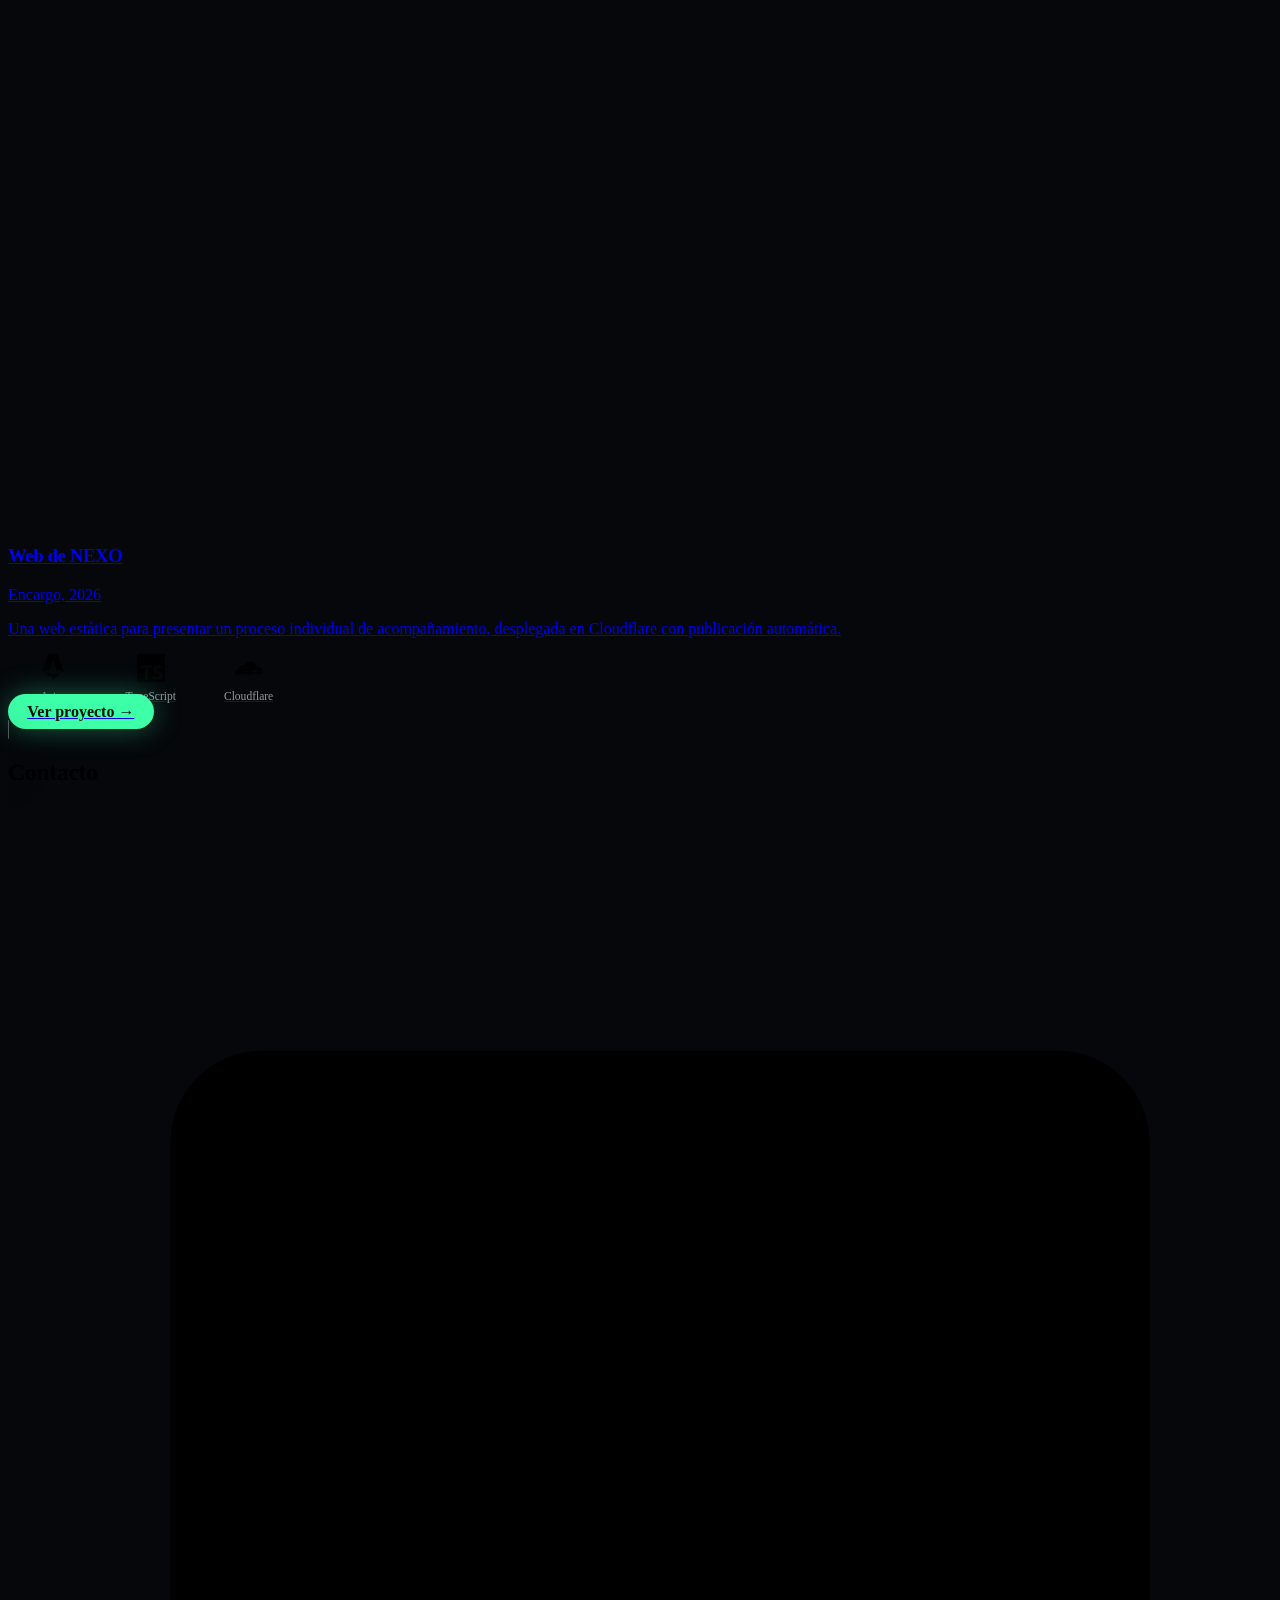
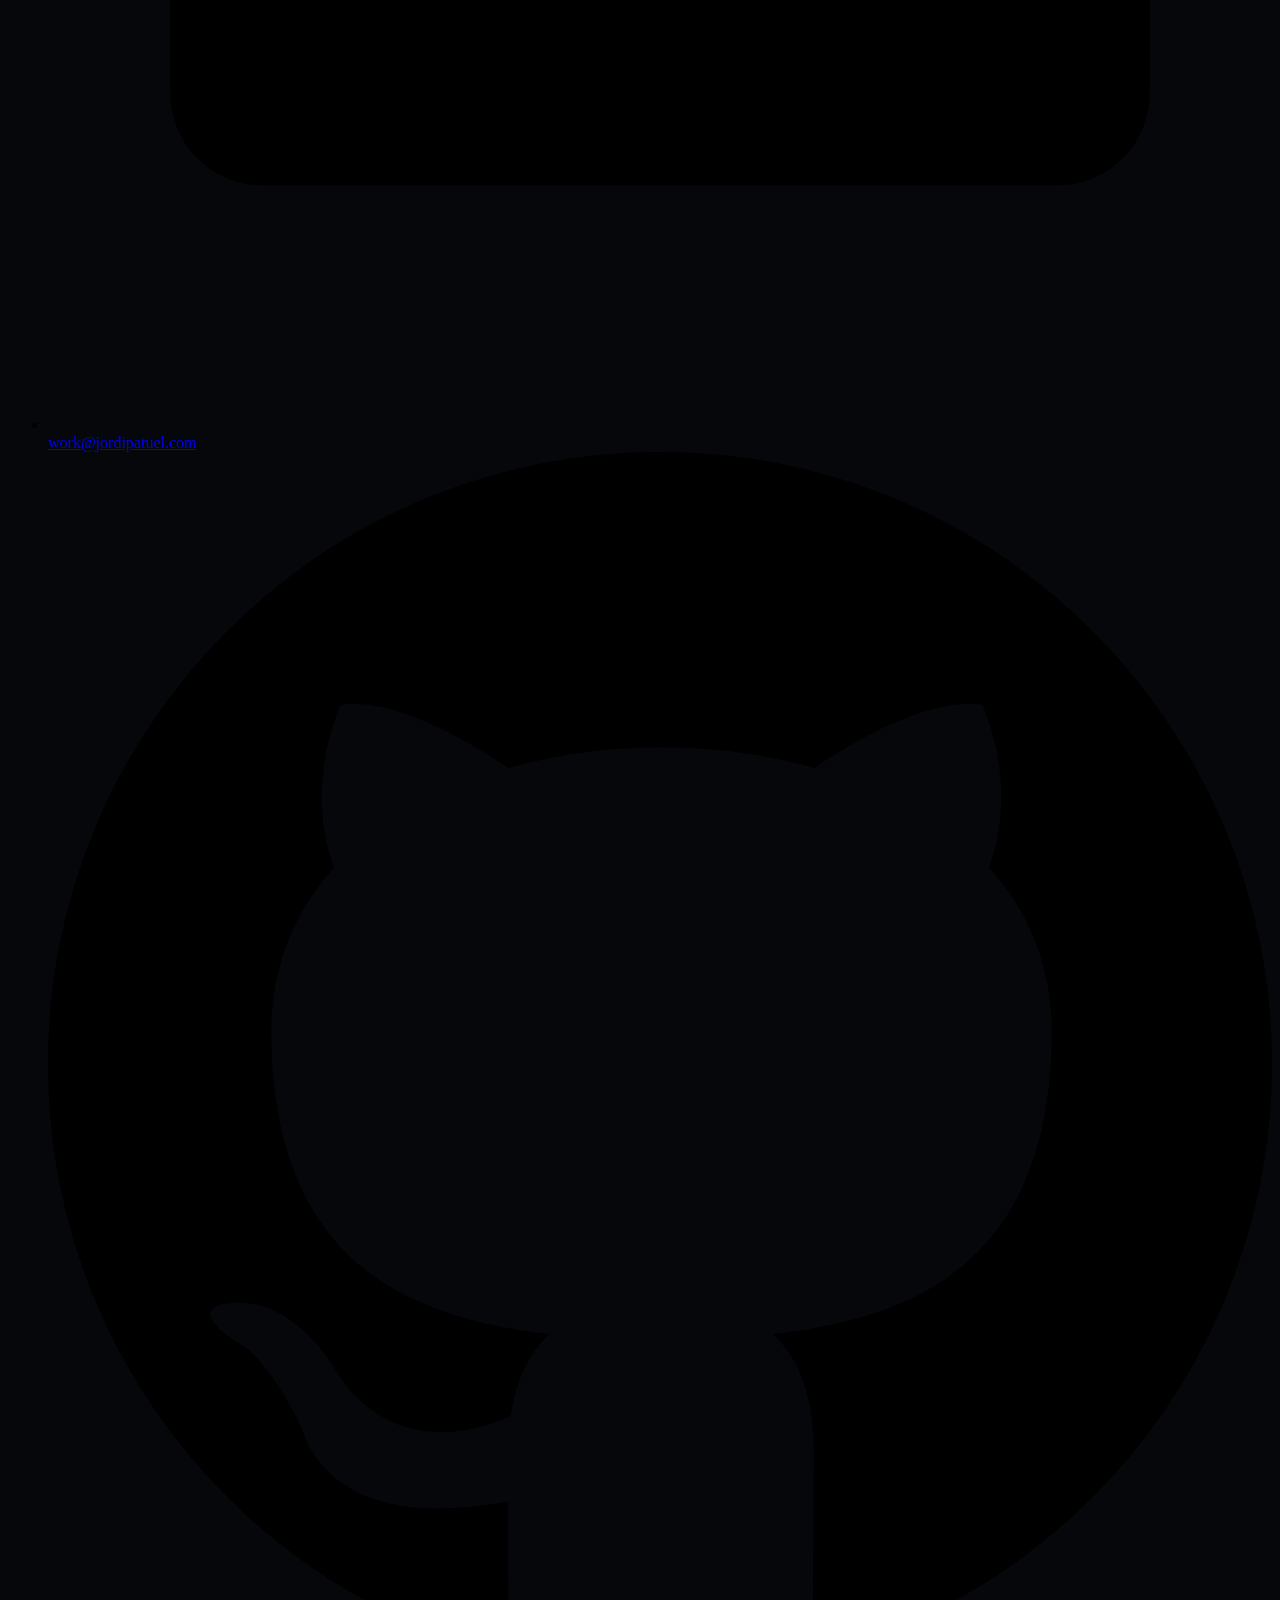
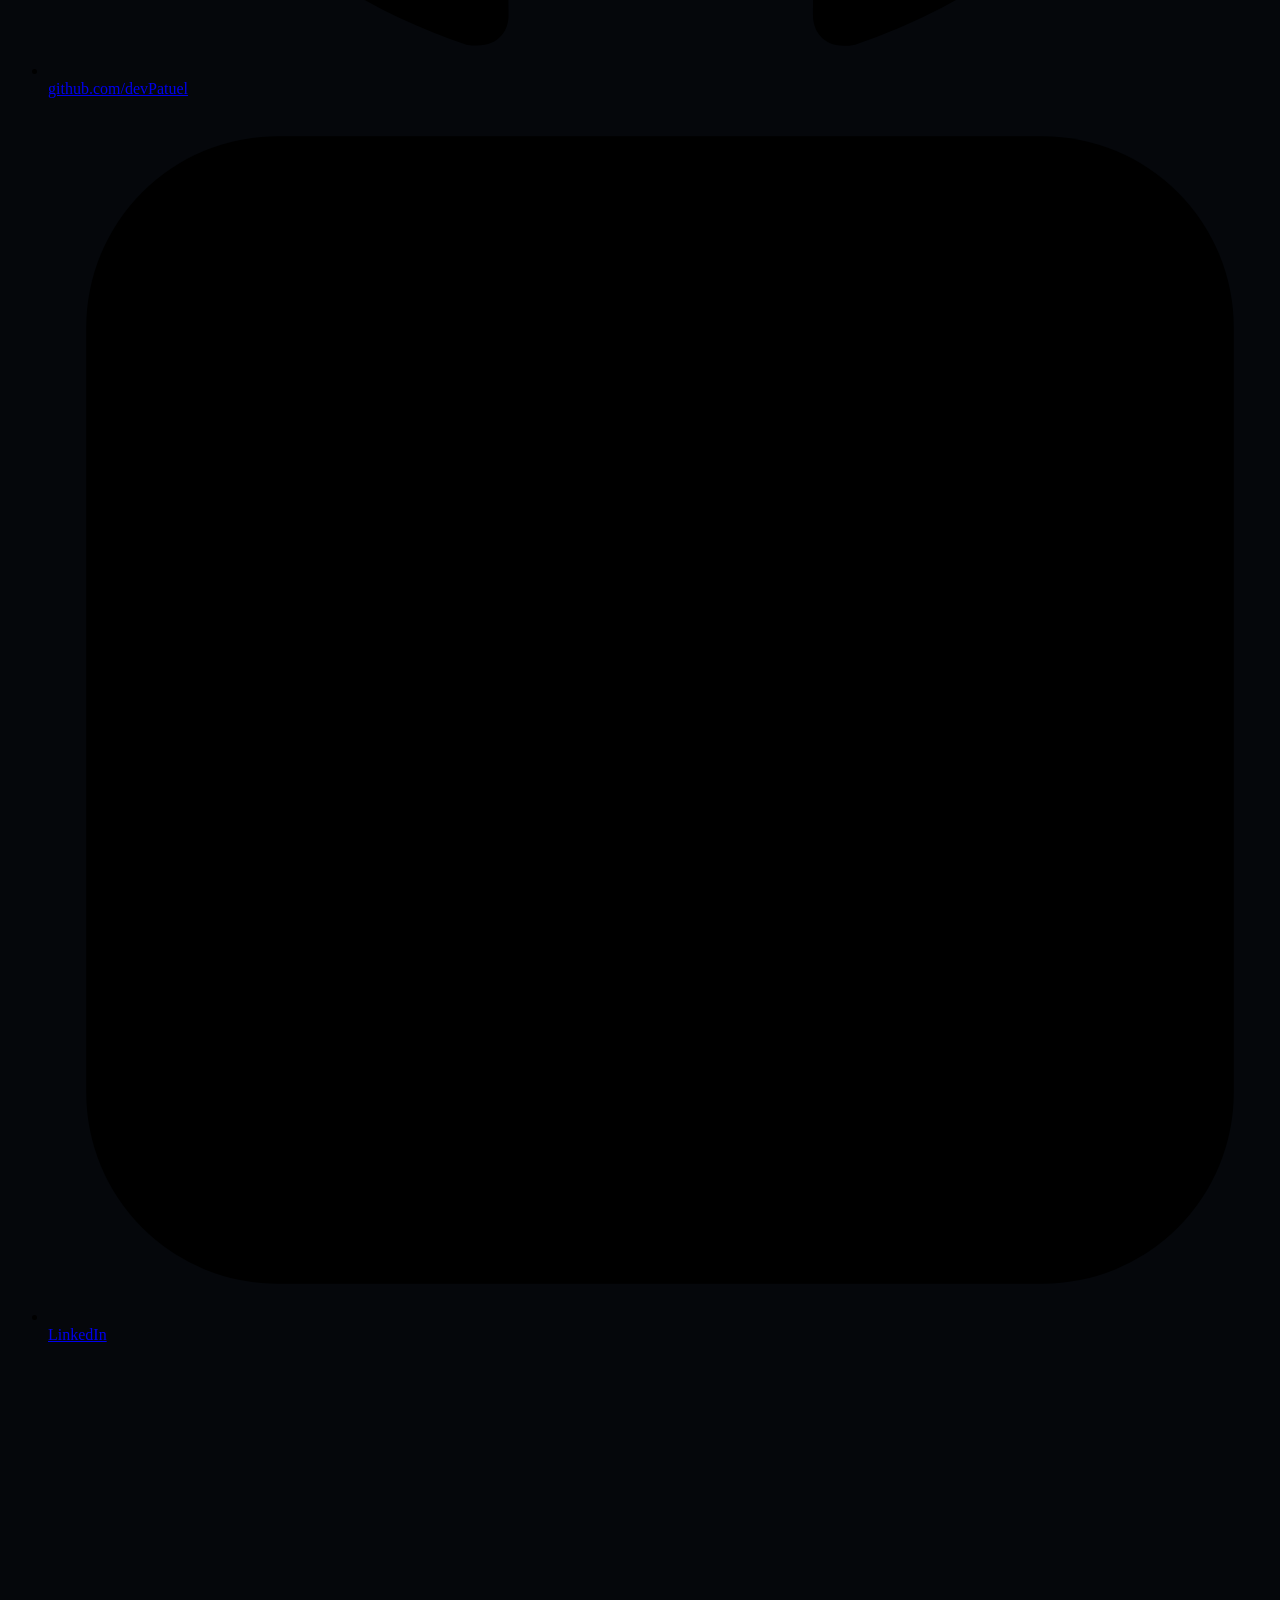
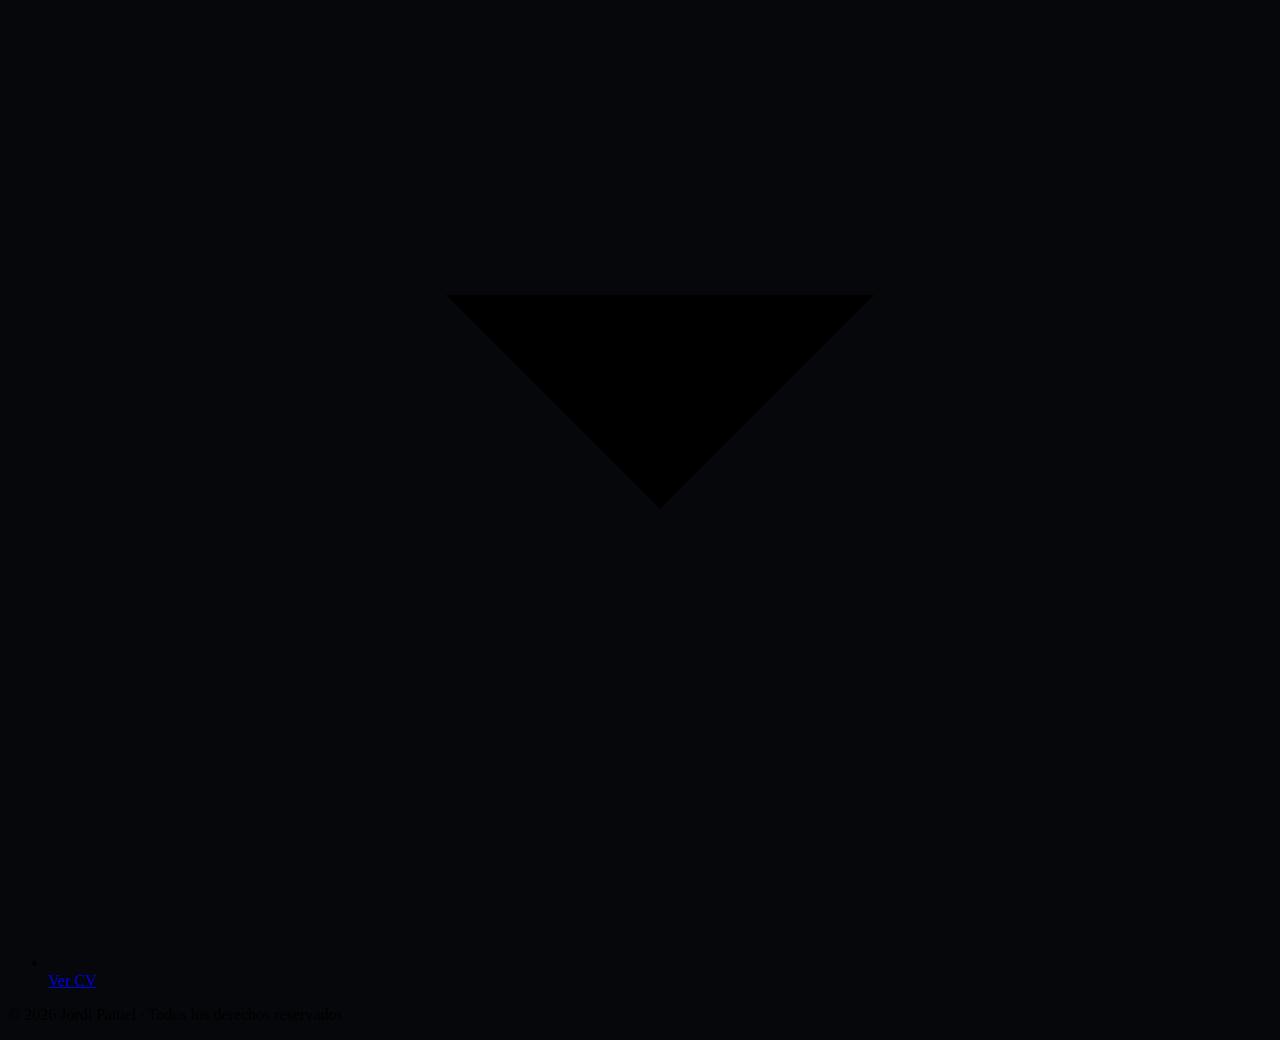
==== commit 1ffef58d: "Separar la web de NEXO como encargo y reescribir el hito «Ahora»" ====
--- a/index.html
+++ b/index.html
@@ -165,10 +165,15 @@
           <h3>Encargo profesional: <a href="proyectos/portal-empleados.html">Portal de empleados</a></h3>
           <p class="hito-texto">Un portal interno para la gestión diaria de una empresa, que diseñé y desplegué de punta a punta en AWS: Java y Spring Boot, React y la infraestructura con Terraform.</p>
         </li>
+        <li class="hito">
+          <p class="hito-fecha">Oct 2026</p>
+          <h3>Encargo profesional: <a href="proyectos/web-nexo.html">Web de NEXO</a></h3>
+          <p class="hito-texto">La web de un servicio de acompañamiento personal, que diseñé, desarrollé y publiqué en solitario con Astro y Cloudflare.</p>
+        </li>
         <li class="hito hito-actual">
           <p class="hito-fecha">Ahora</p>
           <h3>Proyectos y formación</h3>
-          <p class="hito-texto">Sigo construyendo y aprendiendo por mi cuenta: <a href="proyectos/tria.html">Tría</a>, una app de escritorio para ordenar miles de archivos; <a href="proyectos/senda.html">Senda</a>, una app web de finanzas personales que uso a diario; y el <a href="proyectos/chatbot.html">chatbot de este portfolio</a>, donde me centro en la seguridad de la IA. Además estoy haciendo <a href="proyectos/web-nexo.html">la web de un amigo</a> y sigo formándome con cursos online del sector.</p>
+          <p class="hito-texto">Construyo herramientas que uso de verdad: <a href="proyectos/tria.html">Tría</a> ordena miles de archivos en mi escritorio y <a href="proyectos/senda.html">Senda</a> lleva mis finanzas a diario. En el <a href="proyectos/chatbot.html">chatbot de este portfolio</a> me centro en la seguridad de la IA.</p>
         </li>
       </ol>
     </section>
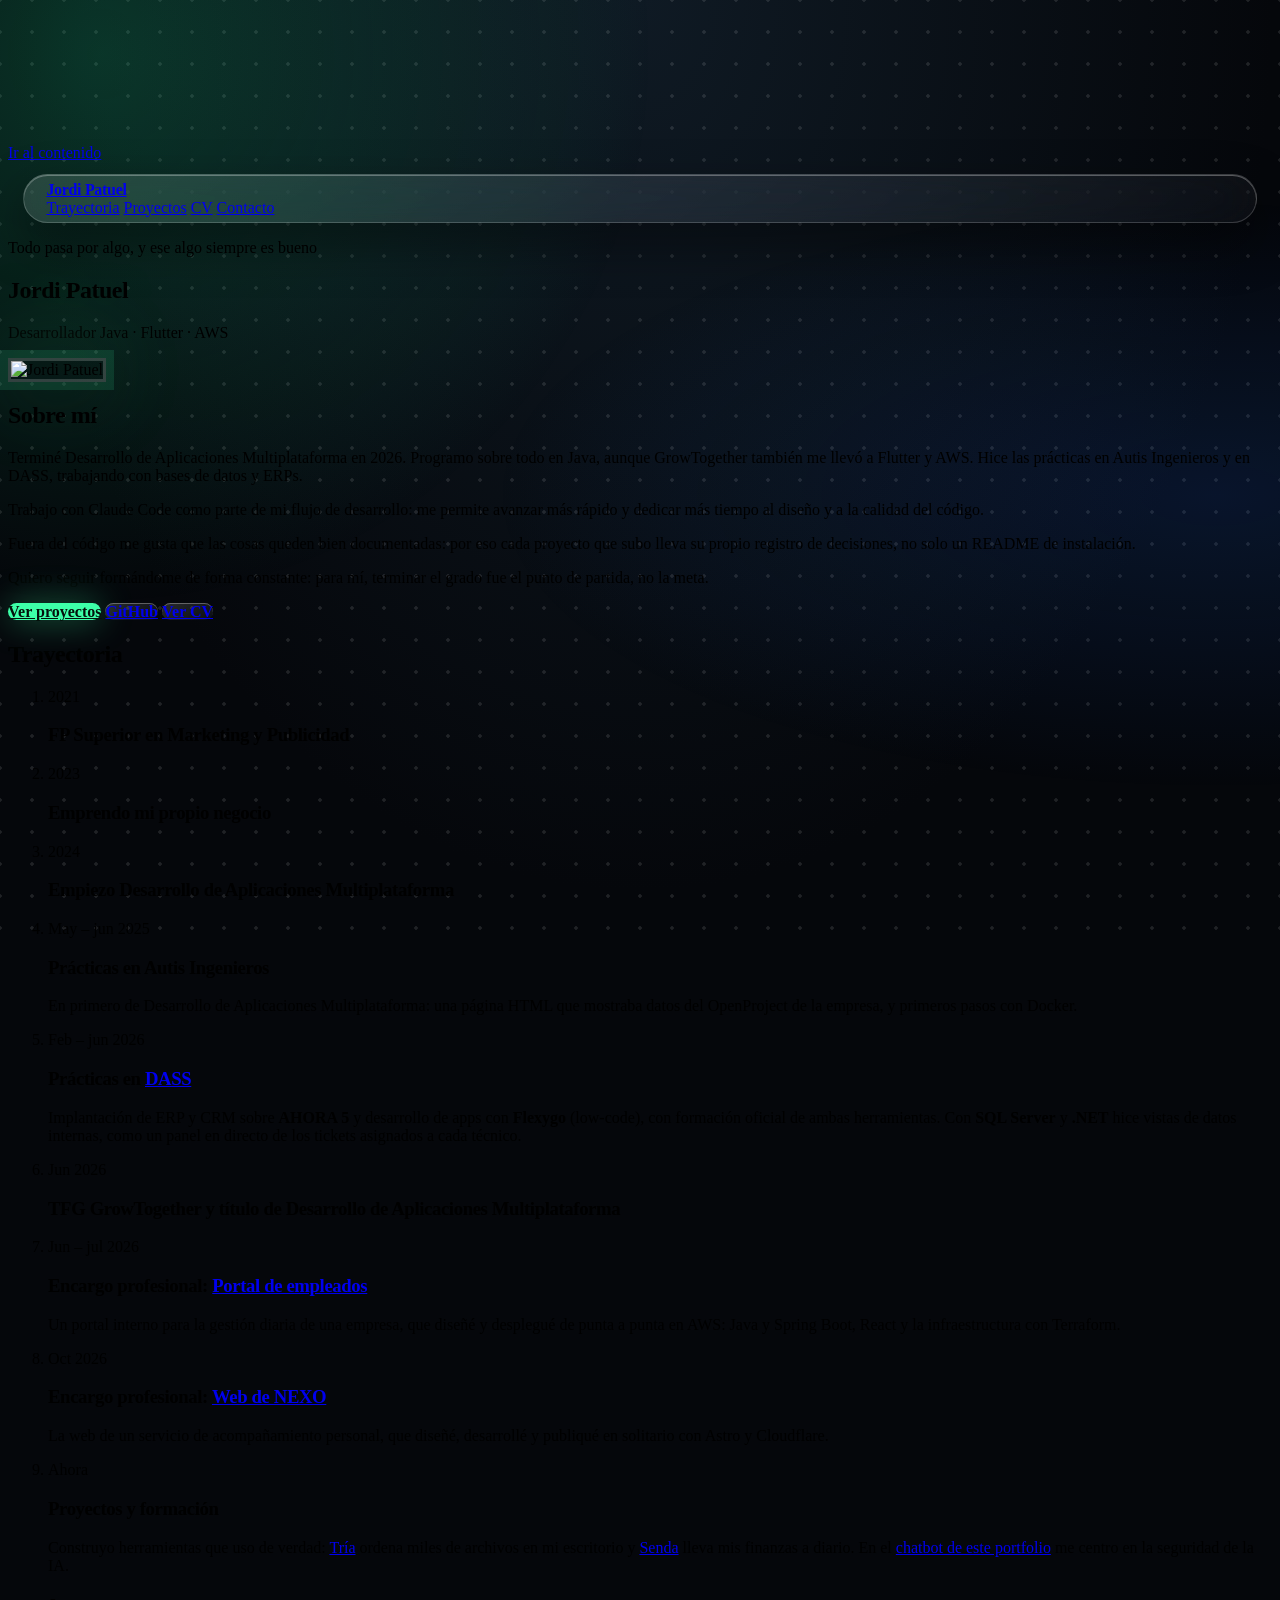
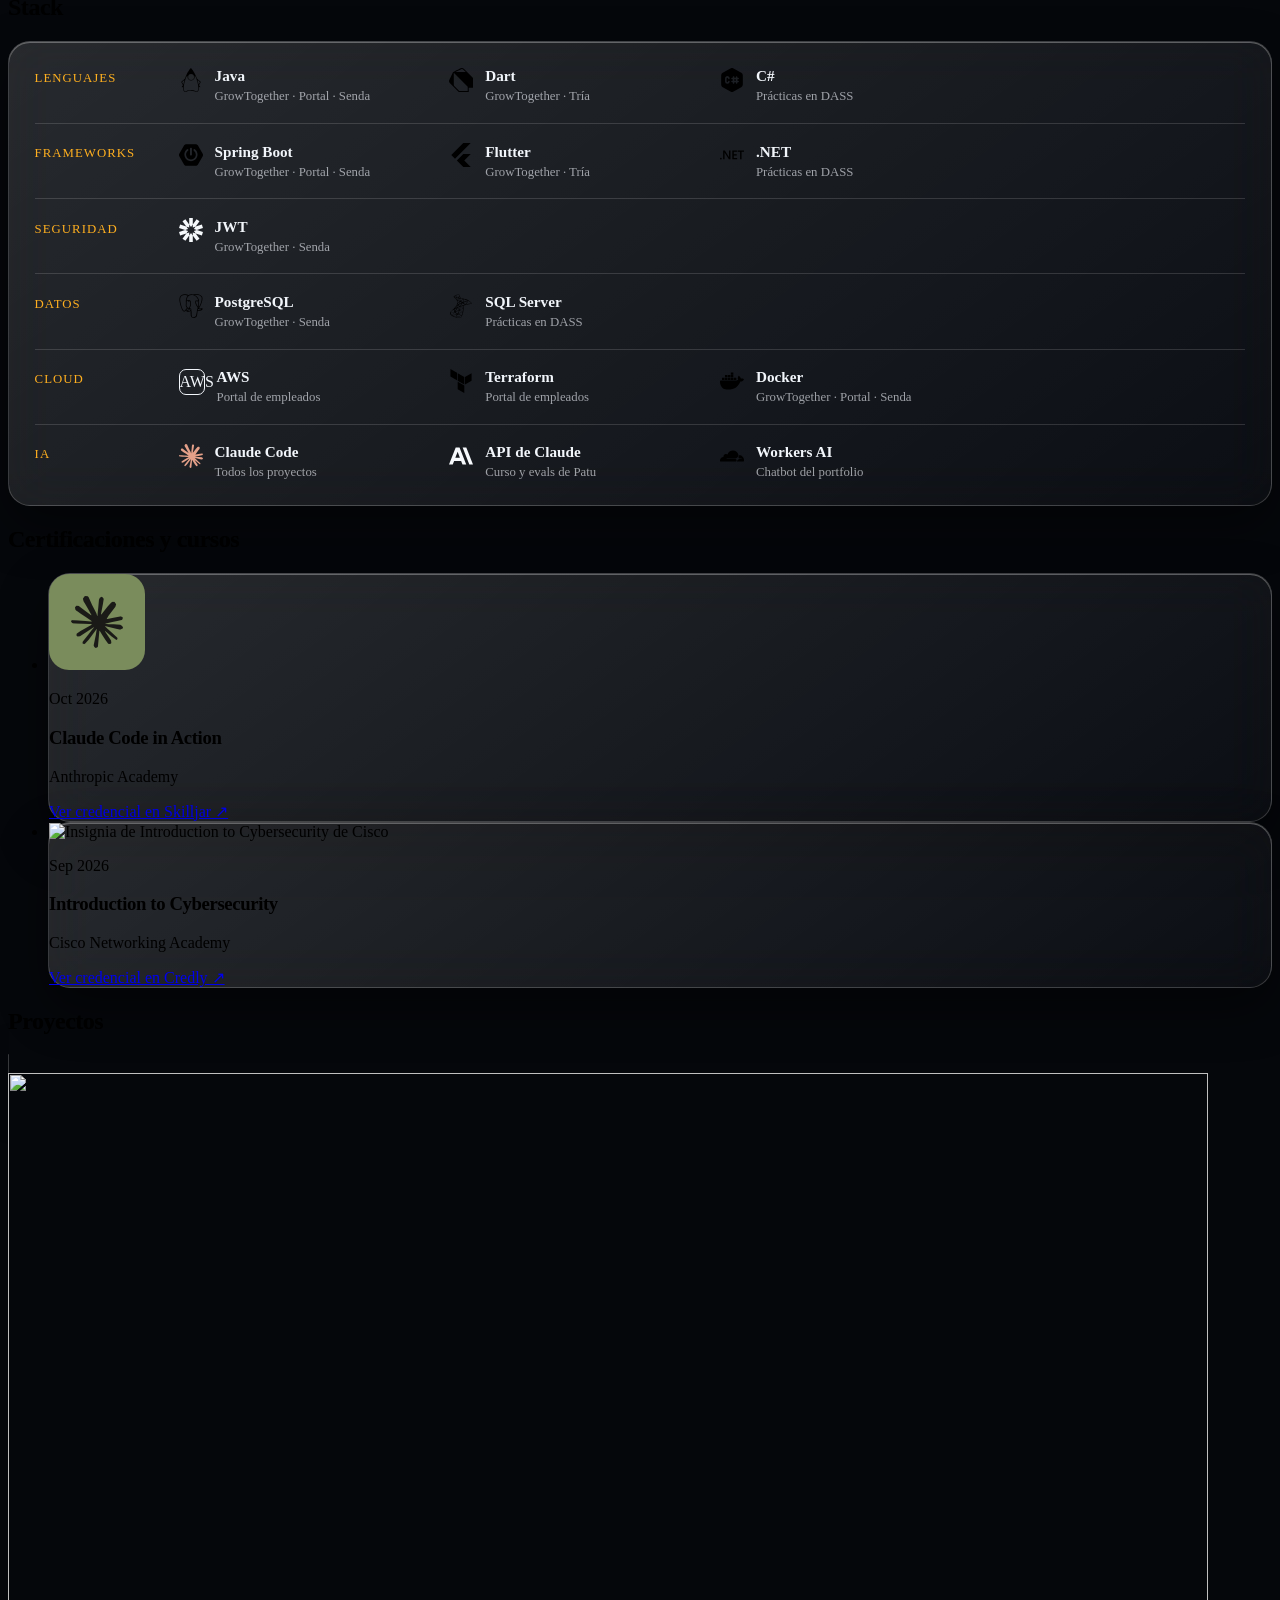
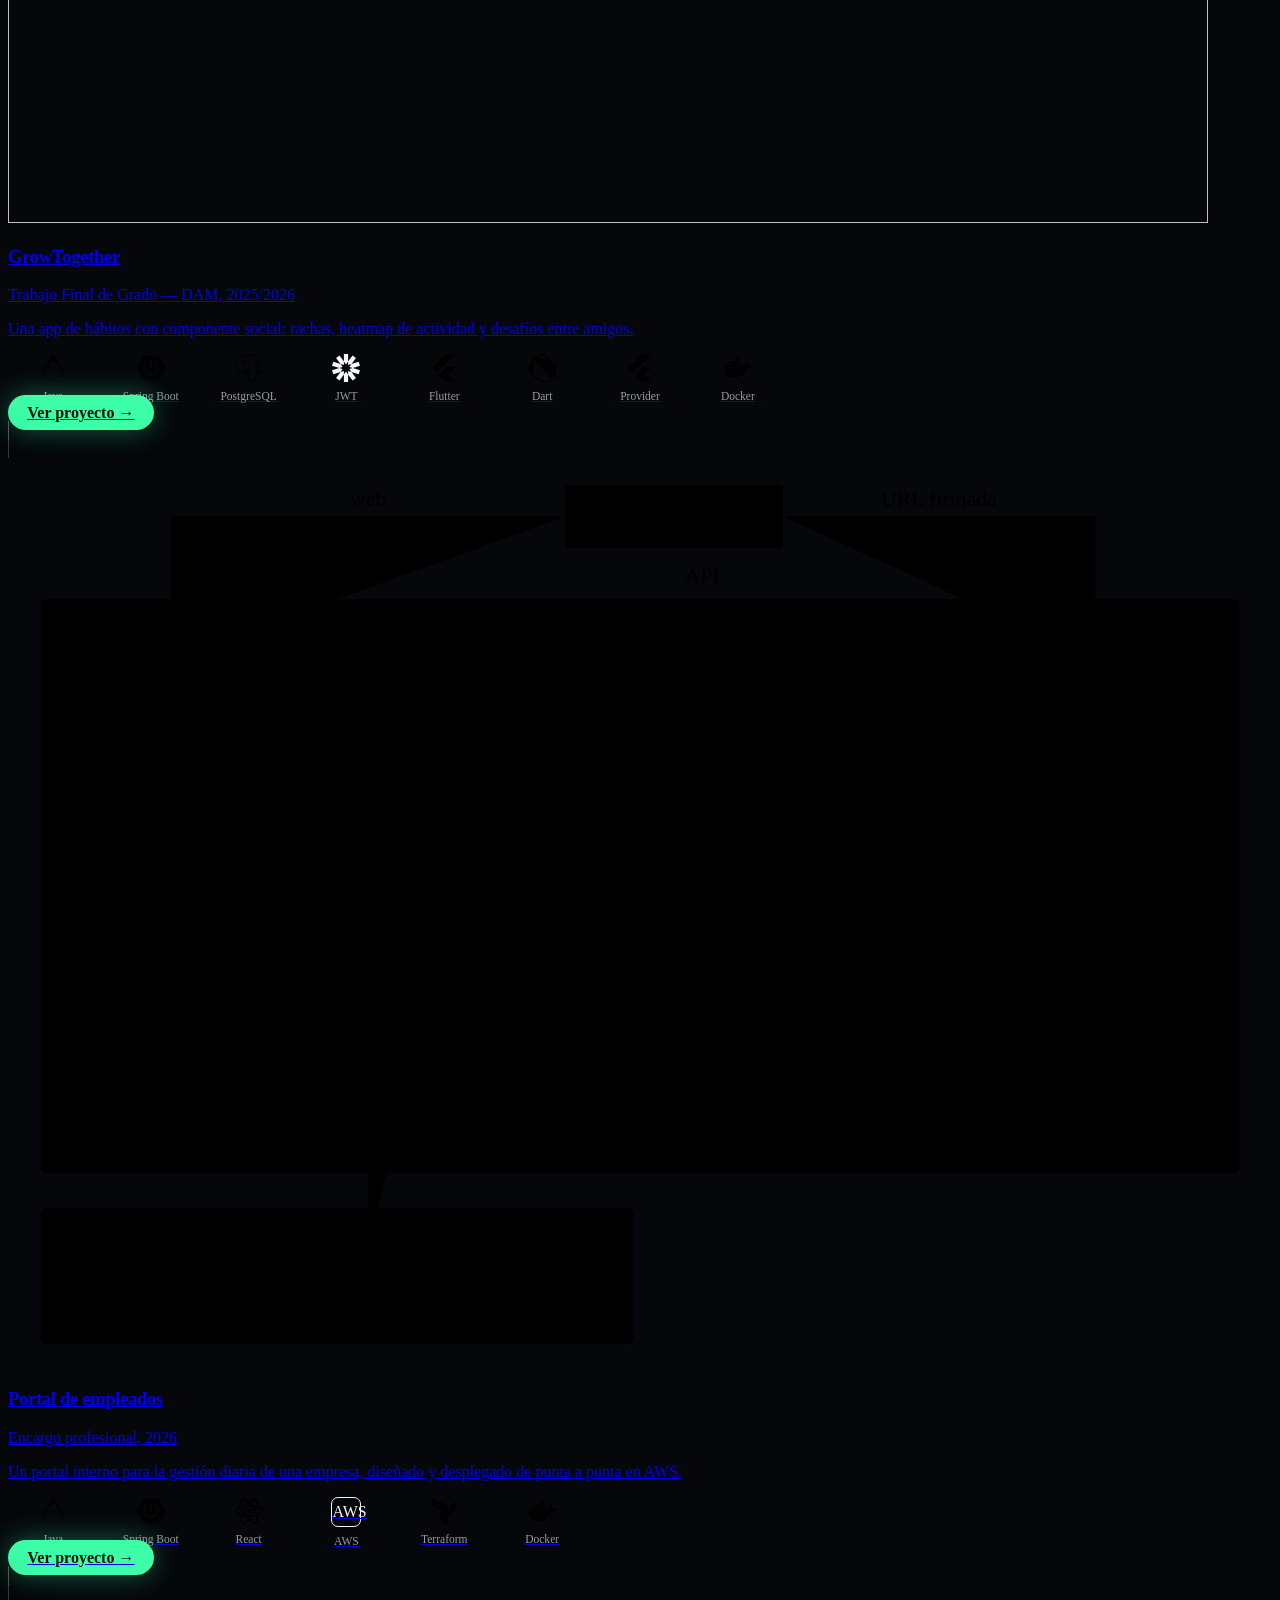
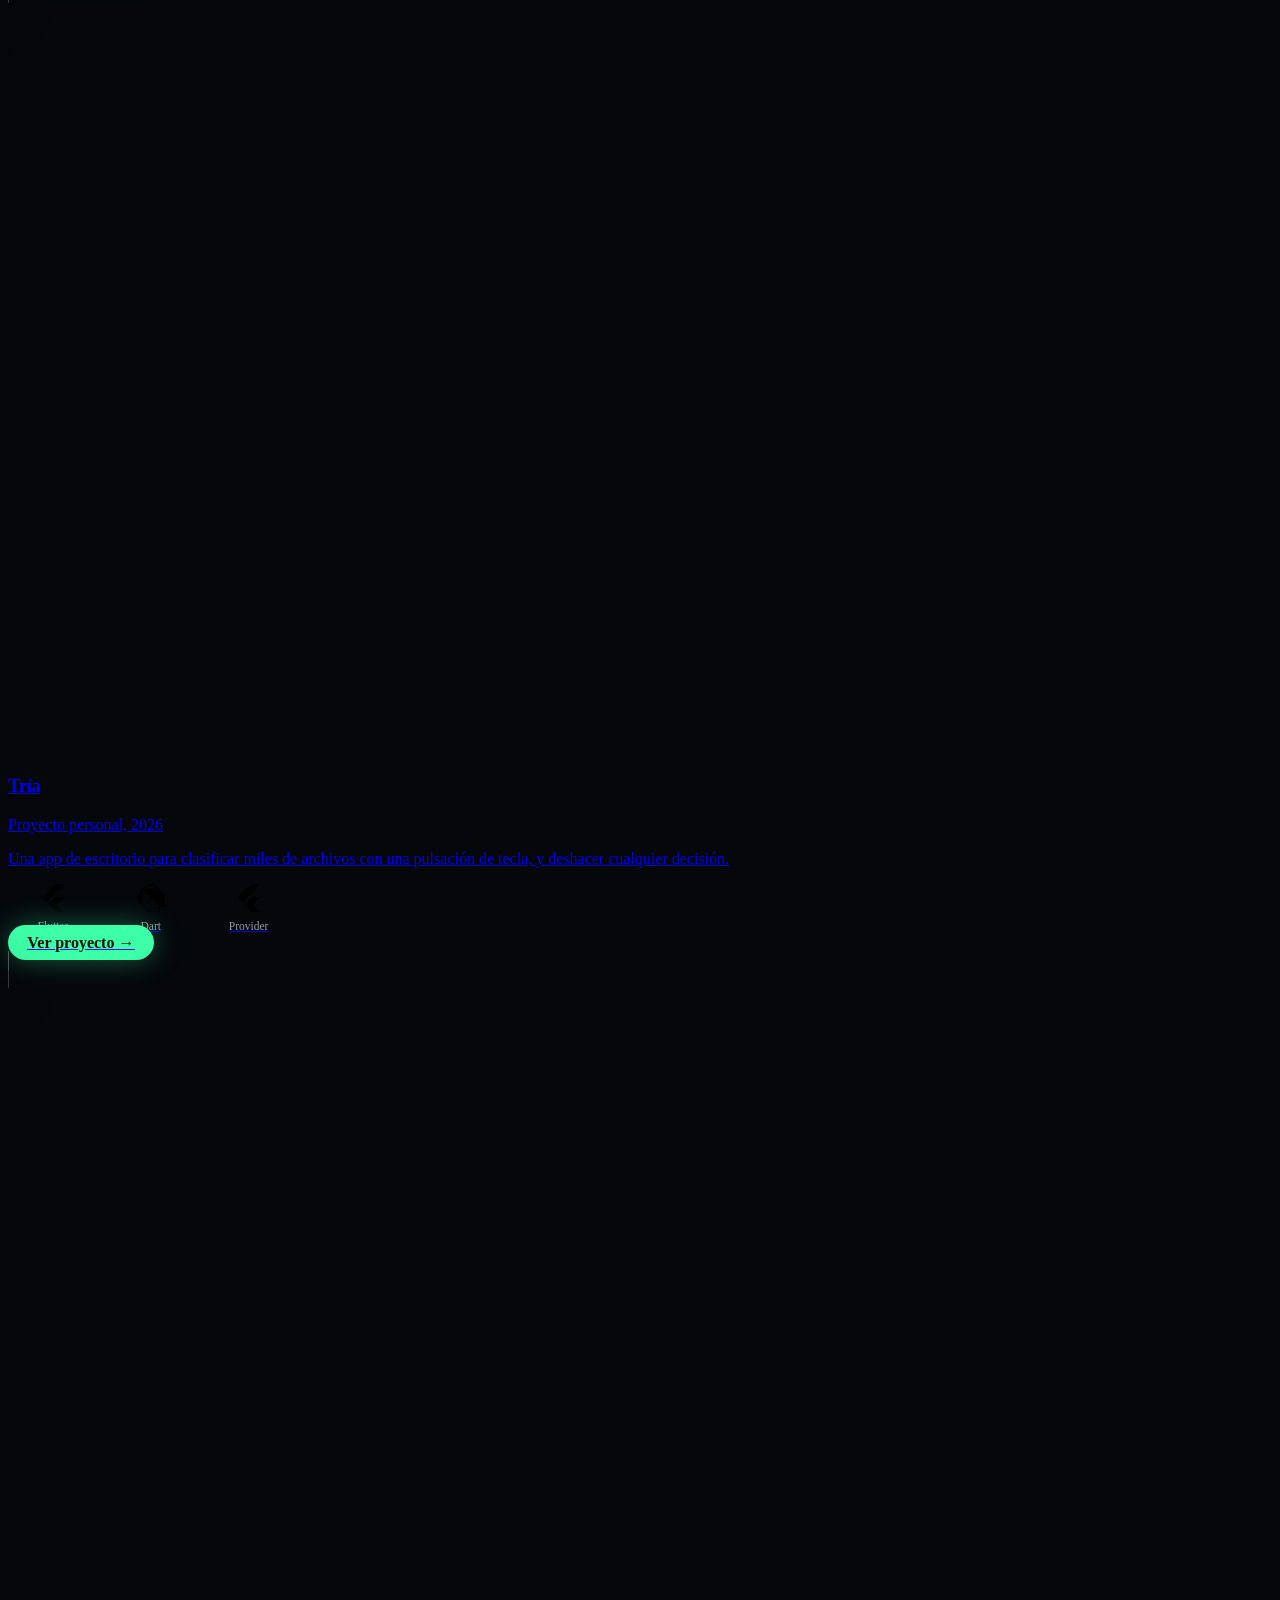
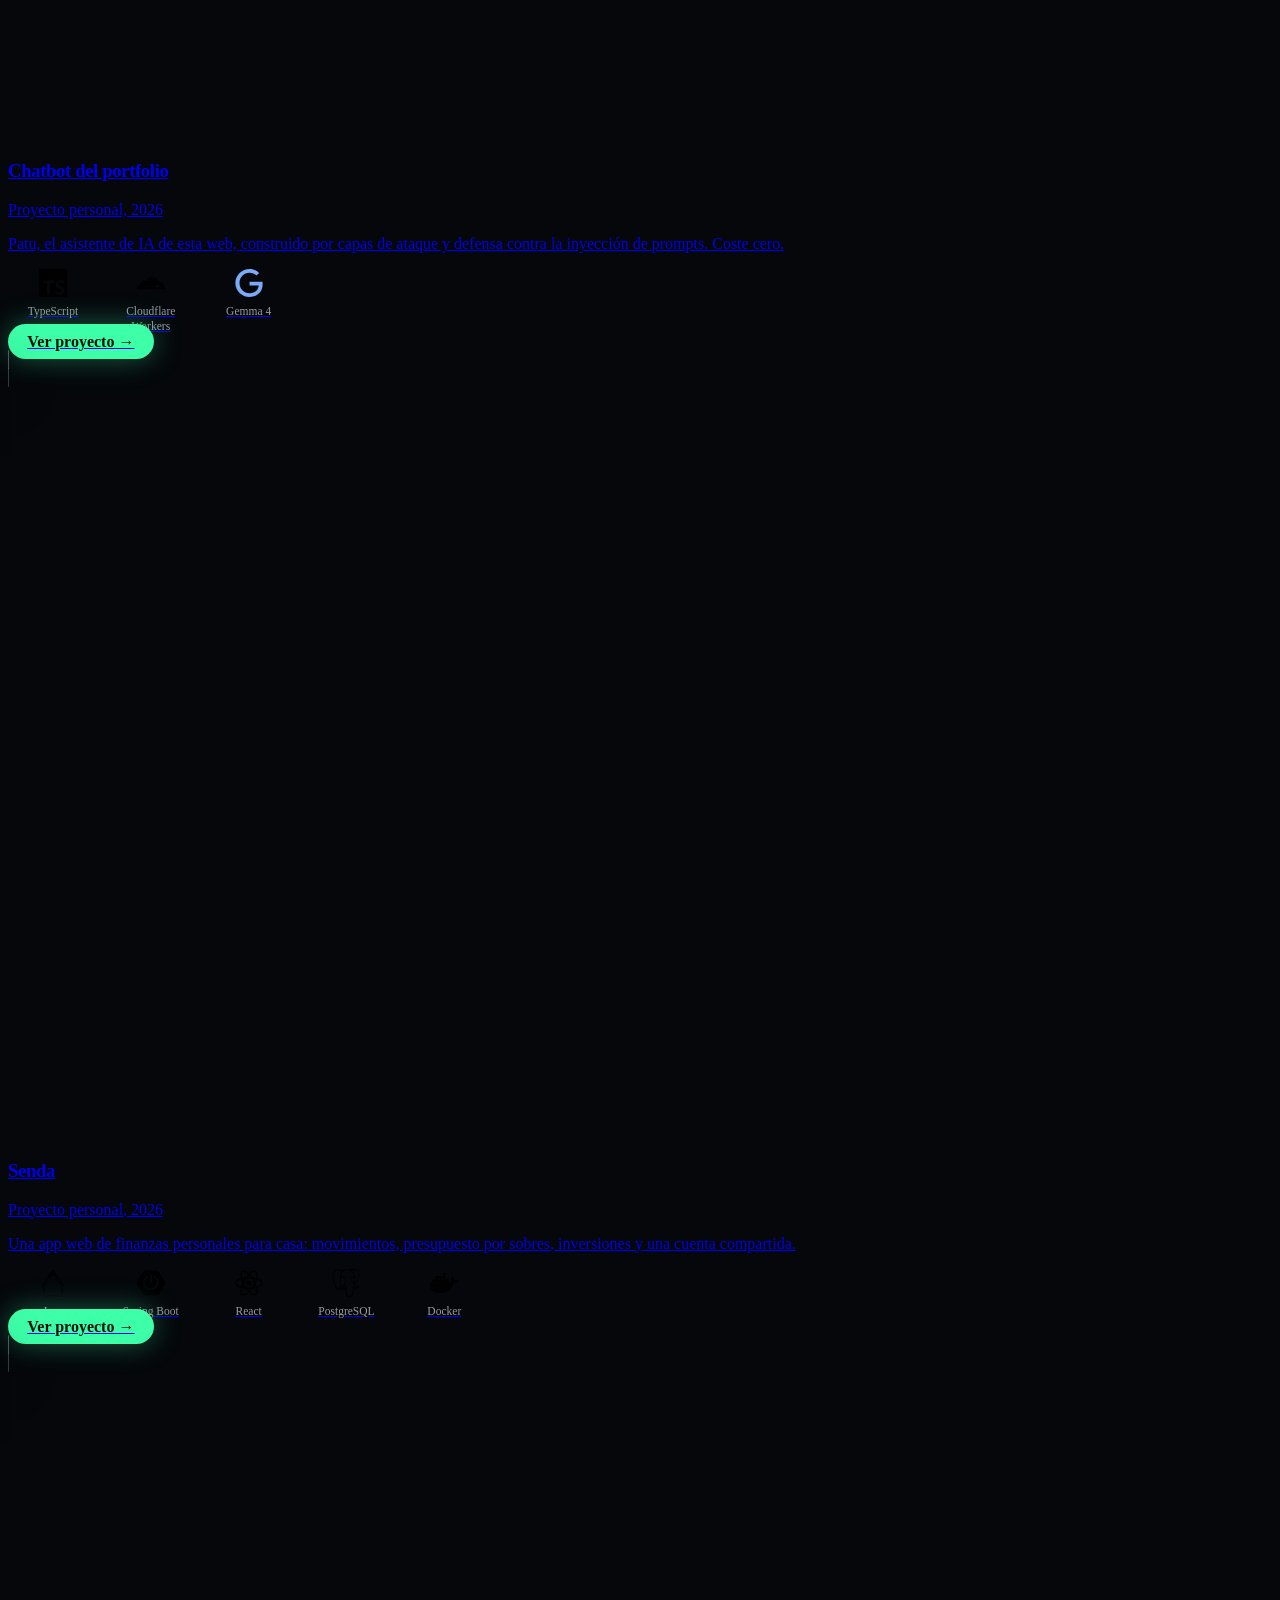
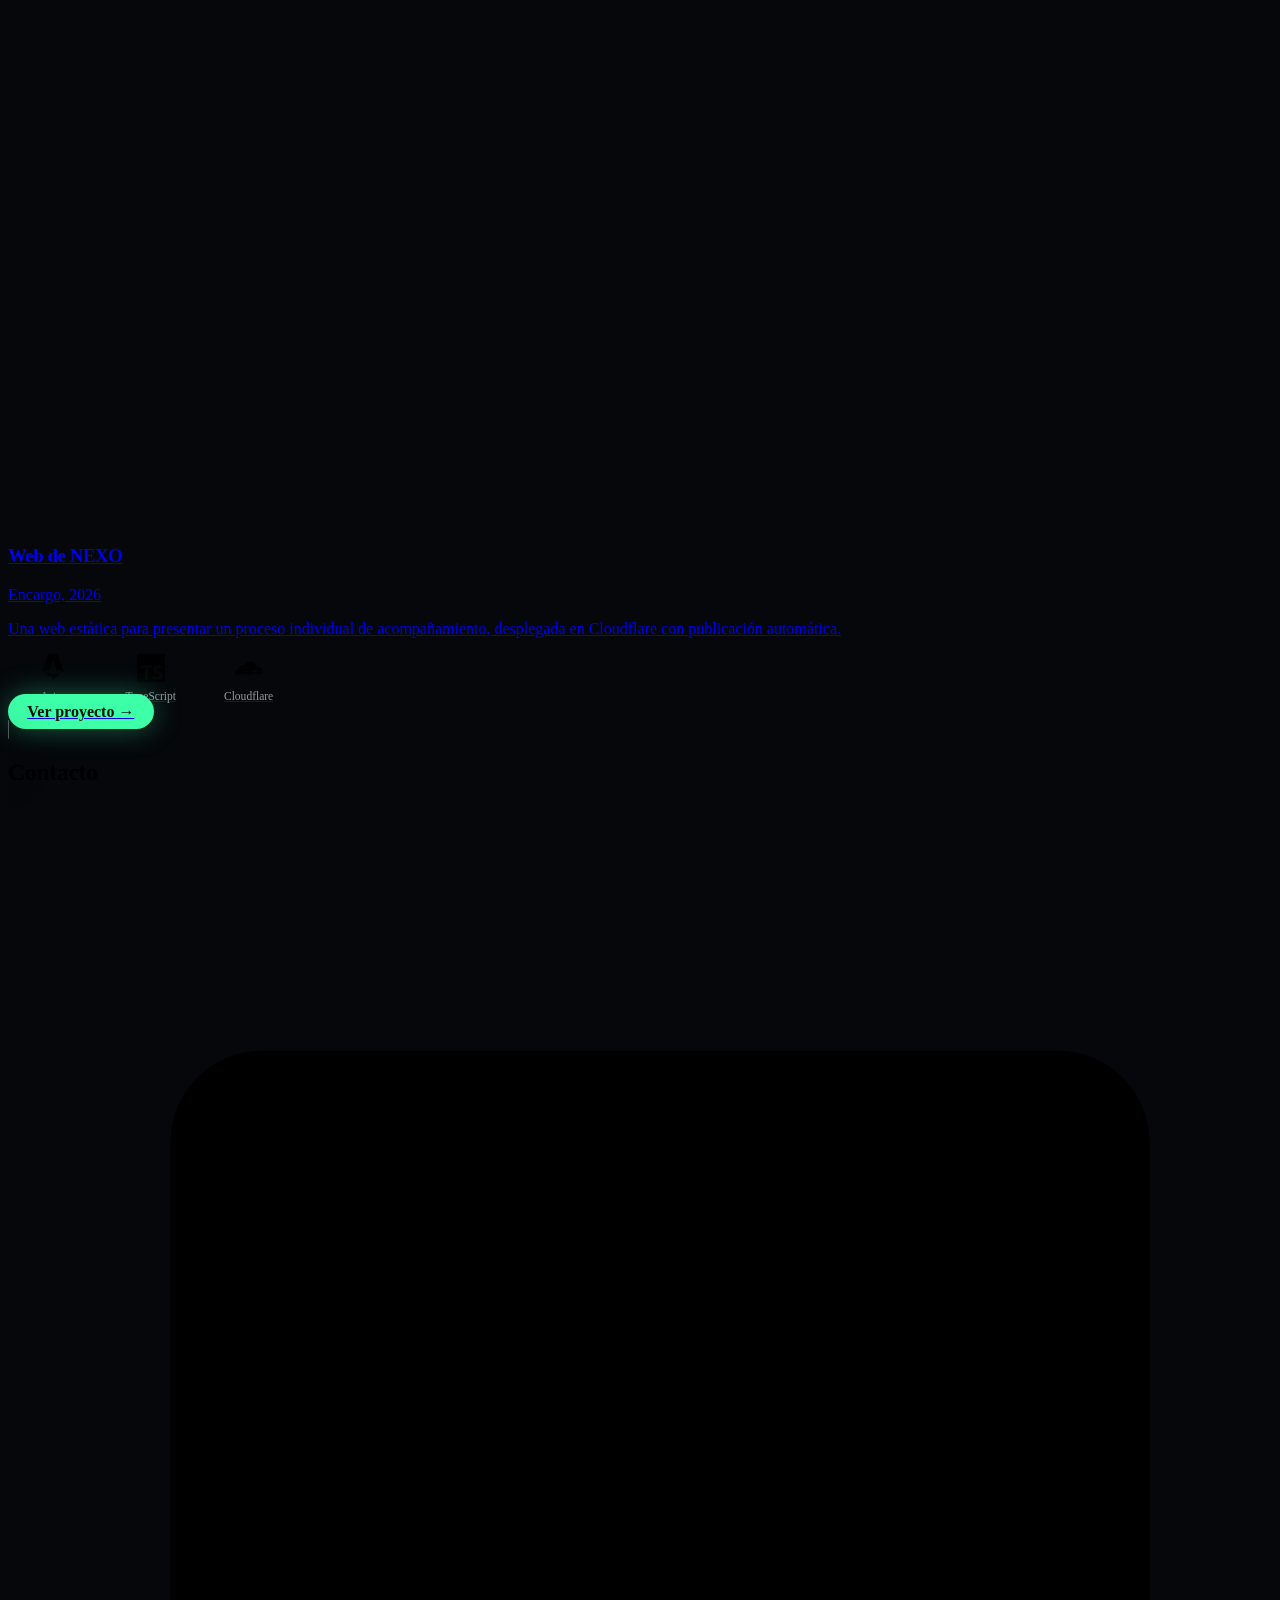
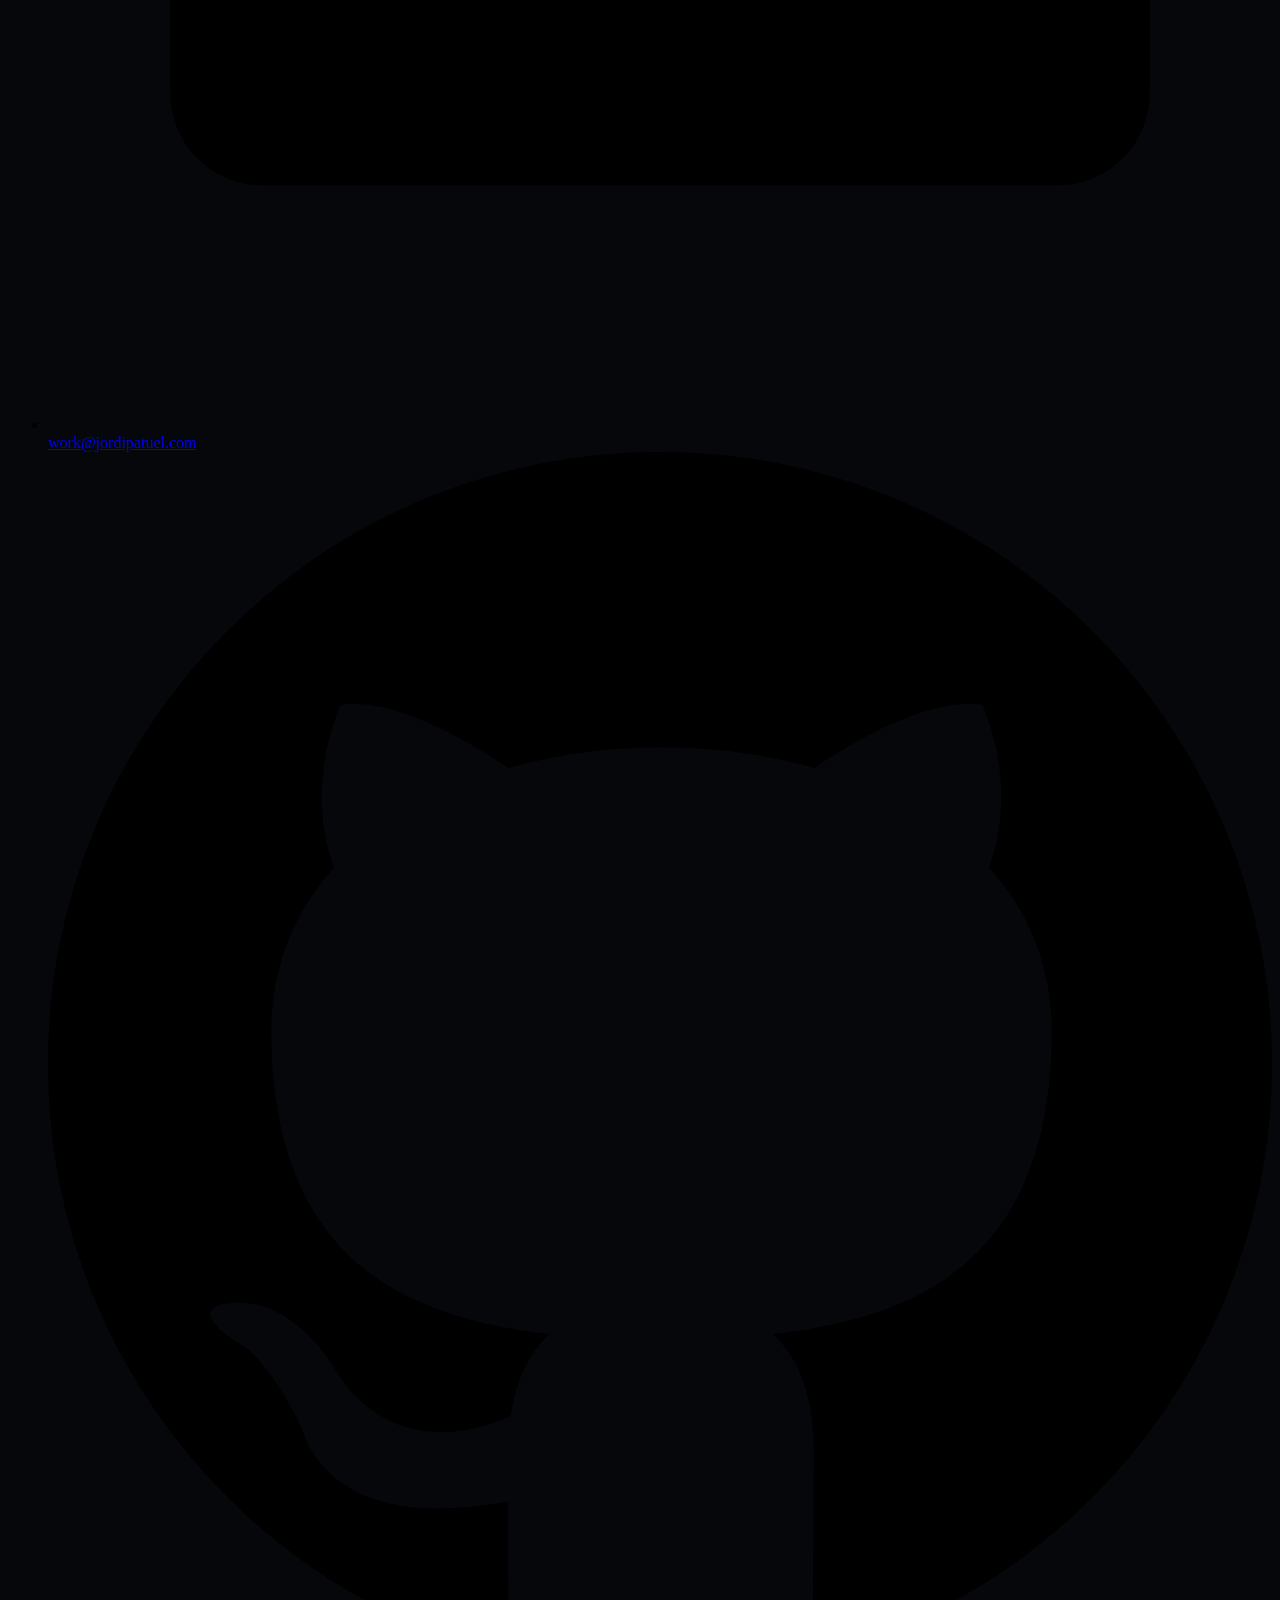
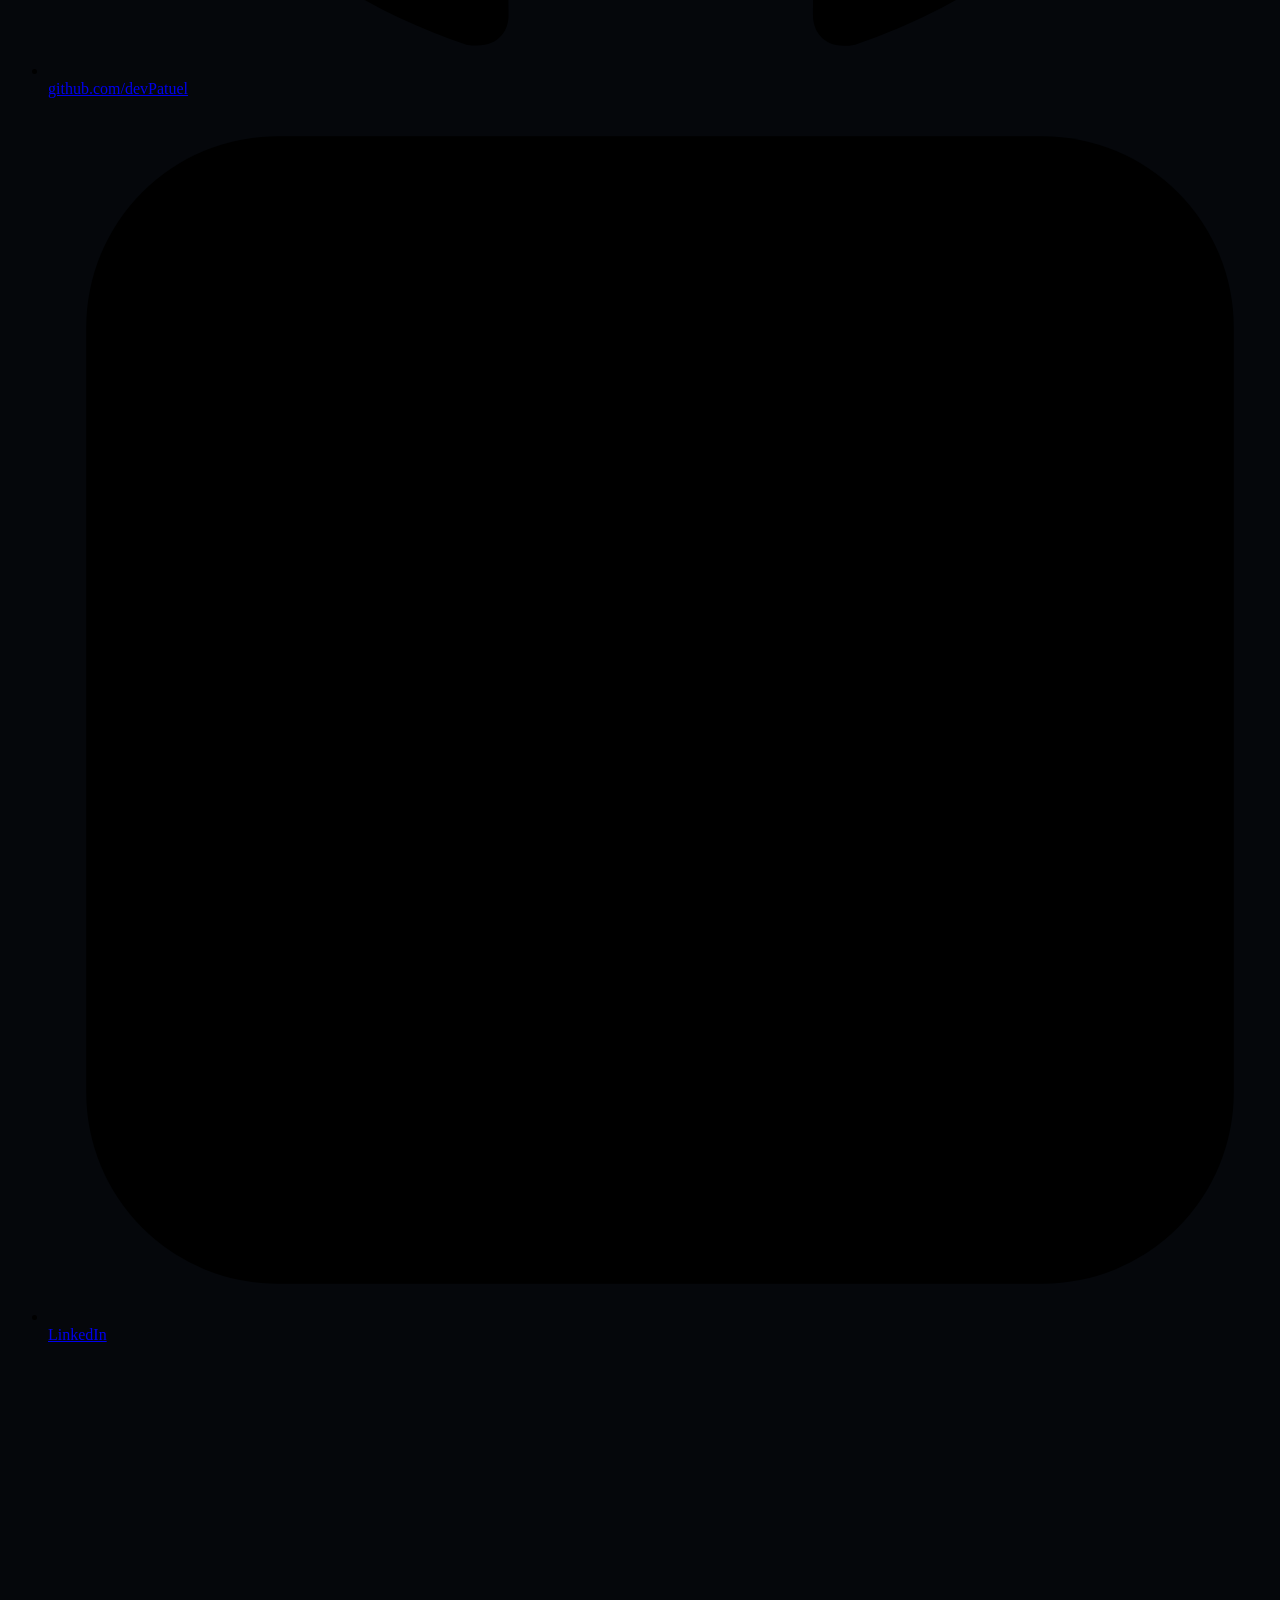
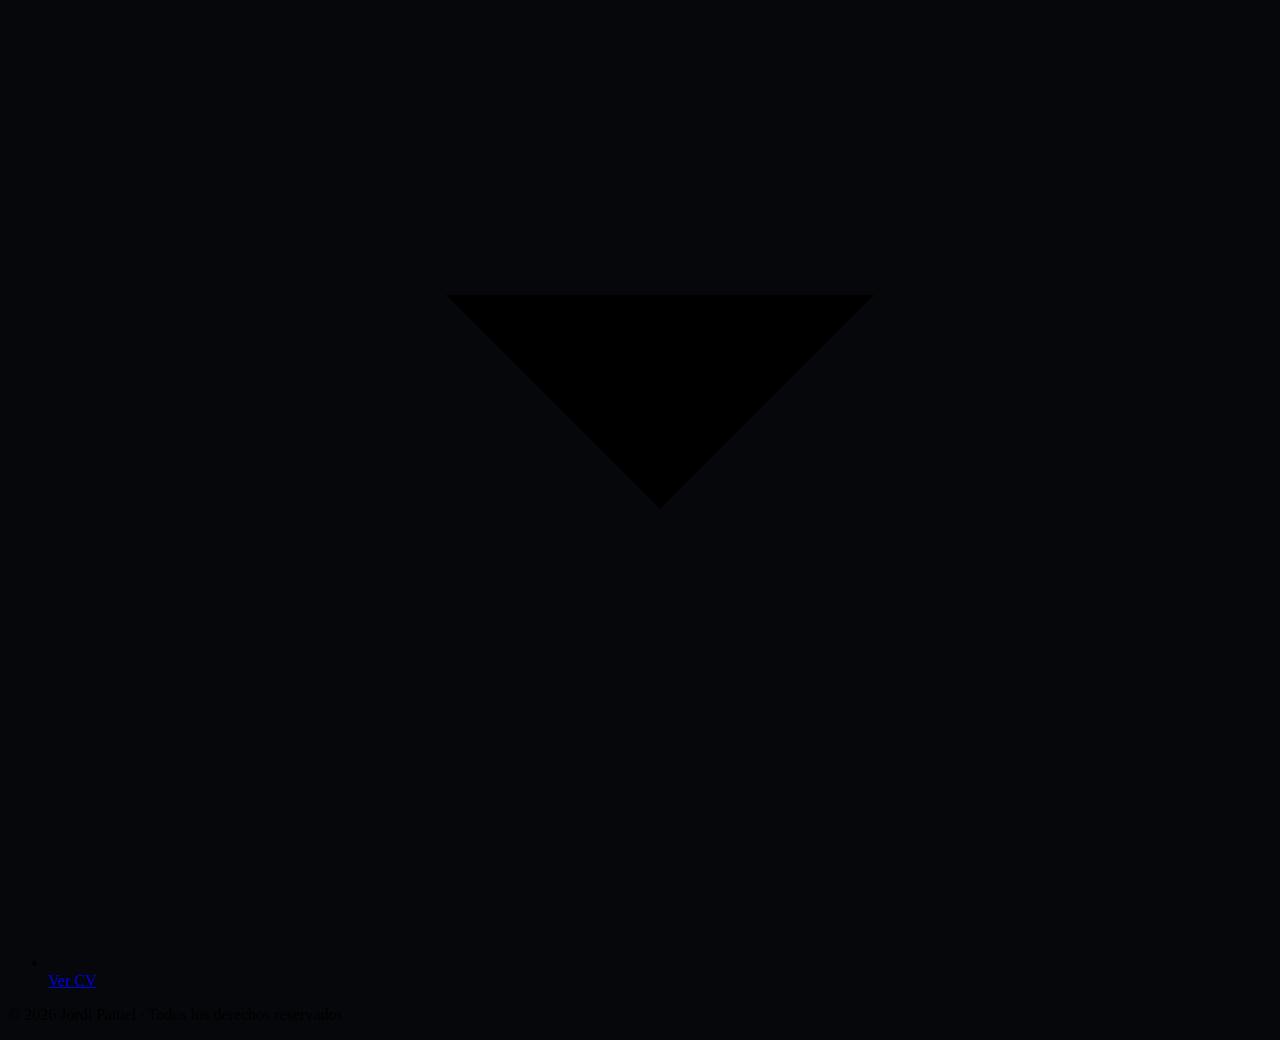
==== commit 5f2b1d0a: "Patu usa Gemma 4 26B en vez de Llama 3.1 8B" ====
--- a/index.html
+++ b/index.html
@@ -32,6 +32,8 @@
       document.documentElement.classList.add('js');
     })();
   </script>
+  <link rel="preload" href="fonts/bricolage-grotesque-latin-opsz-normal.woff2" as="font" type="font/woff2" crossorigin />
+  <link rel="preload" href="fonts/work-sans-latin-wght-normal.woff2" as="font" type="font/woff2" crossorigin />
   <link rel="stylesheet" href="css/style.css" />
   <link rel="stylesheet" href="css/cristal.css" />
   <link rel="stylesheet" href="css/chat.css" />
@@ -77,8 +79,8 @@
       <p class="hero-frase" data-escribir>Todo pasa por algo, y ese algo siempre es bueno</p>
       <h1 class="hero-firma hero-revelar">Jordi Patuel</h1>
       <p class="hero-rol hero-revelar">Desarrollador Java · Flutter · AWS</p>
-      <div class="hero-figura hero-revelar">
-        <img class="hero-foto" src="img/jordi.jpg" alt="Jordi Patuel" width="500" height="500" />
+      <div class="hero-figura">
+        <img class="hero-foto" src="img/jordi.jpg" alt="Jordi Patuel" width="500" height="500" fetchpriority="high" />
         <!-- Shown by js/chat.js once the chat exists: without it, this button would do nothing. -->
         <button class="hero-patu" type="button" data-abrir-chat aria-label="Hablar con Patu, el asistente de IA del portfolio" hidden>
           <span class="hero-patu-bocadillo" aria-hidden="true">¡Hola! ¿Hablamos?</span>
@@ -370,7 +372,7 @@
               <ul class="tech-logos tarjeta-stack" role="list">
                 <li class="tech-logo badge-typescript"><svg aria-hidden="true"><use href="img/logos.svg#logo-typescript"/></svg><span>TypeScript</span></li>
                 <li class="tech-logo badge-cloudflare"><svg aria-hidden="true"><use href="img/logos.svg#logo-cloudflare"/></svg><span>Cloudflare Workers</span></li>
-                <li class="tech-logo badge-meta"><svg aria-hidden="true"><use href="img/logos.svg#logo-meta"/></svg><span>Llama 3.1</span></li>
+                <li class="tech-logo badge-google"><svg aria-hidden="true"><use href="img/logos.svg#logo-google"/></svg><span>Gemma 4</span></li>
               </ul>
               <span class="tarjeta-cta" aria-hidden="true">Ver proyecto →</span>
             </div>
--- a/css/cristal.css
+++ b/css/cristal.css
@@ -103,6 +103,7 @@
 /* brand colours for the logos added with the sprite (img/logos.svg); near-black marks follow the theme text colour */
 .badge-claude { --badge-bg: #d97757; }
 .badge-meta { --badge-bg: #0467df; }
+.badge-google { --badge-bg: #4285f4; }
 .badge-flyway { --badge-bg: #cc0200; }
 .badge-githubactions { --badge-bg: #2088ff; }
 .badge-sqlite { --badge-bg: #0f80cc; }
